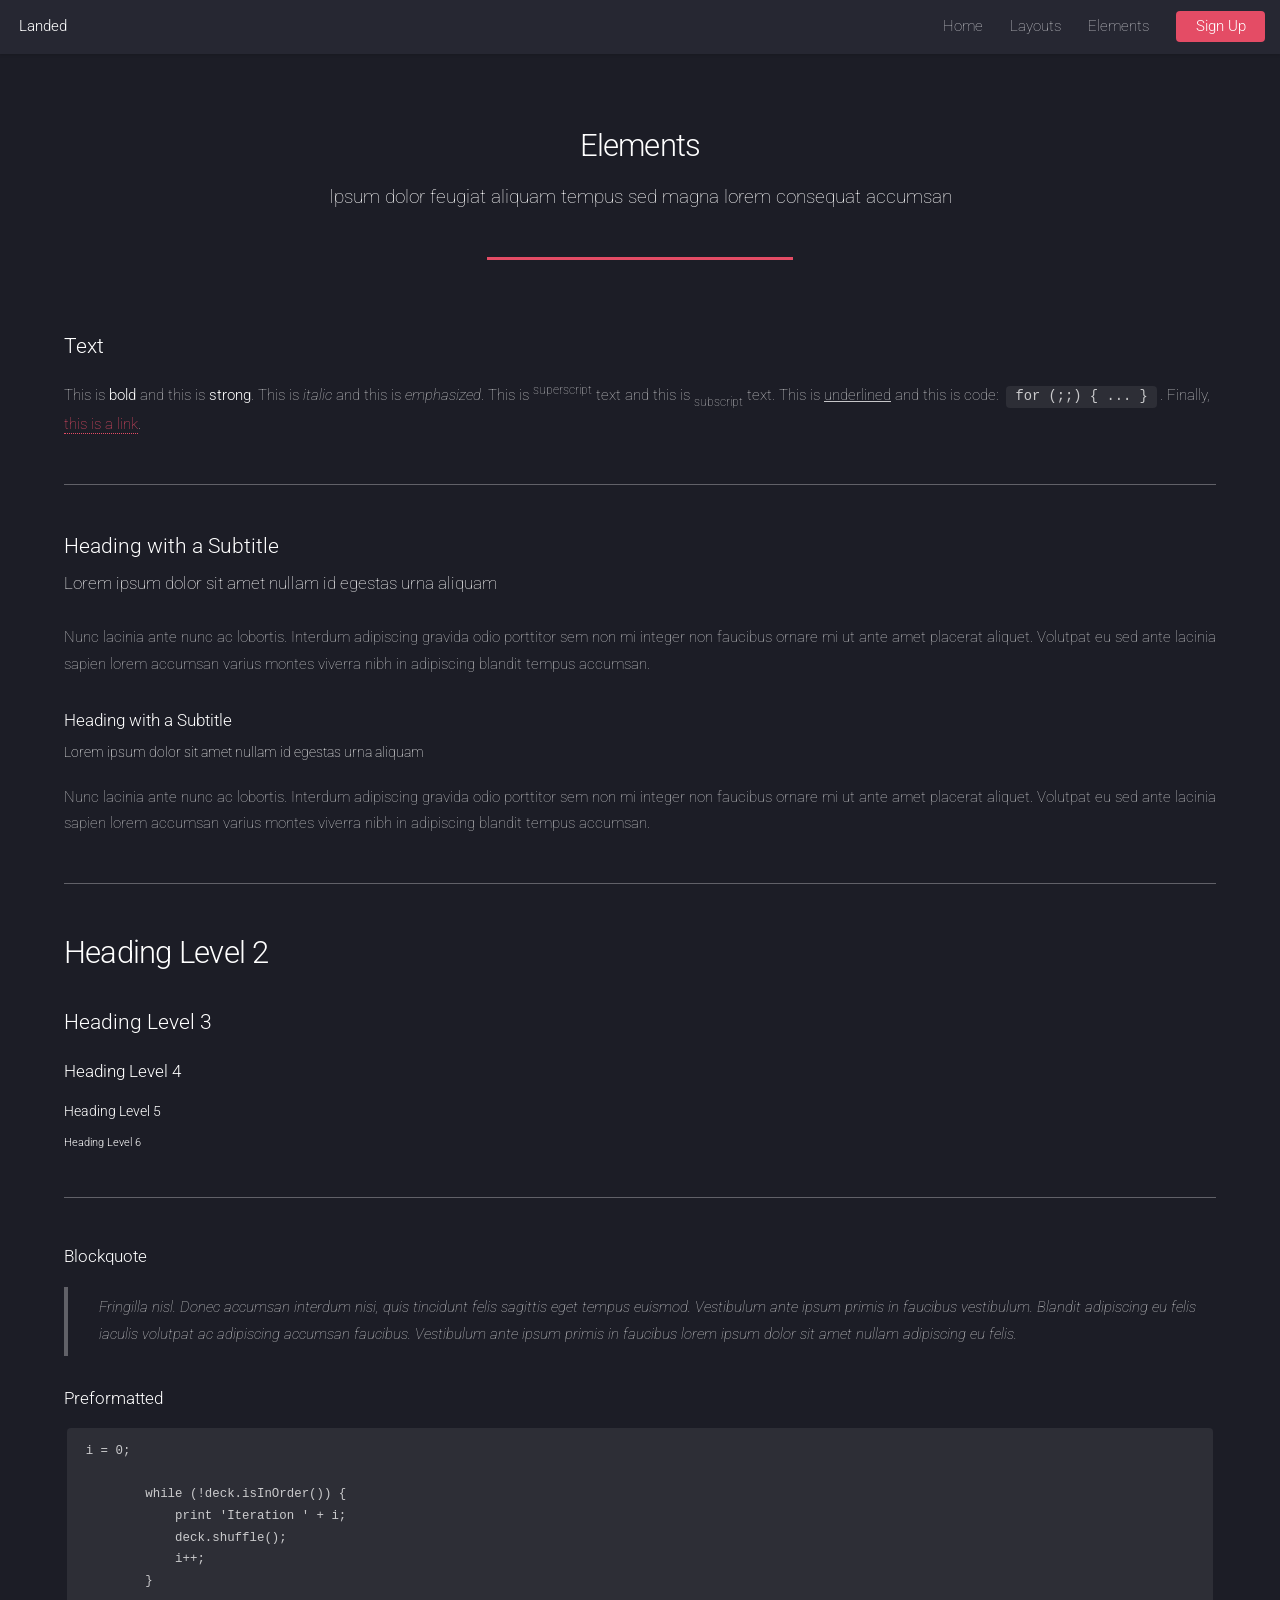
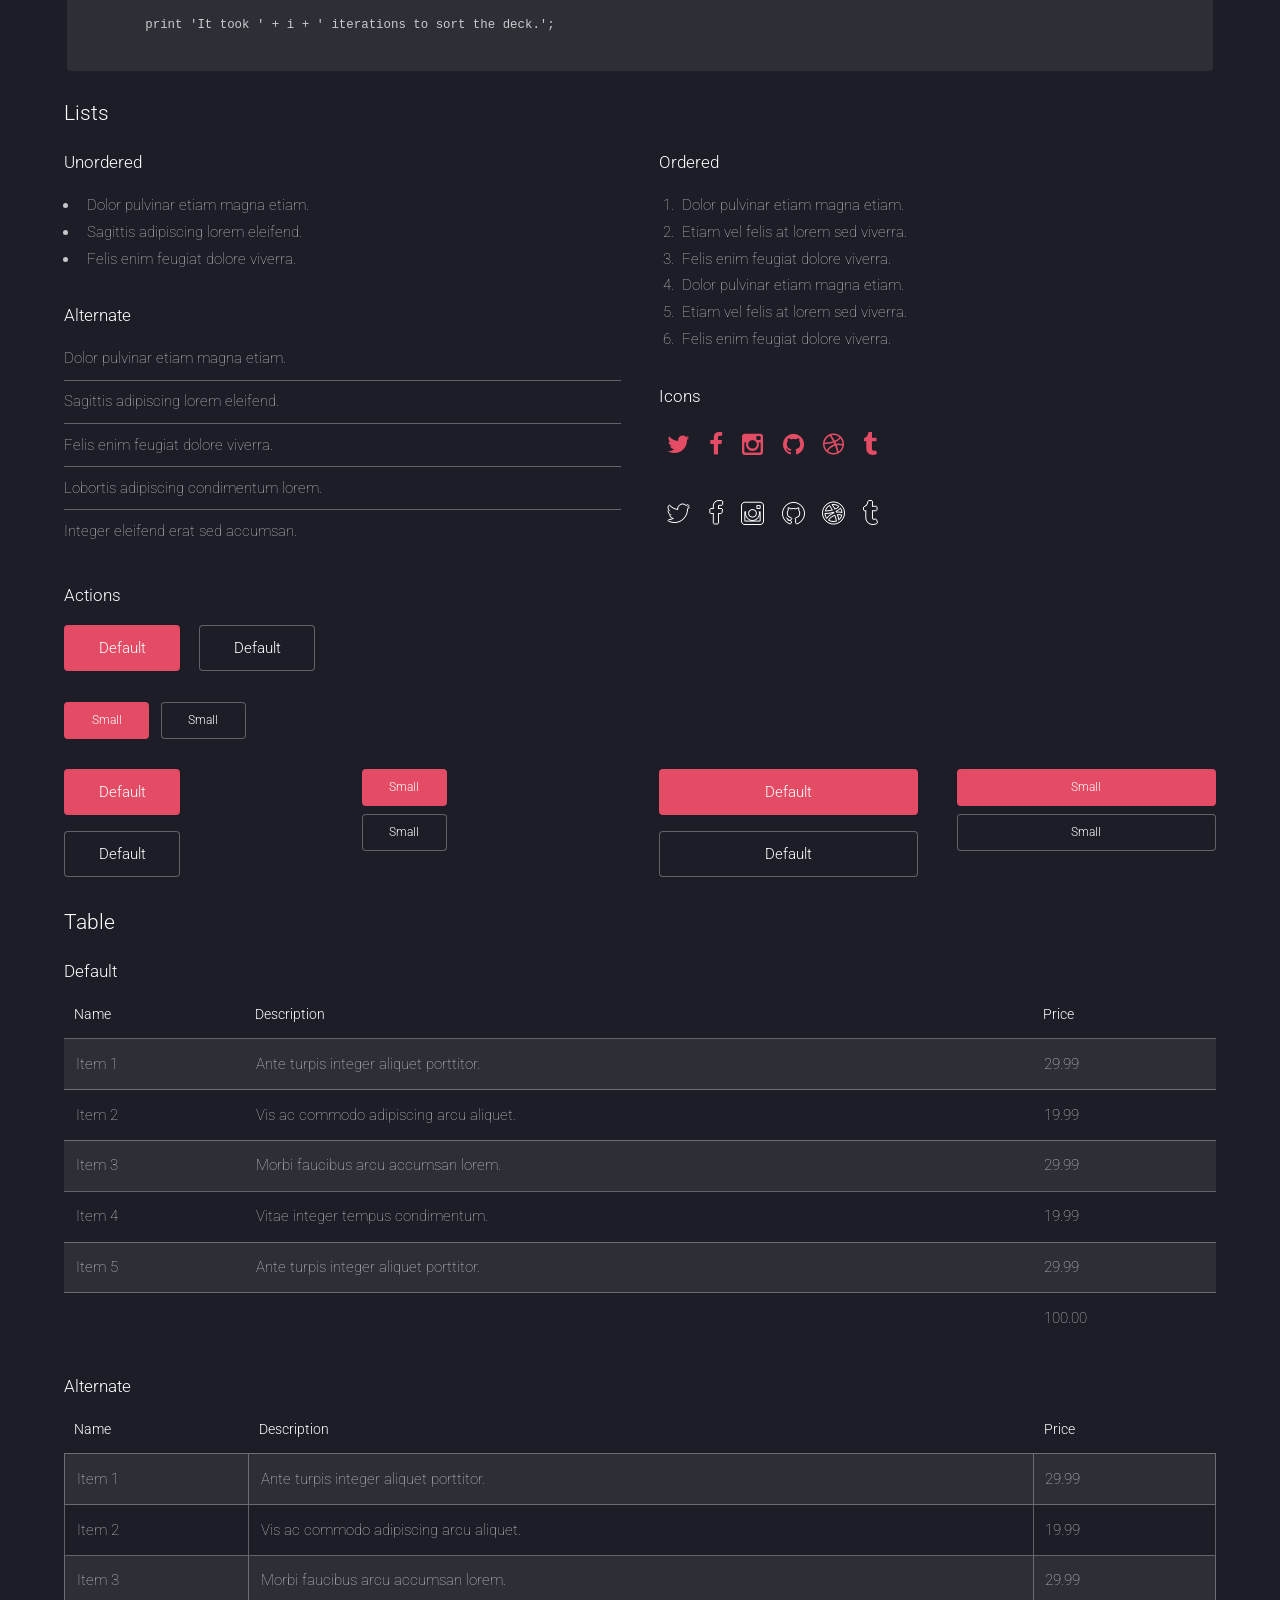
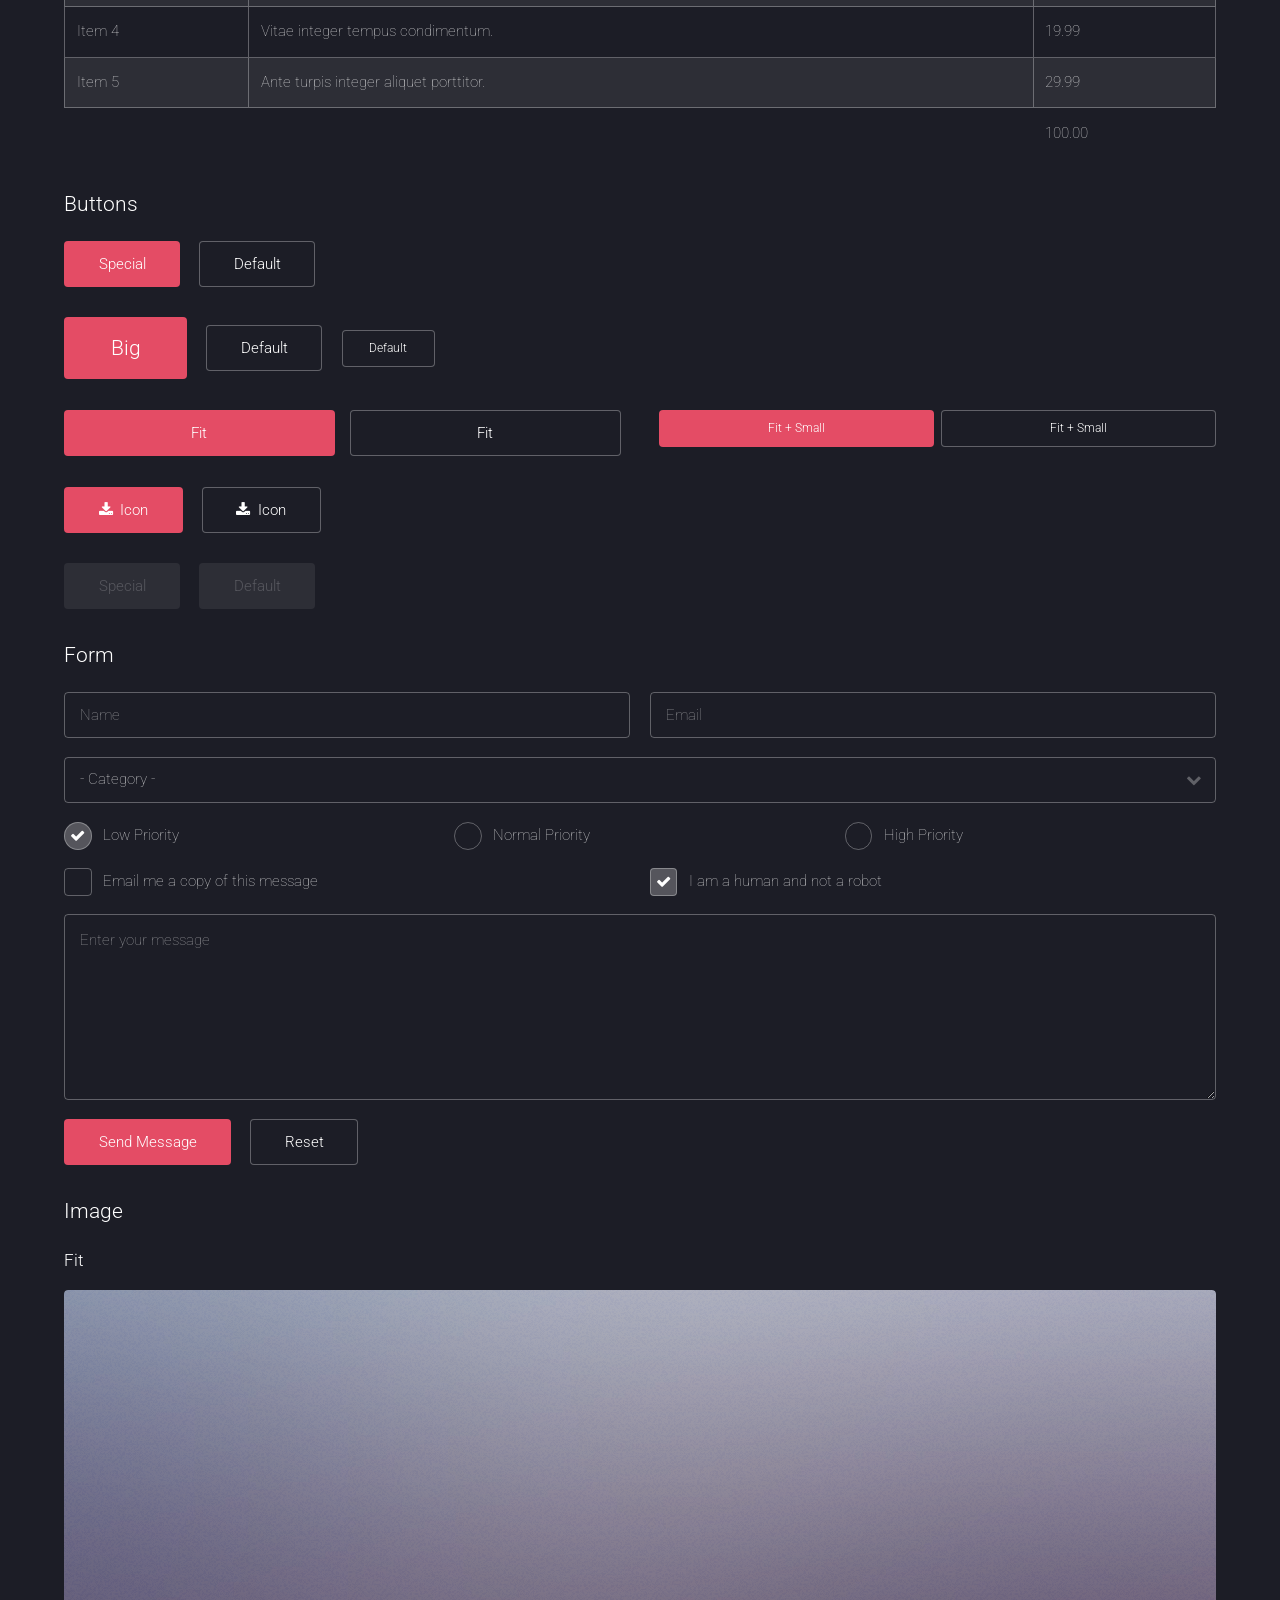
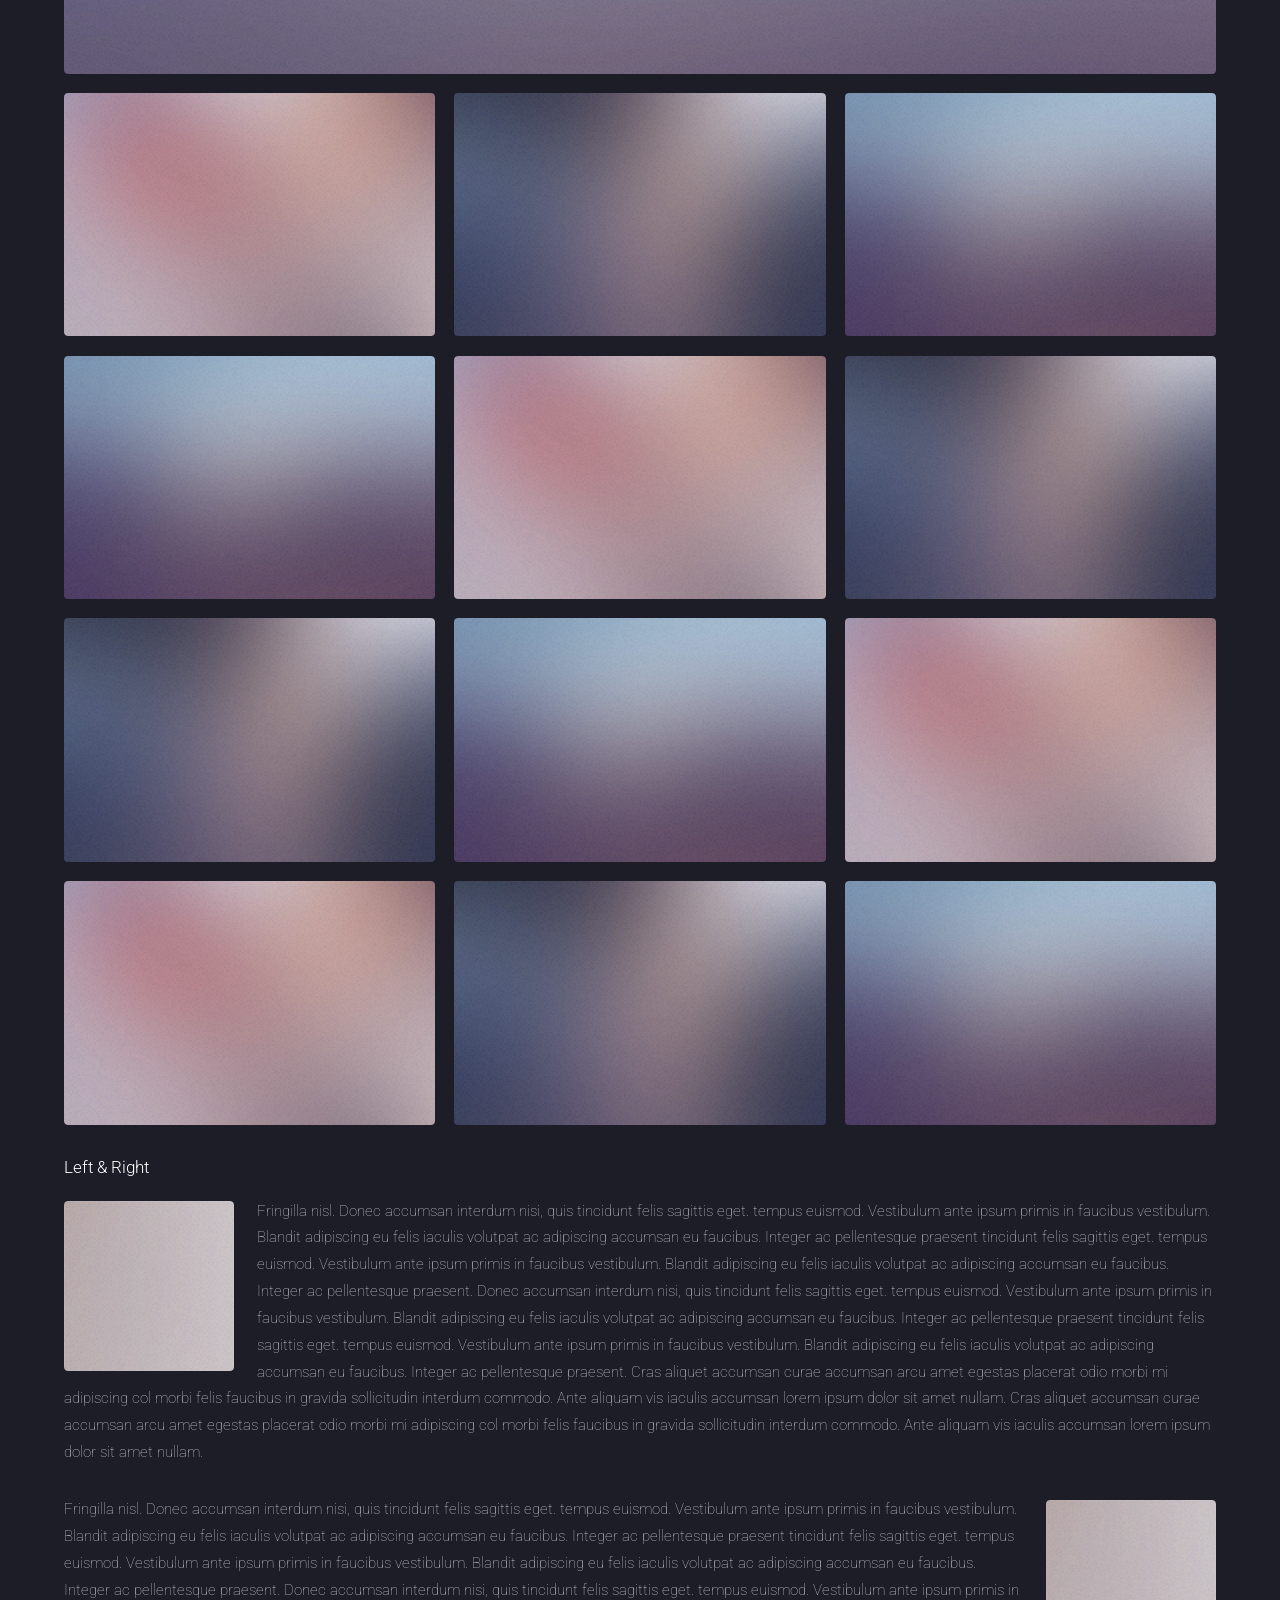
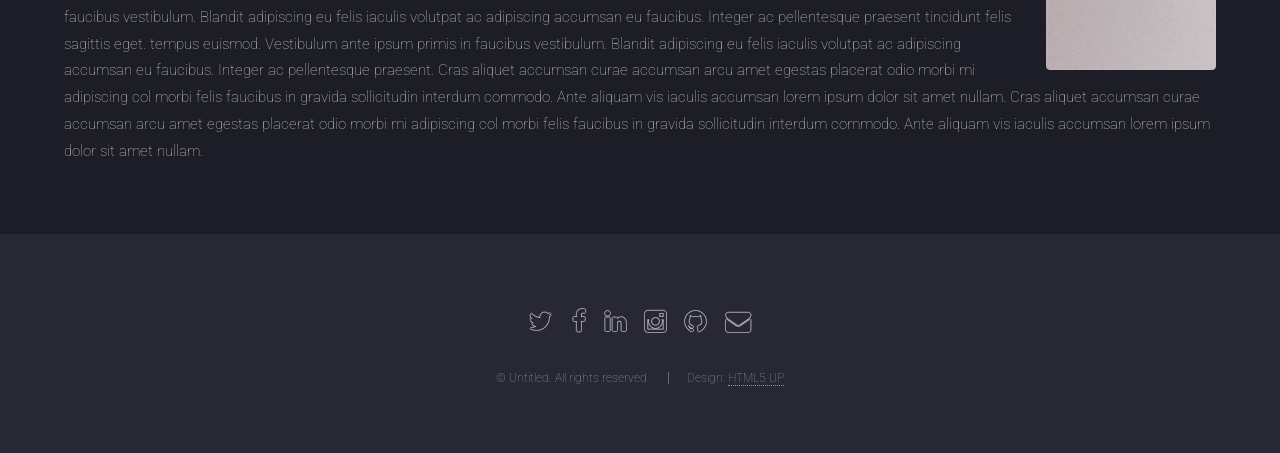
==== elements.html @ f6056b8a "html 5 Avi app" ====
<!DOCTYPE HTML>
<!--
	Landed by HTML5 UP
	html5up.net | @n33co
	Free for personal and commercial use under the CCA 3.0 license (html5up.net/license)
-->
<html>
	<head>
		<title>Elements - Landed by HTML5 UP</title>
		<meta charset="utf-8" />
		<meta name="viewport" content="width=device-width, initial-scale=1" />
		<!--[if lte IE 8]><script src="assets/js/ie/html5shiv.js"></script><![endif]-->
		<link rel="stylesheet" href="assets/css/main.css" />
		<!--[if lte IE 9]><link rel="stylesheet" href="assets/css/ie9.css" /><![endif]-->
		<!--[if lte IE 8]><link rel="stylesheet" href="assets/css/ie8.css" /><![endif]-->
	</head>
	<body>
		<div id="page-wrapper">

			<!-- Header -->
				<header id="header">
					<h1 id="logo"><a href="index.html">Landed</a></h1>
					<nav id="nav">
						<ul>
							<li><a href="index.html">Home</a></li>
							<li>
								<a href="#">Layouts</a>
								<ul>
									<li><a href="left-sidebar.html">Left Sidebar</a></li>
									<li><a href="right-sidebar.html">Right Sidebar</a></li>
									<li><a href="no-sidebar.html">No Sidebar</a></li>
									<li>
										<a href="#">Submenu</a>
										<ul>
											<li><a href="#">Option 1</a></li>
											<li><a href="#">Option 2</a></li>
											<li><a href="#">Option 3</a></li>
											<li><a href="#">Option 4</a></li>
										</ul>
									</li>
								</ul>
							</li>
							<li><a href="elements.html">Elements</a></li>
							<li><a href="#" class="button special">Sign Up</a></li>
						</ul>
					</nav>
				</header>

			<!-- Main -->
				<div id="main" class="wrapper style1">
					<div class="container">
						<header class="major">
							<h2>Elements</h2>
							<p>Ipsum dolor feugiat aliquam tempus sed magna lorem consequat accumsan</p>
						</header>

						<!-- Text -->
							<section>
								<h3>Text</h3>
								<p>This is <b>bold</b> and this is <strong>strong</strong>. This is <i>italic</i> and this is <em>emphasized</em>.
								This is <sup>superscript</sup> text and this is <sub>subscript</sub> text.
								This is <u>underlined</u> and this is code: <code>for (;;) { ... }</code>. Finally, <a href="#">this is a link</a>.</p>

								<hr />

								<header>
									<h3>Heading with a Subtitle</h3>
									<p>Lorem ipsum dolor sit amet nullam id egestas urna aliquam</p>
								</header>
								<p>Nunc lacinia ante nunc ac lobortis. Interdum adipiscing gravida odio porttitor sem non mi integer non faucibus ornare mi ut ante amet placerat aliquet. Volutpat eu sed ante lacinia sapien lorem accumsan varius montes viverra nibh in adipiscing blandit tempus accumsan.</p>
								<header>
									<h4>Heading with a Subtitle</h4>
									<p>Lorem ipsum dolor sit amet nullam id egestas urna aliquam</p>
								</header>
								<p>Nunc lacinia ante nunc ac lobortis. Interdum adipiscing gravida odio porttitor sem non mi integer non faucibus ornare mi ut ante amet placerat aliquet. Volutpat eu sed ante lacinia sapien lorem accumsan varius montes viverra nibh in adipiscing blandit tempus accumsan.</p>

								<hr />

								<h2>Heading Level 2</h2>
								<h3>Heading Level 3</h3>
								<h4>Heading Level 4</h4>
								<h5>Heading Level 5</h5>
								<h6>Heading Level 6</h6>

								<hr />

								<h4>Blockquote</h4>
								<blockquote>Fringilla nisl. Donec accumsan interdum nisi, quis tincidunt felis sagittis eget tempus euismod. Vestibulum ante ipsum primis in faucibus vestibulum. Blandit adipiscing eu felis iaculis volutpat ac adipiscing accumsan faucibus. Vestibulum ante ipsum primis in faucibus lorem ipsum dolor sit amet nullam adipiscing eu felis.</blockquote>

								<h4>Preformatted</h4>
								<pre><code>i = 0;

	while (!deck.isInOrder()) {
	    print 'Iteration ' + i;
	    deck.shuffle();
	    i++;
	}

	print 'It took ' + i + ' iterations to sort the deck.';
	</code></pre>
							</section>

						<!-- Lists -->
							<section>
								<h3>Lists</h3>
								<div class="row">
									<div class="6u 12u(xsmall)">

										<h4>Unordered</h4>
										<ul>
											<li>Dolor pulvinar etiam magna etiam.</li>
											<li>Sagittis adipiscing lorem eleifend.</li>
											<li>Felis enim feugiat dolore viverra.</li>
										</ul>

										<h4>Alternate</h4>
										<ul class="alt">
											<li>Dolor pulvinar etiam magna etiam.</li>
											<li>Sagittis adipiscing lorem eleifend.</li>
											<li>Felis enim feugiat dolore viverra.</li>
											<li>Lobortis adipiscing condimentum lorem.</li>
											<li>Integer eleifend erat sed accumsan.</li>
										</ul>

									</div>
									<div class="6u 12u(xsmall)">

										<h4>Ordered</h4>
										<ol>
											<li>Dolor pulvinar etiam magna etiam.</li>
											<li>Etiam vel felis at lorem sed viverra.</li>
											<li>Felis enim feugiat dolore viverra.</li>
											<li>Dolor pulvinar etiam magna etiam.</li>
											<li>Etiam vel felis at lorem sed viverra.</li>
											<li>Felis enim feugiat dolore viverra.</li>
										</ol>

										<h4>Icons</h4>
										<ul class="icons">
											<li><a href="#" class="icon fa-twitter"><span class="label">Twitter</span></a></li>
											<li><a href="#" class="icon fa-facebook"><span class="label">Facebook</span></a></li>
											<li><a href="#" class="icon fa-instagram"><span class="label">Instagram</span></a></li>
											<li><a href="#" class="icon fa-github"><span class="label">Github</span></a></li>
											<li><a href="#" class="icon fa-dribbble"><span class="label">Dribbble</span></a></li>
											<li><a href="#" class="icon fa-tumblr"><span class="label">Tumblr</span></a></li>
										</ul>
										<ul class="icons">
											<li><a href="#" class="icon alt fa-twitter"><span class="label">Twitter</span></a></li>
											<li><a href="#" class="icon alt fa-facebook"><span class="label">Facebook</span></a></li>
											<li><a href="#" class="icon alt fa-instagram"><span class="label">Instagram</span></a></li>
											<li><a href="#" class="icon alt fa-github"><span class="label">Github</span></a></li>
											<li><a href="#" class="icon alt fa-dribbble"><span class="label">Dribbble</span></a></li>
											<li><a href="#" class="icon alt fa-tumblr"><span class="label">Tumblr</span></a></li>
										</ul>

									</div>
								</div>

								<h4>Actions</h4>
								<ul class="actions">
									<li><a href="#" class="button special">Default</a></li>
									<li><a href="#" class="button">Default</a></li>
								</ul>
								<ul class="actions small">
									<li><a href="#" class="button special small">Small</a></li>
									<li><a href="#" class="button small">Small</a></li>
								</ul>
								<div class="row">
									<div class="3u 6u(medium) 12u$(xsmall)">
										<ul class="actions vertical">
											<li><a href="#" class="button special">Default</a></li>
											<li><a href="#" class="button">Default</a></li>
										</ul>
									</div>
									<div class="3u 6u$(medium) 12u$(xsmall)">
										<ul class="actions vertical small">
											<li><a href="#" class="button special small">Small</a></li>
											<li><a href="#" class="button small">Small</a></li>
										</ul>
									</div>
									<div class="3u 6u(medium) 12u$(xsmall)">
										<ul class="actions vertical">
											<li><a href="#" class="button special fit">Default</a></li>
											<li><a href="#" class="button fit">Default</a></li>
										</ul>
									</div>
									<div class="3u$ 6u$(medium) 12u$(xsmall)">
										<ul class="actions vertical small">
											<li><a href="#" class="button special small fit">Small</a></li>
											<li><a href="#" class="button small fit">Small</a></li>
										</ul>
									</div>
								</div>
							</section>

						<!-- Table -->
							<section>
								<h3>Table</h3>
								<h4>Default</h4>
								<div class="table-wrapper">
									<table>
										<thead>
											<tr>
												<th>Name</th>
												<th>Description</th>
												<th>Price</th>
											</tr>
										</thead>
										<tbody>
											<tr>
												<td>Item 1</td>
												<td>Ante turpis integer aliquet porttitor.</td>
												<td>29.99</td>
											</tr>
											<tr>
												<td>Item 2</td>
												<td>Vis ac commodo adipiscing arcu aliquet.</td>
												<td>19.99</td>
											</tr>
											<tr>
												<td>Item 3</td>
												<td> Morbi faucibus arcu accumsan lorem.</td>
												<td>29.99</td>
											</tr>
											<tr>
												<td>Item 4</td>
												<td>Vitae integer tempus condimentum.</td>
												<td>19.99</td>
											</tr>
											<tr>
												<td>Item 5</td>
												<td>Ante turpis integer aliquet porttitor.</td>
												<td>29.99</td>
											</tr>
										</tbody>
										<tfoot>
											<tr>
												<td colspan="2"></td>
												<td>100.00</td>
											</tr>
										</tfoot>
									</table>
								</div>
								<h4>Alternate</h4>
								<div class="table-wrapper">
									<table class="alt">
										<thead>
											<tr>
												<th>Name</th>
												<th>Description</th>
												<th>Price</th>
											</tr>
										</thead>
										<tbody>
											<tr>
												<td>Item 1</td>
												<td>Ante turpis integer aliquet porttitor.</td>
												<td>29.99</td>
											</tr>
											<tr>
												<td>Item 2</td>
												<td>Vis ac commodo adipiscing arcu aliquet.</td>
												<td>19.99</td>
											</tr>
											<tr>
												<td>Item 3</td>
												<td> Morbi faucibus arcu accumsan lorem.</td>
												<td>29.99</td>
											</tr>
											<tr>
												<td>Item 4</td>
												<td>Vitae integer tempus condimentum.</td>
												<td>19.99</td>
											</tr>
											<tr>
												<td>Item 5</td>
												<td>Ante turpis integer aliquet porttitor.</td>
												<td>29.99</td>
											</tr>
										</tbody>
										<tfoot>
											<tr>
												<td colspan="2"></td>
												<td>100.00</td>
											</tr>
										</tfoot>
									</table>
								</div>
							</section>

						<!-- Buttons -->
							<section>
								<h3>Buttons</h3>
								<ul class="actions">
									<li><a href="#" class="button special">Special</a></li>
									<li><a href="#" class="button">Default</a></li>
								</ul>
								<ul class="actions">
									<li><a href="#" class="button special big">Big</a></li>
									<li><a href="#" class="button">Default</a></li>
									<li><a href="#" class="button small">Default</a></li>
								</ul>
								<div class="row">
									<div class="6u 12u$(xsmall)">
										<ul class="actions fit">
											<li><a href="#" class="button special fit">Fit</a></li>
											<li><a href="#" class="button fit">Fit</a></li>
										</ul>
									</div>
									<div class="6u$ 12u$(xsmall)">
										<ul class="actions fit small">
											<li><a href="#" class="button special fit small">Fit + Small</a></li>
											<li><a href="#" class="button fit small">Fit + Small</a></li>
										</ul>
									</div>
								</div>
								<ul class="actions">
									<li><a href="#" class="button special icon fa-download">Icon</a></li>
									<li><a href="#" class="button icon fa-download">Icon</a></li>
								</ul>
								<ul class="actions">
									<li><span class="button special disabled">Special</span></li>
									<li><span class="button disabled">Default</span></li>
								</ul>
							</section>

						<!-- Form -->
							<section>
								<h3>Form</h3>
								<form method="post" action="#">
									<div class="row uniform 50%">
										<div class="6u 12u$(xsmall)">
											<input type="text" name="name" id="name" value="" placeholder="Name" />
										</div>
										<div class="6u$ 12u$(xsmall)">
											<input type="email" name="email" id="email" value="" placeholder="Email" />
										</div>
										<div class="12u$">
											<div class="select-wrapper">
												<select name="category" id="category">
													<option value="">- Category -</option>
													<option value="1">Manufacturing</option>
													<option value="1">Shipping</option>
													<option value="1">Administration</option>
													<option value="1">Human Resources</option>
												</select>
											</div>
										</div>
										<div class="4u 12u$(medium)">
											<input type="radio" id="priority-low" name="priority" checked>
											<label for="priority-low">Low Priority</label>
										</div>
										<div class="4u 12u$(medium)">
											<input type="radio" id="priority-normal" name="priority">
											<label for="priority-normal">Normal Priority</label>
										</div>
										<div class="4u$ 12u$(medium)">
											<input type="radio" id="priority-high" name="priority">
											<label for="priority-high">High Priority</label>
										</div>
										<div class="6u 12u$(medium)">
											<input type="checkbox" id="copy" name="copy">
											<label for="copy">Email me a copy of this message</label>
										</div>
										<div class="6u$ 12u$(medium)">
											<input type="checkbox" id="human" name="human" checked>
											<label for="human">I am a human and not a robot</label>
										</div>
										<div class="12u$">
											<textarea name="message" id="message" placeholder="Enter your message" rows="6"></textarea>
										</div>
										<div class="12u$">
											<ul class="actions">
												<li><input type="submit" value="Send Message" class="special" /></li>
												<li><input type="reset" value="Reset" /></li>
											</ul>
										</div>
									</div>
								</form>
							</section>

						<!-- Image -->
							<section>
								<h3>Image</h3>
								<h4>Fit</h4>
								<div class="box alt">
									<div class="row 50% uniform">
										<div class="12u$"><span class="image fit"><img src="images/pic07.jpg" alt="" /></span></div>
										<div class="4u  6u(xsmall)"><span class="image fit"><img src="images/pic02.jpg" alt="" /></span></div>
										<div class="4u  6u$(xsmall)"><span class="image fit"><img src="images/pic03.jpg" alt="" /></span></div>
										<div class="4u$ 6u(xsmall)"><span class="image fit"><img src="images/pic04.jpg" alt="" /></span></div>
										<div class="4u  6u$(xsmall)"><span class="image fit"><img src="images/pic04.jpg" alt="" /></span></div>
										<div class="4u  6u(xsmall)"><span class="image fit"><img src="images/pic02.jpg" alt="" /></span></div>
										<div class="4u$ 6u$(xsmall)"><span class="image fit"><img src="images/pic03.jpg" alt="" /></span></div>
										<div class="4u  6u(xsmall)"><span class="image fit"><img src="images/pic03.jpg" alt="" /></span></div>
										<div class="4u  6u$(xsmall)"><span class="image fit"><img src="images/pic04.jpg" alt="" /></span></div>
										<div class="4u$ 6u(xsmall)"><span class="image fit"><img src="images/pic02.jpg" alt="" /></span></div>
										<div class="4u  6u$(xsmall)"><span class="image fit"><img src="images/pic02.jpg" alt="" /></span></div>
										<div class="4u  6u(xsmall)"><span class="image fit"><img src="images/pic03.jpg" alt="" /></span></div>
										<div class="4u$ 6u$(xsmall)"><span class="image fit"><img src="images/pic04.jpg" alt="" /></span></div>
									</div>
								</div>

								<h4>Left &amp; Right</h4>
								<p><span class="image left"><img src="images/pic08.jpg" alt="" /></span>Fringilla nisl. Donec accumsan interdum nisi, quis tincidunt felis sagittis eget. tempus euismod. Vestibulum ante ipsum primis in faucibus vestibulum. Blandit adipiscing eu felis iaculis volutpat ac adipiscing accumsan eu faucibus. Integer ac pellentesque praesent tincidunt felis sagittis eget. tempus euismod. Vestibulum ante ipsum primis in faucibus vestibulum. Blandit adipiscing eu felis iaculis volutpat ac adipiscing accumsan eu faucibus. Integer ac pellentesque praesent. Donec accumsan interdum nisi, quis tincidunt felis sagittis eget. tempus euismod. Vestibulum ante ipsum primis in faucibus vestibulum. Blandit adipiscing eu felis iaculis volutpat ac adipiscing accumsan eu faucibus. Integer ac pellentesque praesent tincidunt felis sagittis eget. tempus euismod. Vestibulum ante ipsum primis in faucibus vestibulum. Blandit adipiscing eu felis iaculis volutpat ac adipiscing accumsan eu faucibus. Integer ac pellentesque praesent. Cras aliquet accumsan curae accumsan arcu amet egestas placerat odio morbi mi adipiscing col morbi felis faucibus in gravida sollicitudin interdum commodo. Ante aliquam vis iaculis accumsan lorem ipsum dolor sit amet nullam. Cras aliquet accumsan curae accumsan arcu amet egestas placerat odio morbi mi adipiscing col morbi felis faucibus in gravida sollicitudin interdum commodo. Ante aliquam vis iaculis accumsan lorem ipsum dolor sit amet nullam.</p>
								<p><span class="image right"><img src="images/pic08.jpg" alt="" /></span>Fringilla nisl. Donec accumsan interdum nisi, quis tincidunt felis sagittis eget. tempus euismod. Vestibulum ante ipsum primis in faucibus vestibulum. Blandit adipiscing eu felis iaculis volutpat ac adipiscing accumsan eu faucibus. Integer ac pellentesque praesent tincidunt felis sagittis eget. tempus euismod. Vestibulum ante ipsum primis in faucibus vestibulum. Blandit adipiscing eu felis iaculis volutpat ac adipiscing accumsan eu faucibus. Integer ac pellentesque praesent. Donec accumsan interdum nisi, quis tincidunt felis sagittis eget. tempus euismod. Vestibulum ante ipsum primis in faucibus vestibulum. Blandit adipiscing eu felis iaculis volutpat ac adipiscing accumsan eu faucibus. Integer ac pellentesque praesent tincidunt felis sagittis eget. tempus euismod. Vestibulum ante ipsum primis in faucibus vestibulum. Blandit adipiscing eu felis iaculis volutpat ac adipiscing accumsan eu faucibus. Integer ac pellentesque praesent. Cras aliquet accumsan curae accumsan arcu amet egestas placerat odio morbi mi adipiscing col morbi felis faucibus in gravida sollicitudin interdum commodo. Ante aliquam vis iaculis accumsan lorem ipsum dolor sit amet nullam. Cras aliquet accumsan curae accumsan arcu amet egestas placerat odio morbi mi adipiscing col morbi felis faucibus in gravida sollicitudin interdum commodo. Ante aliquam vis iaculis accumsan lorem ipsum dolor sit amet nullam.</p>
							</section>

					</div>
				</div>

			<!-- Footer -->
				<footer id="footer">
					<ul class="icons">
						<li><a href="#" class="icon alt fa-twitter"><span class="label">Twitter</span></a></li>
						<li><a href="#" class="icon alt fa-facebook"><span class="label">Facebook</span></a></li>
						<li><a href="#" class="icon alt fa-linkedin"><span class="label">LinkedIn</span></a></li>
						<li><a href="#" class="icon alt fa-instagram"><span class="label">Instagram</span></a></li>
						<li><a href="#" class="icon alt fa-github"><span class="label">GitHub</span></a></li>
						<li><a href="#" class="icon alt fa-envelope"><span class="label">Email</span></a></li>
					</ul>
					<ul class="copyright">
						<li>&copy; Untitled. All rights reserved.</li><li>Design: <a href="http://html5up.net">HTML5 UP</a></li>
					</ul>
				</footer>

		</div>

		<!-- Scripts -->
			<script src="assets/js/jquery.min.js"></script>
			<script src="assets/js/jquery.scrolly.min.js"></script>
			<script src="assets/js/jquery.dropotron.min.js"></script>
			<script src="assets/js/jquery.scrollex.min.js"></script>
			<script src="assets/js/skel.min.js"></script>
			<script src="assets/js/util.js"></script>
			<!--[if lte IE 8]><script src="assets/js/ie/respond.min.js"></script><![endif]-->
			<script src="assets/js/main.js"></script>

	</body>
</html>
---- assets/css/main.css ----
@import url("font-awesome.min.css");
@import url("http://fonts.googleapis.com/css?family=Roboto:100,300,100italic,300italic");

/*
	Landed by HTML5 UP
	html5up.net | @n33co
	Free for personal and commercial use under the CCA 3.0 license (html5up.net/license)
*/

/* Reset */

	html, body, div, span, applet, object, iframe, h1, h2, h3, h4, h5, h6, p, blockquote, pre, a, abbr, acronym, address, big, cite, code, del, dfn, em, img, ins, kbd, q, s, samp, small, strike, strong, sub, sup, tt, var, b, u, i, center, dl, dt, dd, ol, ul, li, fieldset, form, label, legend, table, caption, tbody, tfoot, thead, tr, th, td, article, aside, canvas, details, embed, figure, figcaption, footer, header, hgroup, menu, nav, output, ruby, section, summary, time, mark, audio, video {
		margin: 0;
		padding: 0;
		border: 0;
		font-size: 100%;
		font: inherit;
		vertical-align: baseline;
	}

	article, aside, details, figcaption, figure, footer, header, hgroup, menu, nav, section {
		display: block;
	}

	body {
		line-height: 1;
	}

	ol, ul {
		list-style: none;
	}

	blockquote, q {
		quotes: none;
	}

	blockquote:before, blockquote:after, q:before, q:after {
		content: '';
		content: none;
	}

	table {
		border-collapse: collapse;
		border-spacing: 0;
	}

	body {
		-webkit-text-size-adjust: none;
	}

/* Box Model */

	*, *:before, *:after {
		-moz-box-sizing: border-box;
		-webkit-box-sizing: border-box;
		box-sizing: border-box;
	}

/* Containers */

	.container {
		margin-left: auto;
		margin-right: auto;
	}

	.container.\31 25\25 {
		width: 100%;
		max-width: 87.5em;
		min-width: 70em;
	}

	.container.\37 5\25 {
		width: 52.5em;
	}

	.container.\35 0\25 {
		width: 35em;
	}

	.container.\32 5\25 {
		width: 17.5em;
	}

	.container {
		width: 70em;
	}

	@media screen and (max-width: 1680px) {

		.container.\31 25\25 {
			width: 100%;
			max-width: 87.5em;
			min-width: 70em;
		}

		.container.\37 5\25 {
			width: 52.5em;
		}

		.container.\35 0\25 {
			width: 35em;
		}

		.container.\32 5\25 {
			width: 17.5em;
		}

		.container {
			width: 70em;
		}

	}

	@media screen and (max-width: 1280px) {

		.container.\31 25\25 {
			width: 100%;
			max-width: 112.5%;
			min-width: 90%;
		}

		.container.\37 5\25 {
			width: 67.5%;
		}

		.container.\35 0\25 {
			width: 45%;
		}

		.container.\32 5\25 {
			width: 22.5%;
		}

		.container {
			width: 90%;
		}

	}

	@media screen and (max-width: 980px) {

		.container.\31 25\25 {
			width: 100%;
			max-width: 125%;
			min-width: 100%;
		}

		.container.\37 5\25 {
			width: 75%;
		}

		.container.\35 0\25 {
			width: 50%;
		}

		.container.\32 5\25 {
			width: 25%;
		}

		.container {
			width: 100% !important;
		}

	}

	@media screen and (max-width: 736px) {

		.container.\31 25\25 {
			width: 100%;
			max-width: 125%;
			min-width: 100%;
		}

		.container.\37 5\25 {
			width: 75%;
		}

		.container.\35 0\25 {
			width: 50%;
		}

		.container.\32 5\25 {
			width: 25%;
		}

		.container {
			width: 100% !important;
		}

	}

	@media screen and (max-width: 480px) {

		.container.\31 25\25 {
			width: 100%;
			max-width: 125%;
			min-width: 100%;
		}

		.container.\37 5\25 {
			width: 75%;
		}

		.container.\35 0\25 {
			width: 50%;
		}

		.container.\32 5\25 {
			width: 25%;
		}

		.container {
			width: 100% !important;
		}

	}

/* Grid */

	.row {
		border-bottom: solid 1px transparent;
		-moz-box-sizing: border-box;
		-webkit-box-sizing: border-box;
		box-sizing: border-box;
	}

	.row > * {
		float: left;
		-moz-box-sizing: border-box;
		-webkit-box-sizing: border-box;
		box-sizing: border-box;
	}

	.row:after, .row:before {
		content: '';
		display: block;
		clear: both;
		height: 0;
	}

	.row.uniform > * > :first-child {
		margin-top: 0;
	}

	.row.uniform > * > :last-child {
		margin-bottom: 0;
	}

	.row.\30 \25 > * {
		padding: 0 0 0 0em;
	}

	.row.\30 \25 {
		margin: 0 0 -1px 0em;
	}

	.row.uniform.\30 \25 > * {
		padding: 0em 0 0 0em;
	}

	.row.uniform.\30 \25 {
		margin: 0em 0 -1px 0em;
	}

	.row > * {
		padding: 0 0 0 2.5em;
	}

	.row {
		margin: 0 0 -1px -2.5em;
	}

	.row.uniform > * {
		padding: 2.5em 0 0 2.5em;
	}

	.row.uniform {
		margin: -2.5em 0 -1px -2.5em;
	}

	.row.\32 00\25 > * {
		padding: 0 0 0 5em;
	}

	.row.\32 00\25 {
		margin: 0 0 -1px -5em;
	}

	.row.uniform.\32 00\25 > * {
		padding: 5em 0 0 5em;
	}

	.row.uniform.\32 00\25 {
		margin: -5em 0 -1px -5em;
	}

	.row.\31 50\25 > * {
		padding: 0 0 0 3.75em;
	}

	.row.\31 50\25 {
		margin: 0 0 -1px -3.75em;
	}

	.row.uniform.\31 50\25 > * {
		padding: 3.75em 0 0 3.75em;
	}

	.row.uniform.\31 50\25 {
		margin: -3.75em 0 -1px -3.75em;
	}

	.row.\35 0\25 > * {
		padding: 0 0 0 1.25em;
	}

	.row.\35 0\25 {
		margin: 0 0 -1px -1.25em;
	}

	.row.uniform.\35 0\25 > * {
		padding: 1.25em 0 0 1.25em;
	}

	.row.uniform.\35 0\25 {
		margin: -1.25em 0 -1px -1.25em;
	}

	.row.\32 5\25 > * {
		padding: 0 0 0 0.625em;
	}

	.row.\32 5\25 {
		margin: 0 0 -1px -0.625em;
	}

	.row.uniform.\32 5\25 > * {
		padding: 0.625em 0 0 0.625em;
	}

	.row.uniform.\32 5\25 {
		margin: -0.625em 0 -1px -0.625em;
	}

	.\31 2u, .\31 2u\24 {
		width: 100%;
		clear: none;
		margin-left: 0;
	}

	.\31 1u, .\31 1u\24 {
		width: 91.6666666667%;
		clear: none;
		margin-left: 0;
	}

	.\31 0u, .\31 0u\24 {
		width: 83.3333333333%;
		clear: none;
		margin-left: 0;
	}

	.\39 u, .\39 u\24 {
		width: 75%;
		clear: none;
		margin-left: 0;
	}

	.\38 u, .\38 u\24 {
		width: 66.6666666667%;
		clear: none;
		margin-left: 0;
	}

	.\37 u, .\37 u\24 {
		width: 58.3333333333%;
		clear: none;
		margin-left: 0;
	}

	.\36 u, .\36 u\24 {
		width: 50%;
		clear: none;
		margin-left: 0;
	}

	.\35 u, .\35 u\24 {
		width: 41.6666666667%;
		clear: none;
		margin-left: 0;
	}

	.\34 u, .\34 u\24 {
		width: 33.3333333333%;
		clear: none;
		margin-left: 0;
	}

	.\33 u, .\33 u\24 {
		width: 25%;
		clear: none;
		margin-left: 0;
	}

	.\32 u, .\32 u\24 {
		width: 16.6666666667%;
		clear: none;
		margin-left: 0;
	}

	.\31 u, .\31 u\24 {
		width: 8.3333333333%;
		clear: none;
		margin-left: 0;
	}

	.\31 2u\24 + *,
	.\31 1u\24 + *,
	.\31 0u\24 + *,
	.\39 u\24 + *,
	.\38 u\24 + *,
	.\37 u\24 + *,
	.\36 u\24 + *,
	.\35 u\24 + *,
	.\34 u\24 + *,
	.\33 u\24 + *,
	.\32 u\24 + *,
	.\31 u\24 + * {
		clear: left;
	}

	.\-11u {
		margin-left: 91.66667%;
	}

	.\-10u {
		margin-left: 83.33333%;
	}

	.\-9u {
		margin-left: 75%;
	}

	.\-8u {
		margin-left: 66.66667%;
	}

	.\-7u {
		margin-left: 58.33333%;
	}

	.\-6u {
		margin-left: 50%;
	}

	.\-5u {
		margin-left: 41.66667%;
	}

	.\-4u {
		margin-left: 33.33333%;
	}

	.\-3u {
		margin-left: 25%;
	}

	.\-2u {
		margin-left: 16.66667%;
	}

	.\-1u {
		margin-left: 8.33333%;
	}

	@media screen and (max-width: 1680px) {

		.row > * {
			padding: 0 0 0 2.5em;
		}

		.row {
			margin: 0 0 -1px -2.5em;
		}

		.row.uniform > * {
			padding: 2.5em 0 0 2.5em;
		}

		.row.uniform {
			margin: -2.5em 0 -1px -2.5em;
		}

		.row.\32 00\25 > * {
			padding: 0 0 0 5em;
		}

		.row.\32 00\25 {
			margin: 0 0 -1px -5em;
		}

		.row.uniform.\32 00\25 > * {
			padding: 5em 0 0 5em;
		}

		.row.uniform.\32 00\25 {
			margin: -5em 0 -1px -5em;
		}

		.row.\31 50\25 > * {
			padding: 0 0 0 3.75em;
		}

		.row.\31 50\25 {
			margin: 0 0 -1px -3.75em;
		}

		.row.uniform.\31 50\25 > * {
			padding: 3.75em 0 0 3.75em;
		}

		.row.uniform.\31 50\25 {
			margin: -3.75em 0 -1px -3.75em;
		}

		.row.\35 0\25 > * {
			padding: 0 0 0 1.25em;
		}

		.row.\35 0\25 {
			margin: 0 0 -1px -1.25em;
		}

		.row.uniform.\35 0\25 > * {
			padding: 1.25em 0 0 1.25em;
		}

		.row.uniform.\35 0\25 {
			margin: -1.25em 0 -1px -1.25em;
		}

		.row.\32 5\25 > * {
			padding: 0 0 0 0.625em;
		}

		.row.\32 5\25 {
			margin: 0 0 -1px -0.625em;
		}

		.row.uniform.\32 5\25 > * {
			padding: 0.625em 0 0 0.625em;
		}

		.row.uniform.\32 5\25 {
			margin: -0.625em 0 -1px -0.625em;
		}

		.\31 2u\28xlarge\29, .\31 2u\24\28xlarge\29 {
			width: 100%;
			clear: none;
			margin-left: 0;
		}

		.\31 1u\28xlarge\29, .\31 1u\24\28xlarge\29 {
			width: 91.6666666667%;
			clear: none;
			margin-left: 0;
		}

		.\31 0u\28xlarge\29, .\31 0u\24\28xlarge\29 {
			width: 83.3333333333%;
			clear: none;
			margin-left: 0;
		}

		.\39 u\28xlarge\29, .\39 u\24\28xlarge\29 {
			width: 75%;
			clear: none;
			margin-left: 0;
		}

		.\38 u\28xlarge\29, .\38 u\24\28xlarge\29 {
			width: 66.6666666667%;
			clear: none;
			margin-left: 0;
		}

		.\37 u\28xlarge\29, .\37 u\24\28xlarge\29 {
			width: 58.3333333333%;
			clear: none;
			margin-left: 0;
		}

		.\36 u\28xlarge\29, .\36 u\24\28xlarge\29 {
			width: 50%;
			clear: none;
			margin-left: 0;
		}

		.\35 u\28xlarge\29, .\35 u\24\28xlarge\29 {
			width: 41.6666666667%;
			clear: none;
			margin-left: 0;
		}

		.\34 u\28xlarge\29, .\34 u\24\28xlarge\29 {
			width: 33.3333333333%;
			clear: none;
			margin-left: 0;
		}

		.\33 u\28xlarge\29, .\33 u\24\28xlarge\29 {
			width: 25%;
			clear: none;
			margin-left: 0;
		}

		.\32 u\28xlarge\29, .\32 u\24\28xlarge\29 {
			width: 16.6666666667%;
			clear: none;
			margin-left: 0;
		}

		.\31 u\28xlarge\29, .\31 u\24\28xlarge\29 {
			width: 8.3333333333%;
			clear: none;
			margin-left: 0;
		}

		.\31 2u\24\28xlarge\29 + *,
		.\31 1u\24\28xlarge\29 + *,
		.\31 0u\24\28xlarge\29 + *,
		.\39 u\24\28xlarge\29 + *,
		.\38 u\24\28xlarge\29 + *,
		.\37 u\24\28xlarge\29 + *,
		.\36 u\24\28xlarge\29 + *,
		.\35 u\24\28xlarge\29 + *,
		.\34 u\24\28xlarge\29 + *,
		.\33 u\24\28xlarge\29 + *,
		.\32 u\24\28xlarge\29 + *,
		.\31 u\24\28xlarge\29 + * {
			clear: left;
		}

		.\-11u\28xlarge\29 {
			margin-left: 91.66667%;
		}

		.\-10u\28xlarge\29 {
			margin-left: 83.33333%;
		}

		.\-9u\28xlarge\29 {
			margin-left: 75%;
		}

		.\-8u\28xlarge\29 {
			margin-left: 66.66667%;
		}

		.\-7u\28xlarge\29 {
			margin-left: 58.33333%;
		}

		.\-6u\28xlarge\29 {
			margin-left: 50%;
		}

		.\-5u\28xlarge\29 {
			margin-left: 41.66667%;
		}

		.\-4u\28xlarge\29 {
			margin-left: 33.33333%;
		}

		.\-3u\28xlarge\29 {
			margin-left: 25%;
		}

		.\-2u\28xlarge\29 {
			margin-left: 16.66667%;
		}

		.\-1u\28xlarge\29 {
			margin-left: 8.33333%;
		}

	}

	@media screen and (max-width: 1280px) {

		.row > * {
			padding: 0 0 0 2.5em;
		}

		.row {
			margin: 0 0 -1px -2.5em;
		}

		.row.uniform > * {
			padding: 2.5em 0 0 2.5em;
		}

		.row.uniform {
			margin: -2.5em 0 -1px -2.5em;
		}

		.row.\32 00\25 > * {
			padding: 0 0 0 5em;
		}

		.row.\32 00\25 {
			margin: 0 0 -1px -5em;
		}

		.row.uniform.\32 00\25 > * {
			padding: 5em 0 0 5em;
		}

		.row.uniform.\32 00\25 {
			margin: -5em 0 -1px -5em;
		}

		.row.\31 50\25 > * {
			padding: 0 0 0 3.75em;
		}

		.row.\31 50\25 {
			margin: 0 0 -1px -3.75em;
		}

		.row.uniform.\31 50\25 > * {
			padding: 3.75em 0 0 3.75em;
		}

		.row.uniform.\31 50\25 {
			margin: -3.75em 0 -1px -3.75em;
		}

		.row.\35 0\25 > * {
			padding: 0 0 0 1.25em;
		}

		.row.\35 0\25 {
			margin: 0 0 -1px -1.25em;
		}

		.row.uniform.\35 0\25 > * {
			padding: 1.25em 0 0 1.25em;
		}

		.row.uniform.\35 0\25 {
			margin: -1.25em 0 -1px -1.25em;
		}

		.row.\32 5\25 > * {
			padding: 0 0 0 0.625em;
		}

		.row.\32 5\25 {
			margin: 0 0 -1px -0.625em;
		}

		.row.uniform.\32 5\25 > * {
			padding: 0.625em 0 0 0.625em;
		}

		.row.uniform.\32 5\25 {
			margin: -0.625em 0 -1px -0.625em;
		}

		.\31 2u\28large\29, .\31 2u\24\28large\29 {
			width: 100%;
			clear: none;
			margin-left: 0;
		}

		.\31 1u\28large\29, .\31 1u\24\28large\29 {
			width: 91.6666666667%;
			clear: none;
			margin-left: 0;
		}

		.\31 0u\28large\29, .\31 0u\24\28large\29 {
			width: 83.3333333333%;
			clear: none;
			margin-left: 0;
		}

		.\39 u\28large\29, .\39 u\24\28large\29 {
			width: 75%;
			clear: none;
			margin-left: 0;
		}

		.\38 u\28large\29, .\38 u\24\28large\29 {
			width: 66.6666666667%;
			clear: none;
			margin-left: 0;
		}

		.\37 u\28large\29, .\37 u\24\28large\29 {
			width: 58.3333333333%;
			clear: none;
			margin-left: 0;
		}

		.\36 u\28large\29, .\36 u\24\28large\29 {
			width: 50%;
			clear: none;
			margin-left: 0;
		}

		.\35 u\28large\29, .\35 u\24\28large\29 {
			width: 41.6666666667%;
			clear: none;
			margin-left: 0;
		}

		.\34 u\28large\29, .\34 u\24\28large\29 {
			width: 33.3333333333%;
			clear: none;
			margin-left: 0;
		}

		.\33 u\28large\29, .\33 u\24\28large\29 {
			width: 25%;
			clear: none;
			margin-left: 0;
		}

		.\32 u\28large\29, .\32 u\24\28large\29 {
			width: 16.6666666667%;
			clear: none;
			margin-left: 0;
		}

		.\31 u\28large\29, .\31 u\24\28large\29 {
			width: 8.3333333333%;
			clear: none;
			margin-left: 0;
		}

		.\31 2u\24\28large\29 + *,
		.\31 1u\24\28large\29 + *,
		.\31 0u\24\28large\29 + *,
		.\39 u\24\28large\29 + *,
		.\38 u\24\28large\29 + *,
		.\37 u\24\28large\29 + *,
		.\36 u\24\28large\29 + *,
		.\35 u\24\28large\29 + *,
		.\34 u\24\28large\29 + *,
		.\33 u\24\28large\29 + *,
		.\32 u\24\28large\29 + *,
		.\31 u\24\28large\29 + * {
			clear: left;
		}

		.\-11u\28large\29 {
			margin-left: 91.66667%;
		}

		.\-10u\28large\29 {
			margin-left: 83.33333%;
		}

		.\-9u\28large\29 {
			margin-left: 75%;
		}

		.\-8u\28large\29 {
			margin-left: 66.66667%;
		}

		.\-7u\28large\29 {
			margin-left: 58.33333%;
		}

		.\-6u\28large\29 {
			margin-left: 50%;
		}

		.\-5u\28large\29 {
			margin-left: 41.66667%;
		}

		.\-4u\28large\29 {
			margin-left: 33.33333%;
		}

		.\-3u\28large\29 {
			margin-left: 25%;
		}

		.\-2u\28large\29 {
			margin-left: 16.66667%;
		}

		.\-1u\28large\29 {
			margin-left: 8.33333%;
		}

	}

	@media screen and (max-width: 980px) {

		.row > * {
			padding: 0 0 0 2.5em;
		}

		.row {
			margin: 0 0 -1px -2.5em;
		}

		.row.uniform > * {
			padding: 2.5em 0 0 2.5em;
		}

		.row.uniform {
			margin: -2.5em 0 -1px -2.5em;
		}

		.row.\32 00\25 > * {
			padding: 0 0 0 5em;
		}

		.row.\32 00\25 {
			margin: 0 0 -1px -5em;
		}

		.row.uniform.\32 00\25 > * {
			padding: 5em 0 0 5em;
		}

		.row.uniform.\32 00\25 {
			margin: -5em 0 -1px -5em;
		}

		.row.\31 50\25 > * {
			padding: 0 0 0 3.75em;
		}

		.row.\31 50\25 {
			margin: 0 0 -1px -3.75em;
		}

		.row.uniform.\31 50\25 > * {
			padding: 3.75em 0 0 3.75em;
		}

		.row.uniform.\31 50\25 {
			margin: -3.75em 0 -1px -3.75em;
		}

		.row.\35 0\25 > * {
			padding: 0 0 0 1.25em;
		}

		.row.\35 0\25 {
			margin: 0 0 -1px -1.25em;
		}

		.row.uniform.\35 0\25 > * {
			padding: 1.25em 0 0 1.25em;
		}

		.row.uniform.\35 0\25 {
			margin: -1.25em 0 -1px -1.25em;
		}

		.row.\32 5\25 > * {
			padding: 0 0 0 0.625em;
		}

		.row.\32 5\25 {
			margin: 0 0 -1px -0.625em;
		}

		.row.uniform.\32 5\25 > * {
			padding: 0.625em 0 0 0.625em;
		}

		.row.uniform.\32 5\25 {
			margin: -0.625em 0 -1px -0.625em;
		}

		.\31 2u\28medium\29, .\31 2u\24\28medium\29 {
			width: 100%;
			clear: none;
			margin-left: 0;
		}

		.\31 1u\28medium\29, .\31 1u\24\28medium\29 {
			width: 91.6666666667%;
			clear: none;
			margin-left: 0;
		}

		.\31 0u\28medium\29, .\31 0u\24\28medium\29 {
			width: 83.3333333333%;
			clear: none;
			margin-left: 0;
		}

		.\39 u\28medium\29, .\39 u\24\28medium\29 {
			width: 75%;
			clear: none;
			margin-left: 0;
		}

		.\38 u\28medium\29, .\38 u\24\28medium\29 {
			width: 66.6666666667%;
			clear: none;
			margin-left: 0;
		}

		.\37 u\28medium\29, .\37 u\24\28medium\29 {
			width: 58.3333333333%;
			clear: none;
			margin-left: 0;
		}

		.\36 u\28medium\29, .\36 u\24\28medium\29 {
			width: 50%;
			clear: none;
			margin-left: 0;
		}

		.\35 u\28medium\29, .\35 u\24\28medium\29 {
			width: 41.6666666667%;
			clear: none;
			margin-left: 0;
		}

		.\34 u\28medium\29, .\34 u\24\28medium\29 {
			width: 33.3333333333%;
			clear: none;
			margin-left: 0;
		}

		.\33 u\28medium\29, .\33 u\24\28medium\29 {
			width: 25%;
			clear: none;
			margin-left: 0;
		}

		.\32 u\28medium\29, .\32 u\24\28medium\29 {
			width: 16.6666666667%;
			clear: none;
			margin-left: 0;
		}

		.\31 u\28medium\29, .\31 u\24\28medium\29 {
			width: 8.3333333333%;
			clear: none;
			margin-left: 0;
		}

		.\31 2u\24\28medium\29 + *,
		.\31 1u\24\28medium\29 + *,
		.\31 0u\24\28medium\29 + *,
		.\39 u\24\28medium\29 + *,
		.\38 u\24\28medium\29 + *,
		.\37 u\24\28medium\29 + *,
		.\36 u\24\28medium\29 + *,
		.\35 u\24\28medium\29 + *,
		.\34 u\24\28medium\29 + *,
		.\33 u\24\28medium\29 + *,
		.\32 u\24\28medium\29 + *,
		.\31 u\24\28medium\29 + * {
			clear: left;
		}

		.\-11u\28medium\29 {
			margin-left: 91.66667%;
		}

		.\-10u\28medium\29 {
			margin-left: 83.33333%;
		}

		.\-9u\28medium\29 {
			margin-left: 75%;
		}

		.\-8u\28medium\29 {
			margin-left: 66.66667%;
		}

		.\-7u\28medium\29 {
			margin-left: 58.33333%;
		}

		.\-6u\28medium\29 {
			margin-left: 50%;
		}

		.\-5u\28medium\29 {
			margin-left: 41.66667%;
		}

		.\-4u\28medium\29 {
			margin-left: 33.33333%;
		}

		.\-3u\28medium\29 {
			margin-left: 25%;
		}

		.\-2u\28medium\29 {
			margin-left: 16.66667%;
		}

		.\-1u\28medium\29 {
			margin-left: 8.33333%;
		}

	}

	@media screen and (max-width: 736px) {

		.row > * {
			padding: 0 0 0 2.5em;
		}

		.row {
			margin: 0 0 -1px -2.5em;
		}

		.row.uniform > * {
			padding: 2.5em 0 0 2.5em;
		}

		.row.uniform {
			margin: -2.5em 0 -1px -2.5em;
		}

		.row.\32 00\25 > * {
			padding: 0 0 0 5em;
		}

		.row.\32 00\25 {
			margin: 0 0 -1px -5em;
		}

		.row.uniform.\32 00\25 > * {
			padding: 5em 0 0 5em;
		}

		.row.uniform.\32 00\25 {
			margin: -5em 0 -1px -5em;
		}

		.row.\31 50\25 > * {
			padding: 0 0 0 3.75em;
		}

		.row.\31 50\25 {
			margin: 0 0 -1px -3.75em;
		}

		.row.uniform.\31 50\25 > * {
			padding: 3.75em 0 0 3.75em;
		}

		.row.uniform.\31 50\25 {
			margin: -3.75em 0 -1px -3.75em;
		}

		.row.\35 0\25 > * {
			padding: 0 0 0 1.25em;
		}

		.row.\35 0\25 {
			margin: 0 0 -1px -1.25em;
		}

		.row.uniform.\35 0\25 > * {
			padding: 1.25em 0 0 1.25em;
		}

		.row.uniform.\35 0\25 {
			margin: -1.25em 0 -1px -1.25em;
		}

		.row.\32 5\25 > * {
			padding: 0 0 0 0.625em;
		}

		.row.\32 5\25 {
			margin: 0 0 -1px -0.625em;
		}

		.row.uniform.\32 5\25 > * {
			padding: 0.625em 0 0 0.625em;
		}

		.row.uniform.\32 5\25 {
			margin: -0.625em 0 -1px -0.625em;
		}

		.\31 2u\28small\29, .\31 2u\24\28small\29 {
			width: 100%;
			clear: none;
			margin-left: 0;
		}

		.\31 1u\28small\29, .\31 1u\24\28small\29 {
			width: 91.6666666667%;
			clear: none;
			margin-left: 0;
		}

		.\31 0u\28small\29, .\31 0u\24\28small\29 {
			width: 83.3333333333%;
			clear: none;
			margin-left: 0;
		}

		.\39 u\28small\29, .\39 u\24\28small\29 {
			width: 75%;
			clear: none;
			margin-left: 0;
		}

		.\38 u\28small\29, .\38 u\24\28small\29 {
			width: 66.6666666667%;
			clear: none;
			margin-left: 0;
		}

		.\37 u\28small\29, .\37 u\24\28small\29 {
			width: 58.3333333333%;
			clear: none;
			margin-left: 0;
		}

		.\36 u\28small\29, .\36 u\24\28small\29 {
			width: 50%;
			clear: none;
			margin-left: 0;
		}

		.\35 u\28small\29, .\35 u\24\28small\29 {
			width: 41.6666666667%;
			clear: none;
			margin-left: 0;
		}

		.\34 u\28small\29, .\34 u\24\28small\29 {
			width: 33.3333333333%;
			clear: none;
			margin-left: 0;
		}

		.\33 u\28small\29, .\33 u\24\28small\29 {
			width: 25%;
			clear: none;
			margin-left: 0;
		}

		.\32 u\28small\29, .\32 u\24\28small\29 {
			width: 16.6666666667%;
			clear: none;
			margin-left: 0;
		}

		.\31 u\28small\29, .\31 u\24\28small\29 {
			width: 8.3333333333%;
			clear: none;
			margin-left: 0;
		}

		.\31 2u\24\28small\29 + *,
		.\31 1u\24\28small\29 + *,
		.\31 0u\24\28small\29 + *,
		.\39 u\24\28small\29 + *,
		.\38 u\24\28small\29 + *,
		.\37 u\24\28small\29 + *,
		.\36 u\24\28small\29 + *,
		.\35 u\24\28small\29 + *,
		.\34 u\24\28small\29 + *,
		.\33 u\24\28small\29 + *,
		.\32 u\24\28small\29 + *,
		.\31 u\24\28small\29 + * {
			clear: left;
		}

		.\-11u\28small\29 {
			margin-left: 91.66667%;
		}

		.\-10u\28small\29 {
			margin-left: 83.33333%;
		}

		.\-9u\28small\29 {
			margin-left: 75%;
		}

		.\-8u\28small\29 {
			margin-left: 66.66667%;
		}

		.\-7u\28small\29 {
			margin-left: 58.33333%;
		}

		.\-6u\28small\29 {
			margin-left: 50%;
		}

		.\-5u\28small\29 {
			margin-left: 41.66667%;
		}

		.\-4u\28small\29 {
			margin-left: 33.33333%;
		}

		.\-3u\28small\29 {
			margin-left: 25%;
		}

		.\-2u\28small\29 {
			margin-left: 16.66667%;
		}

		.\-1u\28small\29 {
			margin-left: 8.33333%;
		}

	}

	@media screen and (max-width: 480px) {

		.row > * {
			padding: 0 0 0 2.5em;
		}

		.row {
			margin: 0 0 -1px -2.5em;
		}

		.row.uniform > * {
			padding: 2.5em 0 0 2.5em;
		}

		.row.uniform {
			margin: -2.5em 0 -1px -2.5em;
		}

		.row.\32 00\25 > * {
			padding: 0 0 0 5em;
		}

		.row.\32 00\25 {
			margin: 0 0 -1px -5em;
		}

		.row.uniform.\32 00\25 > * {
			padding: 5em 0 0 5em;
		}

		.row.uniform.\32 00\25 {
			margin: -5em 0 -1px -5em;
		}

		.row.\31 50\25 > * {
			padding: 0 0 0 3.75em;
		}

		.row.\31 50\25 {
			margin: 0 0 -1px -3.75em;
		}

		.row.uniform.\31 50\25 > * {
			padding: 3.75em 0 0 3.75em;
		}

		.row.uniform.\31 50\25 {
			margin: -3.75em 0 -1px -3.75em;
		}

		.row.\35 0\25 > * {
			padding: 0 0 0 1.25em;
		}

		.row.\35 0\25 {
			margin: 0 0 -1px -1.25em;
		}

		.row.uniform.\35 0\25 > * {
			padding: 1.25em 0 0 1.25em;
		}

		.row.uniform.\35 0\25 {
			margin: -1.25em 0 -1px -1.25em;
		}

		.row.\32 5\25 > * {
			padding: 0 0 0 0.625em;
		}

		.row.\32 5\25 {
			margin: 0 0 -1px -0.625em;
		}

		.row.uniform.\32 5\25 > * {
			padding: 0.625em 0 0 0.625em;
		}

		.row.uniform.\32 5\25 {
			margin: -0.625em 0 -1px -0.625em;
		}

		.\31 2u\28xsmall\29, .\31 2u\24\28xsmall\29 {
			width: 100%;
			clear: none;
			margin-left: 0;
		}

		.\31 1u\28xsmall\29, .\31 1u\24\28xsmall\29 {
			width: 91.6666666667%;
			clear: none;
			margin-left: 0;
		}

		.\31 0u\28xsmall\29, .\31 0u\24\28xsmall\29 {
			width: 83.3333333333%;
			clear: none;
			margin-left: 0;
		}

		.\39 u\28xsmall\29, .\39 u\24\28xsmall\29 {
			width: 75%;
			clear: none;
			margin-left: 0;
		}

		.\38 u\28xsmall\29, .\38 u\24\28xsmall\29 {
			width: 66.6666666667%;
			clear: none;
			margin-left: 0;
		}

		.\37 u\28xsmall\29, .\37 u\24\28xsmall\29 {
			width: 58.3333333333%;
			clear: none;
			margin-left: 0;
		}

		.\36 u\28xsmall\29, .\36 u\24\28xsmall\29 {
			width: 50%;
			clear: none;
			margin-left: 0;
		}

		.\35 u\28xsmall\29, .\35 u\24\28xsmall\29 {
			width: 41.6666666667%;
			clear: none;
			margin-left: 0;
		}

		.\34 u\28xsmall\29, .\34 u\24\28xsmall\29 {
			width: 33.3333333333%;
			clear: none;
			margin-left: 0;
		}

		.\33 u\28xsmall\29, .\33 u\24\28xsmall\29 {
			width: 25%;
			clear: none;
			margin-left: 0;
		}

		.\32 u\28xsmall\29, .\32 u\24\28xsmall\29 {
			width: 16.6666666667%;
			clear: none;
			margin-left: 0;
		}

		.\31 u\28xsmall\29, .\31 u\24\28xsmall\29 {
			width: 8.3333333333%;
			clear: none;
			margin-left: 0;
		}

		.\31 2u\24\28xsmall\29 + *,
		.\31 1u\24\28xsmall\29 + *,
		.\31 0u\24\28xsmall\29 + *,
		.\39 u\24\28xsmall\29 + *,
		.\38 u\24\28xsmall\29 + *,
		.\37 u\24\28xsmall\29 + *,
		.\36 u\24\28xsmall\29 + *,
		.\35 u\24\28xsmall\29 + *,
		.\34 u\24\28xsmall\29 + *,
		.\33 u\24\28xsmall\29 + *,
		.\32 u\24\28xsmall\29 + *,
		.\31 u\24\28xsmall\29 + * {
			clear: left;
		}

		.\-11u\28xsmall\29 {
			margin-left: 91.66667%;
		}

		.\-10u\28xsmall\29 {
			margin-left: 83.33333%;
		}

		.\-9u\28xsmall\29 {
			margin-left: 75%;
		}

		.\-8u\28xsmall\29 {
			margin-left: 66.66667%;
		}

		.\-7u\28xsmall\29 {
			margin-left: 58.33333%;
		}

		.\-6u\28xsmall\29 {
			margin-left: 50%;
		}

		.\-5u\28xsmall\29 {
			margin-left: 41.66667%;
		}

		.\-4u\28xsmall\29 {
			margin-left: 33.33333%;
		}

		.\-3u\28xsmall\29 {
			margin-left: 25%;
		}

		.\-2u\28xsmall\29 {
			margin-left: 16.66667%;
		}

		.\-1u\28xsmall\29 {
			margin-left: 8.33333%;
		}

	}

/* Basic */

	html, body {
		background: #1c1d26;
	}

	body.is-loading *, body.is-loading *:before, body.is-loading *:after {
		-moz-animation: none !important;
		-webkit-animation: none !important;
		-ms-animation: none !important;
		animation: none !important;
		-moz-transition: none !important;
		-webkit-transition: none !important;
		-ms-transition: none !important;
		transition: none !important;
	}

	body, input, select, textarea {
		color: rgba(255, 255, 255, 0.75);
		font-family: "Roboto", Helvetica, sans-serif;
		font-size: 15pt;
		font-weight: 100;
		line-height: 1.75em;
	}

	a {
		-moz-transition: border-color 0.2s ease-in-out, color 0.2s ease-in-out;
		-webkit-transition: border-color 0.2s ease-in-out, color 0.2s ease-in-out;
		-ms-transition: border-color 0.2s ease-in-out, color 0.2s ease-in-out;
		transition: border-color 0.2s ease-in-out, color 0.2s ease-in-out;
		border-bottom: dotted 1px;
		color: #e44c65;
		text-decoration: none;
	}

		a:hover {
			color: #e44c65 !important;
			border-bottom-color: transparent;
		}

	strong, b {
		color: #ffffff;
		font-weight: 300;
	}

	em, i {
		font-style: italic;
	}

	p {
		margin: 0 0 2em 0;
	}

	h1, h2, h3, h4, h5, h6 {
		color: #ffffff;
		font-weight: 300;
		line-height: 1em;
		margin: 0 0 1em 0;
	}

		h1 a, h2 a, h3 a, h4 a, h5 a, h6 a {
			color: inherit;
			border: 0;
		}

	h2 {
		font-size: 2em;
		line-height: 1.5em;
		letter-spacing: -0.025em;
	}

	h3 {
		font-size: 1.35em;
		line-height: 1.5em;
	}

	h4 {
		font-size: 1.1em;
		line-height: 1.5em;
	}

	h5 {
		font-size: 0.9em;
		line-height: 1.5em;
	}

	h6 {
		font-size: 0.7em;
		line-height: 1.5em;
	}

	sub {
		font-size: 0.8em;
		position: relative;
		top: 0.5em;
	}

	sup {
		font-size: 0.8em;
		position: relative;
		top: -0.5em;
	}

	hr {
		border: 0;
		border-bottom: solid 1px rgba(255, 255, 255, 0.3);
		margin: 3em 0;
	}

		hr.major {
			margin: 4em 0;
		}

	blockquote {
		border-left: solid 4px rgba(255, 255, 255, 0.3);
		font-style: italic;
		margin: 0 0 2em 0;
		padding: 0.5em 0 0.5em 2em;
	}

	code {
		background: rgba(255, 255, 255, 0.075);
		border-radius: 4px;
		font-family: "Courier New", monospace;
		font-size: 0.9em;
		margin: 0 0.25em;
		padding: 0.25em 0.65em;
	}

	pre {
		-webkit-overflow-scrolling: touch;
		font-family: "Courier New", monospace;
		font-size: 0.9em;
		margin: 0 0 2em 0;
	}

		pre code {
			display: block;
			line-height: 1.75em;
			padding: 1em 1.5em;
			overflow-x: auto;
		}

	.align-left {
		text-align: left;
	}

	.align-center {
		text-align: center;
	}

	.align-right {
		text-align: right;
	}

/* Loader */

	@-moz-keyframes spinner-show {
		0% {
			opacity: 0;
		}

		100% {
			opacity: 1;
		}
	}

	@-webkit-keyframes spinner-show {
		0% {
			opacity: 0;
		}

		100% {
			opacity: 1;
		}
	}

	@-ms-keyframes spinner-show {
		0% {
			opacity: 0;
		}

		100% {
			opacity: 1;
		}
	}

	@keyframes spinner-show {
		0% {
			opacity: 0;
		}

		100% {
			opacity: 1;
		}
	}

	@-moz-keyframes spinner-hide {
		0% {
			color: rgba(255, 255, 255, 0.15);
			z-index: 100001;
			-moz-transform: scale(1) rotate(0deg);
			-webkit-transform: scale(1) rotate(0deg);
			-ms-transform: scale(1) rotate(0deg);
			transform: scale(1) rotate(0deg);
		}

		99% {
			color: #1c1d26;
			z-index: 100001;
			-moz-transform: scale(0.5) rotate(360deg);
			-webkit-transform: scale(0.5) rotate(360deg);
			-ms-transform: scale(0.5) rotate(360deg);
			transform: scale(0.5) rotate(360deg);
		}

		100% {
			color: #1c1d26;
			z-index: -1;
			-moz-transform: scale(0.5) rotate(360deg);
			-webkit-transform: scale(0.5) rotate(360deg);
			-ms-transform: scale(0.5) rotate(360deg);
			transform: scale(0.5) rotate(360deg);
		}
	}

	@-webkit-keyframes spinner-hide {
		0% {
			color: rgba(255, 255, 255, 0.15);
			z-index: 100001;
			-moz-transform: scale(1) rotate(0deg);
			-webkit-transform: scale(1) rotate(0deg);
			-ms-transform: scale(1) rotate(0deg);
			transform: scale(1) rotate(0deg);
		}

		99% {
			color: #1c1d26;
			z-index: 100001;
			-moz-transform: scale(0.5) rotate(360deg);
			-webkit-transform: scale(0.5) rotate(360deg);
			-ms-transform: scale(0.5) rotate(360deg);
			transform: scale(0.5) rotate(360deg);
		}

		100% {
			color: #1c1d26;
			z-index: -1;
			-moz-transform: scale(0.5) rotate(360deg);
			-webkit-transform: scale(0.5) rotate(360deg);
			-ms-transform: scale(0.5) rotate(360deg);
			transform: scale(0.5) rotate(360deg);
		}
	}

	@-ms-keyframes spinner-hide {
		0% {
			color: rgba(255, 255, 255, 0.15);
			z-index: 100001;
			-moz-transform: scale(1) rotate(0deg);
			-webkit-transform: scale(1) rotate(0deg);
			-ms-transform: scale(1) rotate(0deg);
			transform: scale(1) rotate(0deg);
		}

		99% {
			color: #1c1d26;
			z-index: 100001;
			-moz-transform: scale(0.5) rotate(360deg);
			-webkit-transform: scale(0.5) rotate(360deg);
			-ms-transform: scale(0.5) rotate(360deg);
			transform: scale(0.5) rotate(360deg);
		}

		100% {
			color: #1c1d26;
			z-index: -1;
			-moz-transform: scale(0.5) rotate(360deg);
			-webkit-transform: scale(0.5) rotate(360deg);
			-ms-transform: scale(0.5) rotate(360deg);
			transform: scale(0.5) rotate(360deg);
		}
	}

	@keyframes spinner-hide {
		0% {
			color: rgba(255, 255, 255, 0.15);
			z-index: 100001;
			-moz-transform: scale(1) rotate(0deg);
			-webkit-transform: scale(1) rotate(0deg);
			-ms-transform: scale(1) rotate(0deg);
			transform: scale(1) rotate(0deg);
		}

		99% {
			color: #1c1d26;
			z-index: 100001;
			-moz-transform: scale(0.5) rotate(360deg);
			-webkit-transform: scale(0.5) rotate(360deg);
			-ms-transform: scale(0.5) rotate(360deg);
			transform: scale(0.5) rotate(360deg);
		}

		100% {
			color: #1c1d26;
			z-index: -1;
			-moz-transform: scale(0.5) rotate(360deg);
			-webkit-transform: scale(0.5) rotate(360deg);
			-ms-transform: scale(0.5) rotate(360deg);
			transform: scale(0.5) rotate(360deg);
		}
	}

	@-moz-keyframes spinner-rotate {
		0% {
			-moz-transform: scale(1) rotate(0deg);
			-webkit-transform: scale(1) rotate(0deg);
			-ms-transform: scale(1) rotate(0deg);
			transform: scale(1) rotate(0deg);
		}

		100% {
			-moz-transform: scale(1) rotate(360deg);
			-webkit-transform: scale(1) rotate(360deg);
			-ms-transform: scale(1) rotate(360deg);
			transform: scale(1) rotate(360deg);
		}
	}

	@-webkit-keyframes spinner-rotate {
		0% {
			-moz-transform: scale(1) rotate(0deg);
			-webkit-transform: scale(1) rotate(0deg);
			-ms-transform: scale(1) rotate(0deg);
			transform: scale(1) rotate(0deg);
		}

		100% {
			-moz-transform: scale(1) rotate(360deg);
			-webkit-transform: scale(1) rotate(360deg);
			-ms-transform: scale(1) rotate(360deg);
			transform: scale(1) rotate(360deg);
		}
	}

	@-ms-keyframes spinner-rotate {
		0% {
			-moz-transform: scale(1) rotate(0deg);
			-webkit-transform: scale(1) rotate(0deg);
			-ms-transform: scale(1) rotate(0deg);
			transform: scale(1) rotate(0deg);
		}

		100% {
			-moz-transform: scale(1) rotate(360deg);
			-webkit-transform: scale(1) rotate(360deg);
			-ms-transform: scale(1) rotate(360deg);
			transform: scale(1) rotate(360deg);
		}
	}

	@keyframes spinner-rotate {
		0% {
			-moz-transform: scale(1) rotate(0deg);
			-webkit-transform: scale(1) rotate(0deg);
			-ms-transform: scale(1) rotate(0deg);
			transform: scale(1) rotate(0deg);
		}

		100% {
			-moz-transform: scale(1) rotate(360deg);
			-webkit-transform: scale(1) rotate(360deg);
			-ms-transform: scale(1) rotate(360deg);
			transform: scale(1) rotate(360deg);
		}
	}

	@-moz-keyframes overlay-hide {
		0% {
			opacity: 1;
			z-index: 100000;
		}

		15% {
			opacity: 1;
			z-index: 100000;
		}

		99% {
			opacity: 0;
			z-index: 100000;
		}

		100% {
			opacity: 0;
			z-index: -1;
		}
	}

	@-webkit-keyframes overlay-hide {
		0% {
			opacity: 1;
			z-index: 100000;
		}

		15% {
			opacity: 1;
			z-index: 100000;
		}

		99% {
			opacity: 0;
			z-index: 100000;
		}

		100% {
			opacity: 0;
			z-index: -1;
		}
	}

	@-ms-keyframes overlay-hide {
		0% {
			opacity: 1;
			z-index: 100000;
		}

		15% {
			opacity: 1;
			z-index: 100000;
		}

		99% {
			opacity: 0;
			z-index: 100000;
		}

		100% {
			opacity: 0;
			z-index: -1;
		}
	}

	@keyframes overlay-hide {
		0% {
			opacity: 1;
			z-index: 100000;
		}

		15% {
			opacity: 1;
			z-index: 100000;
		}

		99% {
			opacity: 0;
			z-index: 100000;
		}

		100% {
			opacity: 0;
			z-index: -1;
		}
	}

	body.landing {
		text-decoration: none;
	}

		body.landing:before {
			-moz-osx-font-smoothing: grayscale;
			-webkit-font-smoothing: antialiased;
			font-family: FontAwesome;
			font-style: normal;
			font-weight: normal;
			text-transform: none !important;
		}

		body.landing:before {
			-moz-animation: spinner-show 1.5s 1 0.25s ease forwards, spinner-hide 0.25s ease-in-out forwards !important;
			-webkit-animation: spinner-show 1.5s 1 0.25s ease forwards, spinner-hide 0.25s ease-in-out forwards !important;
			-ms-animation: spinner-show 1.5s 1 0.25s ease forwards, spinner-hide 0.25s ease-in-out forwards !important;
			animation: spinner-show 1.5s 1 0.25s ease forwards, spinner-hide 0.25s ease-in-out forwards !important;
			-moz-transform-origin: 50% 50%;
			-webkit-transform-origin: 50% 50%;
			-ms-transform-origin: 50% 50%;
			transform-origin: 50% 50%;
			color: rgba(255, 255, 255, 0.15);
			content: '\f1ce';
			cursor: default;
			display: block;
			font-size: 2em;
			height: 2em;
			left: 50%;
			line-height: 2em;
			margin: -1em 0 0 -1em;
			opacity: 0;
			position: fixed;
			text-align: center;
			top: 50%;
			width: 2em;
			z-index: -1;
		}

		body.landing:after {
			-moz-animation: overlay-hide 1.5s ease-in forwards !important;
			-webkit-animation: overlay-hide 1.5s ease-in forwards !important;
			-ms-animation: overlay-hide 1.5s ease-in forwards !important;
			animation: overlay-hide 1.5s ease-in forwards !important;
			background: #1c1d26;
			content: '';
			display: block;
			height: 100%;
			left: 0;
			opacity: 0;
			position: fixed;
			top: 0;
			width: 100%;
			z-index: -1;
		}

		body.landing.is-loading:before {
			-moz-animation: spinner-show 1.5s 1 0.25s ease forwards, spinner-rotate 0.75s infinite linear !important;
			-webkit-animation: spinner-show 1.5s 1 0.25s ease forwards, spinner-rotate 0.75s infinite linear !important;
			-ms-animation: spinner-show 1.5s 1 0.25s ease forwards, spinner-rotate 0.75s infinite linear !important;
			animation: spinner-show 1.5s 1 0.25s ease forwards, spinner-rotate 0.75s infinite linear !important;
			z-index: 100001;
		}

		body.landing.is-loading:after {
			-moz-animation: none !important;
			-webkit-animation: none !important;
			-ms-animation: none !important;
			animation: none !important;
			opacity: 1;
			z-index: 100000;
		}

	@media (-webkit-min-device-pixel-ratio: 2) {

		body.landing:before {
			line-height: 2.025em;
		}

	}

/* Section/Article */

	section.special, article.special {
		text-align: center;
	}

	header p {
		color: #ffffff;
		position: relative;
		margin: 0 0 1.5em 0;
	}

	header h2 + p {
		font-size: 1.25em;
		margin-top: -1em;
		line-height: 1.75em;
	}

	header h3 + p {
		font-size: 1.1em;
		margin-top: -0.8em;
		line-height: 1.75em;
	}

	header h4 + p,
	header h5 + p,
	header h6 + p {
		font-size: 0.9em;
		margin-top: -0.6em;
		line-height: 1.5em;
	}

	header.major {
		margin: 0 0 4em 0;
		position: relative;
		text-align: center;
	}

		header.major:after {
			background: #e44c65;
			content: '';
			display: inline-block;
			height: 0.2em;
			max-width: 20em;
			width: 75%;
		}

	footer.major {
		margin: 4em 0 0 0;
	}

/* Form */

	form {
		margin: 0 0 2em 0;
	}

	label {
		color: #ffffff;
		display: block;
		font-size: 0.9em;
		font-weight: 300;
		margin: 0 0 1em 0;
	}

	input[type="text"],
	input[type="password"],
	input[type="email"],
	select,
	textarea {
		-moz-appearance: none;
		-webkit-appearance: none;
		-ms-appearance: none;
		appearance: none;
		-moz-transition: border-color 0.2s ease-in-out;
		-webkit-transition: border-color 0.2s ease-in-out;
		-ms-transition: border-color 0.2s ease-in-out;
		transition: border-color 0.2s ease-in-out;
		background: transparent;
		border-radius: 4px;
		border: solid 1px rgba(255, 255, 255, 0.3);
		color: inherit;
		display: block;
		outline: 0;
		padding: 0 1em;
		text-decoration: none;
		width: 100%;
	}

		input[type="text"]:invalid,
		input[type="password"]:invalid,
		input[type="email"]:invalid,
		select:invalid,
		textarea:invalid {
			box-shadow: none;
		}

		input[type="text"]:focus,
		input[type="password"]:focus,
		input[type="email"]:focus,
		select:focus,
		textarea:focus {
			border-color: #e44c65;
		}

	.select-wrapper {
		text-decoration: none;
		display: block;
		position: relative;
	}

		.select-wrapper:before {
			-moz-osx-font-smoothing: grayscale;
			-webkit-font-smoothing: antialiased;
			font-family: FontAwesome;
			font-style: normal;
			font-weight: normal;
			text-transform: none !important;
		}

		.select-wrapper:before {
			color: rgba(255, 255, 255, 0.3);
			content: '\f078';
			display: block;
			height: 3em;
			line-height: 3em;
			pointer-events: none;
			position: absolute;
			right: 0;
			text-align: center;
			top: 0;
			width: 3em;
		}

		.select-wrapper select::-ms-expand {
			display: none;
		}

	input[type="text"],
	input[type="password"],
	input[type="email"],
	select {
		height: 3em;
	}

	textarea {
		padding: 0.75em 1em;
	}

	select option {
		background-color: #1c1d26;
		color: #ffffff;
	}

	select:focus::-ms-value {
		background: transparent;
	}

	input[type="checkbox"],
	input[type="radio"] {
		-moz-appearance: none;
		-webkit-appearance: none;
		-ms-appearance: none;
		appearance: none;
		display: block;
		float: left;
		margin-right: -2em;
		opacity: 0;
		width: 1em;
		z-index: -1;
	}

		input[type="checkbox"] + label,
		input[type="radio"] + label {
			text-decoration: none;
			color: rgba(255, 255, 255, 0.75);
			cursor: pointer;
			display: inline-block;
			font-size: 1em;
			font-weight: 100;
			padding-left: 2.55em;
			padding-right: 0.75em;
			position: relative;
		}

			input[type="checkbox"] + label:before,
			input[type="radio"] + label:before {
				-moz-osx-font-smoothing: grayscale;
				-webkit-font-smoothing: antialiased;
				font-family: FontAwesome;
				font-style: normal;
				font-weight: normal;
				text-transform: none !important;
			}

			input[type="checkbox"] + label:before,
			input[type="radio"] + label:before {
				border-radius: 4px;
				border: solid 1px rgba(255, 255, 255, 0.3);
				content: '';
				display: inline-block;
				height: 1.8em;
				left: 0;
				line-height: 1.725em;
				position: absolute;
				text-align: center;
				top: 0;
				width: 1.8em;
			}

		input[type="checkbox"]:checked + label:before,
		input[type="radio"]:checked + label:before {
			background: rgba(255, 255, 255, 0.25);
			color: #ffffff;
			content: '\f00c';
		}

		input[type="checkbox"]:focus + label:before,
		input[type="radio"]:focus + label:before {
			border-color: #e44c65;
		}

	input[type="checkbox"] + label:before {
		border-radius: 4px;
	}

	input[type="radio"] + label:before {
		border-radius: 100%;
	}

	::-webkit-input-placeholder {
		color: rgba(255, 255, 255, 0.5) !important;
		opacity: 1.0;
	}

	:-moz-placeholder {
		color: rgba(255, 255, 255, 0.5) !important;
		opacity: 1.0;
	}

	::-moz-placeholder {
		color: rgba(255, 255, 255, 0.5) !important;
		opacity: 1.0;
	}

	:-ms-input-placeholder {
		color: rgba(255, 255, 255, 0.5) !important;
		opacity: 1.0;
	}

	.formerize-placeholder {
		color: rgba(255, 255, 255, 0.5) !important;
		opacity: 1.0;
	}

/* Box */

	.box {
		border-radius: 4px;
		border: solid 1px rgba(255, 255, 255, 0.3);
		margin-bottom: 2em;
		padding: 1.5em;
	}

		.box > :last-child,
		.box > :last-child > :last-child,
		.box > :last-child > :last-child > :last-child {
			margin-bottom: 0;
		}

		.box.alt {
			border: 0;
			border-radius: 0;
			padding: 0;
		}

/* Icon */

	.icon {
		text-decoration: none;
		border-bottom: none;
		position: relative;
	}

		.icon:before {
			-moz-osx-font-smoothing: grayscale;
			-webkit-font-smoothing: antialiased;
			font-family: FontAwesome;
			font-style: normal;
			font-weight: normal;
			text-transform: none !important;
		}

		.icon > .label {
			display: none;
		}

		.icon.alt {
			text-decoration: none;
		}

			.icon.alt:before {
				-moz-osx-font-smoothing: grayscale;
				-webkit-font-smoothing: antialiased;
				font-family: FontAwesome;
				font-style: normal;
				font-weight: normal;
				text-transform: none !important;
			}

			.icon.alt:before {
				color: #1c1d26 !important;
				text-shadow: 1px 0 0 #ffffff, -1px 0 0 #ffffff, 0 1px 0 #ffffff, 0 -1px 0 #ffffff;
			}

		.icon.major {
			background: #272833;
			border-radius: 100%;
			cursor: default;
			display: inline-block;
			height: 6em;
			line-height: 6em;
			margin: 0 0 2em 0;
			text-align: center;
			width: 6em;
		}

			.icon.major:before {
				font-size: 2.25em;
			}

			.icon.major.alt {
				text-decoration: none;
			}

				.icon.major.alt:before {
					-moz-osx-font-smoothing: grayscale;
					-webkit-font-smoothing: antialiased;
					font-family: FontAwesome;
					font-style: normal;
					font-weight: normal;
					text-transform: none !important;
				}

				.icon.major.alt:before {
					color: #272833 !important;
					text-shadow: 1px 0 0 #ffffff, -1px 0 0 #ffffff, 0 1px 0 #ffffff, 0 -1px 0 #ffffff;
				}

/* Image */

	.image {
		border-radius: 4px;
		border: 0;
		display: inline-block;
		position: relative;
		overflow: hidden;
	}

		.image:before {
			content: '';
			display: block;
			position: absolute;
			left: 0;
			top: 0;
			background-image: url("images/overlay.png");
			width: 100%;
			height: 100%;
			z-index: 1;
		}

		.image img {
			border-radius: 4px;
			display: block;
		}

		.image.left {
			float: left;
			margin: 0 1.5em 1em 0;
			top: 0.25em;
		}

		.image.right {
			float: right;
			margin: 0 0 1em 1.5em;
			top: 0.25em;
		}

		.image.left, .image.right {
			max-width: 40%;
		}

			.image.left img, .image.right img {
				width: 100%;
			}

		.image.fit {
			display: block;
			margin: 0 0 2em 0;
			width: 100%;
		}

			.image.fit img {
				width: 100%;
			}

/* List */

	ol {
		list-style: decimal;
		margin: 0 0 2em 0;
		padding-left: 1.25em;
	}

		ol li {
			padding-left: 0.25em;
		}

	ul {
		list-style: disc;
		margin: 0 0 2em 0;
		padding-left: 1em;
	}

		ul li {
			padding-left: 0.5em;
		}

		ul.alt {
			list-style: none;
			padding-left: 0;
		}

			ul.alt li {
				border-top: solid 1px rgba(255, 255, 255, 0.3);
				padding: 0.5em 0;
			}

				ul.alt li:first-child {
					border-top: 0;
					padding-top: 0;
				}

		ul.icons {
			cursor: default;
			list-style: none;
			padding-left: 0;
		}

			ul.icons li {
				display: inline-block;
				height: 2.5em;
				line-height: 2.5em;
				padding: 0 0.5em;
			}

				ul.icons li .icon {
					font-size: 0.8em;
				}

					ul.icons li .icon:before {
						font-size: 2em;
					}

		ul.actions {
			cursor: default;
			list-style: none;
			padding-left: 0;
		}

			ul.actions li {
				display: inline-block;
				padding: 0 1em 0 0;
				vertical-align: middle;
			}

				ul.actions li:last-child {
					padding-right: 0;
				}

			ul.actions.small li {
				padding: 0 0.5em 0 0;
			}

			ul.actions.vertical li {
				display: block;
				padding: 1em 0 0 0;
			}

				ul.actions.vertical li:first-child {
					padding-top: 0;
				}

				ul.actions.vertical li > * {
					margin-bottom: 0;
				}

			ul.actions.vertical.small li {
				padding: 0.5em 0 0 0;
			}

				ul.actions.vertical.small li:first-child {
					padding-top: 0;
				}

			ul.actions.fit {
				display: table;
				margin-left: -1em;
				padding: 0;
				table-layout: fixed;
				width: calc(100% + 1em);
			}

				ul.actions.fit li {
					display: table-cell;
					padding: 0 0 0 1em;
				}

					ul.actions.fit li > * {
						margin-bottom: 0;
					}

				ul.actions.fit.small {
					margin-left: -0.5em;
					width: calc(100% + 0.5em);
				}

					ul.actions.fit.small li {
						padding: 0 0 0 0.5em;
					}

	dl {
		margin: 0 0 2em 0;
	}

/* Table */

	.table-wrapper {
		-webkit-overflow-scrolling: touch;
		overflow-x: auto;
	}

	table {
		margin: 0 0 2em 0;
		width: 100%;
	}

		table tbody tr {
			border: solid 1px rgba(255, 255, 255, 0.3);
			border-left: 0;
			border-right: 0;
		}

			table tbody tr:nth-child(2n + 1) {
				background-color: rgba(255, 255, 255, 0.075);
			}

		table td {
			padding: 0.75em 0.75em;
		}

		table th {
			color: #ffffff;
			font-size: 0.9em;
			font-weight: 300;
			padding: 0 0.75em 0.75em 0.75em;
			text-align: left;
		}

		table thead {
			border-bottom: solid 1px rgba(255, 255, 255, 0.3);
		}

		table tfoot {
			border-top: solid 1px rgba(255, 255, 255, 0.3);
		}

		table.alt {
			border-collapse: separate;
		}

			table.alt tbody tr td {
				border: solid 1px rgba(255, 255, 255, 0.3);
				border-left-width: 0;
				border-top-width: 0;
			}

				table.alt tbody tr td:first-child {
					border-left-width: 1px;
				}

			table.alt tbody tr:first-child td {
				border-top-width: 1px;
			}

			table.alt thead {
				border-bottom: 0;
			}

			table.alt tfoot {
				border-top: 0;
			}

/* Button */

	input[type="submit"],
	input[type="reset"],
	input[type="button"],
	.button {
		-moz-appearance: none;
		-webkit-appearance: none;
		-ms-appearance: none;
		appearance: none;
		-moz-transition: background-color 0.2s ease-in-out, color 0.2s ease-in-out, box-shadow 0.2s ease-in-out;
		-webkit-transition: background-color 0.2s ease-in-out, color 0.2s ease-in-out, box-shadow 0.2s ease-in-out;
		-ms-transition: background-color 0.2s ease-in-out, color 0.2s ease-in-out, box-shadow 0.2s ease-in-out;
		transition: background-color 0.2s ease-in-out, color 0.2s ease-in-out, box-shadow 0.2s ease-in-out;
		background-color: transparent;
		border-radius: 4px;
		border: 0;
		box-shadow: inset 0 0 0 1px rgba(255, 255, 255, 0.3);
		color: #ffffff !important;
		cursor: pointer;
		display: inline-block;
		font-weight: 300;
		height: 3em;
		line-height: 3em;
		padding: 0 2.25em;
		text-align: center;
		text-decoration: none;
		white-space: nowrap;
	}

		input[type="submit"]:hover, input[type="submit"]:active,
		input[type="reset"]:hover,
		input[type="reset"]:active,
		input[type="button"]:hover,
		input[type="button"]:active,
		.button:hover,
		.button:active {
			box-shadow: inset 0 0 0 1px #e44c65;
			color: #e44c65 !important;
		}

		input[type="submit"]:active,
		input[type="reset"]:active,
		input[type="button"]:active,
		.button:active {
			background-color: rgba(228, 76, 101, 0.15);
		}

		input[type="submit"].icon:before,
		input[type="reset"].icon:before,
		input[type="button"].icon:before,
		.button.icon:before {
			margin-right: 0.5em;
		}

		input[type="submit"].fit,
		input[type="reset"].fit,
		input[type="button"].fit,
		.button.fit {
			display: block;
			margin: 0 0 1em 0;
			width: 100%;
		}

		input[type="submit"].small,
		input[type="reset"].small,
		input[type="button"].small,
		.button.small {
			font-size: 0.8em;
		}

		input[type="submit"].big,
		input[type="reset"].big,
		input[type="button"].big,
		.button.big {
			font-size: 1.35em;
		}

		input[type="submit"].special,
		input[type="reset"].special,
		input[type="button"].special,
		.button.special {
			background-color: #e44c65;
			box-shadow: none;
			color: #ffffff !important;
		}

			input[type="submit"].special:hover,
			input[type="reset"].special:hover,
			input[type="button"].special:hover,
			.button.special:hover {
				background-color: #e76278;
			}

			input[type="submit"].special:active,
			input[type="reset"].special:active,
			input[type="button"].special:active,
			.button.special:active {
				background-color: #e13652;
			}

		input[type="submit"].disabled, input[type="submit"]:disabled,
		input[type="reset"].disabled,
		input[type="reset"]:disabled,
		input[type="button"].disabled,
		input[type="button"]:disabled,
		.button.disabled,
		.button:disabled {
			background-color: rgba(255, 255, 255, 0.3) !important;
			box-shadow: none !important;
			color: #ffffff !important;
			cursor: default;
			opacity: 0.25;
		}

/* Goto Next */

	.goto-next {
		border: 0;
		bottom: 0;
		display: block;
		height: 5em;
		left: 50%;
		margin: 0 0 0 -5em;
		overflow: hidden;
		position: absolute;
		text-indent: 10em;
		white-space: nowrap;
		width: 10em;
		z-index: 1;
	}

		.goto-next:before {
			background-image: url("images/arrow.svg");
			background-position: center center;
			background-repeat: no-repeat;
			background-size: contain;
			content: '';
			display: block;
			height: 1.5em;
			left: 50%;
			margin: -0.75em 0 0 -1em;
			position: absolute;
			top: 50%;
			width: 2em;
			z-index: 1;
		}

/* Spotlight */

	.spotlight {
		background-attachment: fixed;
		background-position: center center;
		background-size: cover;
		box-shadow: 0 0.25em 0.5em 0 rgba(0, 0, 0, 0.25);
		height: 100vh;
		overflow: hidden;
		position: relative;
	}

		.spotlight:nth-last-of-type(1) {
			z-index: 1;
		}

		.spotlight:nth-last-of-type(2) {
			z-index: 2;
		}

		.spotlight:nth-last-of-type(3) {
			z-index: 3;
		}

		.spotlight:nth-last-of-type(4) {
			z-index: 4;
		}

		.spotlight:nth-last-of-type(5) {
			z-index: 5;
		}

		.spotlight:nth-last-of-type(6) {
			z-index: 6;
		}

		.spotlight:nth-last-of-type(7) {
			z-index: 7;
		}

		.spotlight:nth-last-of-type(8) {
			z-index: 8;
		}

		.spotlight:nth-last-of-type(9) {
			z-index: 9;
		}

		.spotlight:nth-last-of-type(10) {
			z-index: 10;
		}

		.spotlight:nth-last-of-type(11) {
			z-index: 11;
		}

		.spotlight:nth-last-of-type(12) {
			z-index: 12;
		}

		.spotlight:nth-last-of-type(13) {
			z-index: 13;
		}

		.spotlight:nth-last-of-type(14) {
			z-index: 14;
		}

		.spotlight:nth-last-of-type(15) {
			z-index: 15;
		}

		.spotlight:nth-last-of-type(16) {
			z-index: 16;
		}

		.spotlight:nth-last-of-type(17) {
			z-index: 17;
		}

		.spotlight:nth-last-of-type(18) {
			z-index: 18;
		}

		.spotlight:nth-last-of-type(19) {
			z-index: 19;
		}

		.spotlight:nth-last-of-type(20) {
			z-index: 20;
		}

		.spotlight:before {
			background-image: url("images/overlay.png");
			content: '';
			display: block;
			height: 100%;
			left: 0;
			top: 0;
			width: 100%;
		}

		.spotlight .image.main {
			display: none;
		}

			.spotlight .image.main img {
				position: relative;
			}

		.spotlight .content {
			-moz-transform: translate(0,0);
			-webkit-transform: translate(0,0);
			-ms-transform: translate(0,0);
			transform: translate(0,0);
			-moz-transition: -moz-transform 1s ease, opacity 1s ease;
			-webkit-transition: -webkit-transform 1s ease, opacity 1s ease;
			-ms-transition: -ms-transform 1s ease, opacity 1s ease;
			transition: transform 1s ease, opacity 1s ease;
			background: rgba(23, 24, 32, 0.95);
			border-style: solid;
			opacity: 1;
			position: absolute;
		}

		.spotlight .goto-next {
			-moz-transform: translate(0,0);
			-webkit-transform: translate(0,0);
			-ms-transform: translate(0,0);
			transform: translate(0,0);
			-moz-transition: -moz-transform 0.75s ease, opacity 1s ease-in;
			-webkit-transition: -webkit-transform 0.75s ease, opacity 1s ease-in;
			-ms-transition: -ms-transform 0.75s ease, opacity 1s ease-in;
			transition: transform 0.75s ease, opacity 1s ease-in;
			-moz-transition-delay: 0.5s;
			-webkit-transition-delay: 0.5s;
			-ms-transition-delay: 0.5s;
			transition-delay: 0.5s;
			opacity: 1;
		}

		.spotlight.top .content, .spotlight.bottom .content {
			left: 0;
			padding: 5.1em 0 3.1em 0;
			width: 100%;
		}

		.spotlight.top .content {
			border-bottom-width: 0.35em;
			top: 0;
		}

		.spotlight.bottom .content {
			border-top-width: 0.35em;
			bottom: 0;
		}

		.spotlight.left .content, .spotlight.right .content {
			height: 101%;
			padding: 6em 3em;
			top: 0;
			width: 28em;
		}

		.spotlight.left .content {
			border-right-width: 0.35em;
			left: 0;
		}

		.spotlight.right .content {
			border-left-width: 0.35em;
			right: 0;
		}

		.spotlight.style1 .content {
			border-color: #e44c65;
		}

		.spotlight.style2 .content {
			border-color: #5480f1;
		}

		.spotlight.style3 .content {
			border-color: #39c088;
		}

		.spotlight.inactive .content {
			opacity: 0;
		}

		.spotlight.inactive .goto-next {
			-moz-transform: translate(0,1.5em);
			-webkit-transform: translate(0,1.5em);
			-ms-transform: translate(0,1.5em);
			transform: translate(0,1.5em);
			opacity: 0;
		}

		.spotlight.inactive.top .content {
			-moz-transform: translate(0,-5em);
			-webkit-transform: translate(0,-5em);
			-ms-transform: translate(0,-5em);
			transform: translate(0,-5em);
		}

		.spotlight.inactive.bottom .content {
			-moz-transform: translate(0,5em);
			-webkit-transform: translate(0,5em);
			-ms-transform: translate(0,5em);
			transform: translate(0,5em);
		}

		.spotlight.inactive.left .content {
			-moz-transform: translate(-5em,0);
			-webkit-transform: translate(-5em,0);
			-ms-transform: translate(-5em,0);
			transform: translate(-5em,0);
		}

		.spotlight.inactive.right .content {
			-moz-transform: translate(5em,0);
			-webkit-transform: translate(5em,0);
			-ms-transform: translate(5em,0);
			transform: translate(5em,0);
		}

	body.is-touch .spotlight {
		background-attachment: scroll;
	}

/* Wrapper */

	.wrapper {
		padding: 6em 0 4em 0;
	}

		.wrapper.style2 {
			background: #e44c65;
		}

			.wrapper.style2 input[type="text"]:focus,
			.wrapper.style2 input[type="password"]:focus,
			.wrapper.style2 input[type="email"]:focus,
			.wrapper.style2 select:focus,
			.wrapper.style2 textarea:focus {
				border-color: rgba(255, 255, 255, 0.5);
			}

			.wrapper.style2 input[type="submit"]:hover, .wrapper.style2 input[type="submit"]:active,
			.wrapper.style2 input[type="reset"]:hover,
			.wrapper.style2 input[type="reset"]:active,
			.wrapper.style2 input[type="button"]:hover,
			.wrapper.style2 input[type="button"]:active,
			.wrapper.style2 .button:hover,
			.wrapper.style2 .button:active {
				background-color: rgba(255, 255, 255, 0.075) !important;
				box-shadow: inset 0 0 0 1px rgba(255, 255, 255, 0.5) !important;
				color: #ffffff !important;
			}

			.wrapper.style2 input[type="submit"]:active,
			.wrapper.style2 input[type="reset"]:active,
			.wrapper.style2 input[type="button"]:active,
			.wrapper.style2 .button:active {
				background-color: rgba(255, 255, 255, 0.25) !important;
			}

			.wrapper.style2 input[type="submit"].special,
			.wrapper.style2 input[type="reset"].special,
			.wrapper.style2 input[type="button"].special,
			.wrapper.style2 .button.special {
				background-color: #ffffff;
				color: #e44c65 !important;
			}

				.wrapper.style2 input[type="submit"].special:hover, .wrapper.style2 input[type="submit"].special:active,
				.wrapper.style2 input[type="reset"].special:hover,
				.wrapper.style2 input[type="reset"].special:active,
				.wrapper.style2 input[type="button"].special:hover,
				.wrapper.style2 input[type="button"].special:active,
				.wrapper.style2 .button.special:hover,
				.wrapper.style2 .button.special:active {
					background-color: rgba(255, 255, 255, 0.075) !important;
					box-shadow: inset 0 0 0 1px rgba(255, 255, 255, 0.5) !important;
					color: #ffffff !important;
				}

				.wrapper.style2 input[type="submit"].special:active,
				.wrapper.style2 input[type="reset"].special:active,
				.wrapper.style2 input[type="button"].special:active,
				.wrapper.style2 .button.special:active {
					background-color: rgba(255, 255, 255, 0.25) !important;
				}

		.wrapper.fade-down > .container {
			-moz-transform: translate(0,0);
			-webkit-transform: translate(0,0);
			-ms-transform: translate(0,0);
			transform: translate(0,0);
			-moz-transition: -moz-transform 1s ease, opacity 1s ease;
			-webkit-transition: -webkit-transform 1s ease, opacity 1s ease;
			-ms-transition: -ms-transform 1s ease, opacity 1s ease;
			transition: transform 1s ease, opacity 1s ease;
			opacity: 1;
		}

		.wrapper.fade-down.inactive > .container {
			-moz-transform: translate(0,-1em);
			-webkit-transform: translate(0,-1em);
			-ms-transform: translate(0,-1em);
			transform: translate(0,-1em);
			opacity: 0;
		}

		.wrapper.fade-up > .container {
			-moz-transform: translate(0,0);
			-webkit-transform: translate(0,0);
			-ms-transform: translate(0,0);
			transform: translate(0,0);
			-moz-transition: -moz-transform 1s ease, opacity 1s ease;
			-webkit-transition: -webkit-transform 1s ease, opacity 1s ease;
			-ms-transition: -ms-transform 1s ease, opacity 1s ease;
			transition: transform 1s ease, opacity 1s ease;
			opacity: 1;
		}

		.wrapper.fade-up.inactive > .container {
			-moz-transform: translate(0,1em);
			-webkit-transform: translate(0,1em);
			-ms-transform: translate(0,1em);
			transform: translate(0,1em);
			opacity: 0;
		}

		.wrapper.fade > .container {
			-moz-transition: opacity 1s ease;
			-webkit-transition: opacity 1s ease;
			-ms-transition: opacity 1s ease;
			transition: opacity 1s ease;
			opacity: 1;
		}

		.wrapper.fade.inactive > .container {
			opacity: 0;
		}

/* Dropotron */

	.dropotron {
		background: rgba(39, 40, 51, 0.965);
		border-radius: 4px;
		box-shadow: 0 0.075em 0.35em 0 rgba(0, 0, 0, 0.125);
		list-style: none;
		margin-top: calc(-0.25em + 1px);
		min-width: 12em;
		padding: 0.25em 0;
	}

		.dropotron > li {
			border-top: solid 1px rgba(255, 255, 255, 0.035);
			padding: 0;
		}

			.dropotron > li a, .dropotron > li span {
				border: 0;
				color: rgba(255, 255, 255, 0.75);
				display: block;
				padding: 0.1em 1em;
				text-decoration: none;
			}

			.dropotron > li:first-child {
				border-top: 0;
			}

			.dropotron > li.active > a, .dropotron > li.active > span {
				color: #e44c65;
			}

		.dropotron.level-0 {
			font-size: 0.8em;
			margin-top: 1em;
		}

			.dropotron.level-0:before {
				-moz-transform: rotate(45deg);
				-webkit-transform: rotate(45deg);
				-ms-transform: rotate(45deg);
				transform: rotate(45deg);
				background: #272833;
				content: '';
				display: block;
				height: 1em;
				position: absolute;
				right: 1.5em;
				top: -0.5em;
				width: 1em;
			}

	body.landing .dropotron.level-0 {
		margin-top: 0;
	}

/* Header */

	#page-wrapper {
		padding-top: 3.5em;
	}

	#header {
		background: rgba(39, 40, 51, 0.965);
		box-shadow: 0 0 0.25em 0 rgba(0, 0, 0, 0.25);
		cursor: default;
		height: 3.5em;
		left: 0;
		line-height: 3.5em;
		position: fixed;
		top: 0;
		width: 100%;
		z-index: 100;
	}

		#header h1 {
			height: inherit;
			left: 1.25em;
			line-height: inherit;
			margin: 0;
			position: absolute;
			top: 0;
		}

		#header nav {
			position: absolute;
			right: 1em;
			top: 0;
		}

			#header nav ul {
				margin: 0;
			}

				#header nav ul li {
					display: inline-block;
					margin-left: 1em;
				}

					#header nav ul li a, #header nav ul li span {
						border: 0;
						color: inherit;
						display: inline-block;
						height: inherit;
						line-height: inherit;
						outline: 0;
					}

						#header nav ul li a.button, #header nav ul li span.button {
							height: 2em;
							line-height: 2em;
							padding: 0 1.25em;
						}

						#header nav ul li a:not(.button):before, #header nav ul li span:not(.button):before {
							margin-right: 0.5em;
						}

					#header nav ul li.active > a, #header nav ul li.active > span {
						color: #e44c65;
					}

					#header nav ul li > ul {
						display: none;
					}

	body.landing #page-wrapper {
		padding-top: 0;
	}

	body.landing #header {
		background: transparent;
		box-shadow: none;
		position: absolute;
	}

/* Banner */

	#banner {
		background-attachment: fixed;
		background-color: #272833;
		background-image: url("../../images/banner.jpg");
		background-position: center center;
		background-size: cover;
		box-shadow: 0 0.25em 0.5em 0 rgba(0, 0, 0, 0.25);
		min-height: 100vh;
		position: relative;
		text-align: center;
		z-index: 21;
	}

		#banner:before {
			content: '';
			display: inline-block;
			height: 100vh;
			vertical-align: middle;
			width: 1%;
		}

		#banner:after {
			background-image: -moz-linear-gradient(top, rgba(23, 24, 32, 0.95), rgba(23, 24, 32, 0.95)), url("images/overlay.png");;
			background-image: -webkit-linear-gradient(top, rgba(23, 24, 32, 0.95), rgba(23, 24, 32, 0.95)), url("images/overlay.png");;
			background-image: -ms-linear-gradient(top, rgba(23, 24, 32, 0.95), rgba(23, 24, 32, 0.95)), url("images/overlay.png");;
			background-image: linear-gradient(top, rgba(23, 24, 32, 0.95), rgba(23, 24, 32, 0.95)), url("images/overlay.png");;
			content: '';
			display: block;
			height: 100%;
			left: 0;
			position: absolute;
			top: 0;
			width: 100%;
		}

		#banner .content {
			display: inline-block;
			margin-right: 1%;
			max-width: 95%;
			padding: 6em;
			position: relative;
			text-align: right;
			vertical-align: middle;
			z-index: 1;
		}

			#banner .content header {
				display: inline-block;
				vertical-align: middle;
			}

				#banner .content header h2 {
					font-size: 2.5em;
					margin: 0;
				}

				#banner .content header p {
					margin: 0.5em 0 0 0;
					top: 0;
				}

			#banner .content .image {
				border-radius: 100%;
				display: inline-block;
				height: 18em;
				margin-left: 3em;
				vertical-align: middle;
				width: 18em;
			}

				#banner .content .image img {
					border-radius: 100%;
					display: block;
					width: 100%;
				}

	body.is-touch #banner {
		background-attachment: scroll;
	}

/* Footer */

	#footer {
		background: #272833;
		padding: 6em 0;
		text-align: center;
	}

		#footer .icons .icon.alt {
			text-decoration: none;
		}

			#footer .icons .icon.alt:before {
				-moz-osx-font-smoothing: grayscale;
				-webkit-font-smoothing: antialiased;
				font-family: FontAwesome;
				font-style: normal;
				font-weight: normal;
				text-transform: none !important;
			}

			#footer .icons .icon.alt:before {
				color: #272833 !important;
				text-shadow: 1px 0 0 rgba(255, 255, 255, 0.5), -1px 0 0 rgba(255, 255, 255, 0.5), 0 1px 0 rgba(255, 255, 255, 0.5), 0 -1px 0 rgba(255, 255, 255, 0.5);
			}

		#footer .copyright {
			color: rgba(255, 255, 255, 0.5);
			font-size: 0.8em;
			line-height: 1em;
			margin: 2em 0 0 0;
			padding: 0;
			text-align: center;
		}

			#footer .copyright li {
				border-left: solid 1px rgba(255, 255, 255, 0.3);
				display: inline-block;
				list-style: none;
				margin-left: 1.5em;
				padding-left: 1.5em;
			}

				#footer .copyright li:first-child {
					border-left: 0;
					margin-left: 0;
					padding-left: 0;
				}

				#footer .copyright li a {
					color: inherit;
				}

/* XLarge */

	@media screen and (max-width: 1680px) {

		/* Basic */

			body, input, select, textarea {
				font-size: 13pt;
			}

	}

/* Large */

	@media screen and (max-width: 1280px) {

		/* Basic */

			body, input, select, textarea {
				font-size: 11.5pt;
			}

		/* Spotlight */

			.spotlight.top .content {
				padding: 3.825em 0 1.825em 0;
			}

			.spotlight.bottom .content {
				padding: 3.825em 0 2.95em 0;
			}

			.spotlight.left .content, .spotlight.right .content {
				padding: 4.5em 2.5em;
				width: 25em;
			}

		/* Wrapper */

			.wrapper {
				padding: 4.5em 0 2.5em 0;
			}

		/* Dropotron */

			.dropotron.level-0 {
				font-size: 1em;
			}

		/* Banner */

			#banner .content {
				padding: 4.5em;
			}

		/* Footer */

			#footer {
				padding: 4.5em 0;
			}

	}

/* Medium */

	@media screen and (max-width: 980px) {

		/* Basic */

			body, input, select, textarea {
				font-size: 12pt;
			}

		/* Spotlight */

			.spotlight {
				background-attachment: scroll;
				height: auto;
			}

				.spotlight .image.main {
					display: block;
					margin: 0;
					max-height: 40vh;
					overflow: hidden;
				}

				.spotlight .content {
					background-color: #1c1d26;
					border-width: 0 !important;
					border-top-width: 0.35em !important;
					bottom: auto !important;
					left: auto !important;
					padding: 4.5em 2.5em 2.5em 2.5em !important;
					position: relative;
					right: auto !important;
					text-align: center;
					top: auto !important;
					width: 100% !important;
				}

				.spotlight .goto-next {
					display: none;
				}

		/* Wrapper */

			.wrapper {
				padding: 4.5em 2.5em 2.5em 2.5em;
			}

		/* Banner */

			#banner {
				background-attachment: scroll;
			}

				#banner .goto-next {
					height: 7em;
				}

				#banner .content {
					padding: 9em 0;
					text-align: center;
				}

					#banner .content header {
						display: block;
						margin: 0 0 2em 0;
						text-align: center;
					}

					#banner .content .image {
						margin: 0;
					}

		/* Footer */

			#footer {
				padding: 4.5em 0;
			}

	}

/* Small */

	#navPanel, #titleBar {
		display: none;
	}

	@media screen and (max-width: 736px) {

		/* Basic */

			html, body {
				overflow-x: hidden;
			}

			body, input, select, textarea {
				font-size: 12pt;
			}

			h2 {
				font-size: 1.5em;
			}

			h3 {
				font-size: 1.2em;
			}

			h4 {
				font-size: 1em;
			}

		/* Section/Article */

			header p br {
				display: none;
			}

			header h2 + p {
				font-size: 1em;
			}

			header h3 + p {
				font-size: 1em;
			}

			header h4 + p,
			header h5 + p,
			header h6 + p {
				font-size: 0.9em;
			}

			header.major {
				margin: 0 0 2em 0;
			}

		/* Goto Next */

			.goto-next:before {
				height: 0.8em;
				margin: -0.4em 0 0 -0.6em;
				width: 1.2em;
			}

		/* Spotlight */

			.spotlight {
				box-shadow: 0 0.125em 0.5em 0 rgba(0, 0, 0, 0.25);
			}

				.spotlight .image.main {
					max-height: 60vh;
				}

				.spotlight .content {
					border-top-width: 0.2em !important;
					padding: 3.25em 1.5em 1.25em 1.5em !important;
				}

		/* Wrapper */

			.wrapper {
				padding: 3.25em 1.5em 1.25em 1.5em;
			}

		/* Header */

			#header {
				display: none;
			}

		/* Banner */

			#banner {
				box-shadow: 0 0.125em 0.5em 0 rgba(0, 0, 0, 0.25);
				min-height: calc(100vh - 44px);
			}

				#banner:before {
					height: calc(100vh - 44px);
				}

				#banner .content {
					padding: 4.0625em 1.5em 4.875em 1.5em;
				}

					#banner .content header h2 {
						font-size: 1.5em;
					}

					#banner .content .image {
						height: 9em;
						width: 9em;
					}

		/* Off-Canvas Navigation */

			#page-wrapper {
				-moz-backface-visibility: hidden;
				-webkit-backface-visibility: hidden;
				-ms-backface-visibility: hidden;
				backface-visibility: hidden;
				-moz-transition: -moz-transform 0.5s ease;
				-webkit-transition: -webkit-transform 0.5s ease;
				-ms-transition: -ms-transform 0.5s ease;
				transition: transform 0.5s ease;
				padding-bottom: 1px;
				padding-top: 44px !important;
			}

			#titleBar {
				-moz-backface-visibility: hidden;
				-webkit-backface-visibility: hidden;
				-ms-backface-visibility: hidden;
				backface-visibility: hidden;
				-moz-transition: -moz-transform 0.5s ease;
				-webkit-transition: -webkit-transform 0.5s ease;
				-ms-transition: -ms-transform 0.5s ease;
				transition: transform 0.5s ease;
				display: block;
				height: 44px;
				left: 0;
				position: fixed;
				top: 0;
				width: 100%;
				z-index: 10001;
				background: #272833;
				box-shadow: 0 0.125em 0.125em 0 rgba(0, 0, 0, 0.125);
			}

				#titleBar .title {
					color: #ffffff;
					display: block;
					font-weight: 300;
					height: 44px;
					line-height: 44px;
					text-align: center;
				}

					#titleBar .title a {
						color: inherit;
						border: 0;
					}

				#titleBar .toggle {
					text-decoration: none;
					height: 60px;
					left: 0;
					position: absolute;
					top: 0;
					width: 90px;
					outline: 0;
					border: 0;
				}

					#titleBar .toggle:before {
						-moz-osx-font-smoothing: grayscale;
						-webkit-font-smoothing: antialiased;
						font-family: FontAwesome;
						font-style: normal;
						font-weight: normal;
						text-transform: none !important;
					}

					#titleBar .toggle:before {
						background: #e44c65;
						color: rgba(255, 255, 255, 0.5);
						content: '\f0c9';
						display: block;
						font-size: 18px;
						height: 44px;
						left: 0;
						line-height: 44px;
						position: absolute;
						text-align: center;
						top: 0;
						width: 54px;
					}

			#navPanel {
				-moz-backface-visibility: hidden;
				-webkit-backface-visibility: hidden;
				-ms-backface-visibility: hidden;
				backface-visibility: hidden;
				-moz-transform: translateX(-275px);
				-webkit-transform: translateX(-275px);
				-ms-transform: translateX(-275px);
				transform: translateX(-275px);
				-moz-transition: -moz-transform 0.5s ease;
				-webkit-transition: -webkit-transform 0.5s ease;
				-ms-transition: -ms-transform 0.5s ease;
				transition: transform 0.5s ease;
				display: block;
				height: 100%;
				left: 0;
				overflow-y: auto;
				position: fixed;
				top: 0;
				width: 275px;
				z-index: 10002;
				background: #181920;
				padding: 0.75em 1.25em;
			}

				#navPanel .link {
					border: 0;
					border-top: solid 1px rgba(255, 255, 255, 0.05);
					color: rgba(255, 255, 255, 0.75);
					display: block;
					height: 3em;
					line-height: 3em;
					text-decoration: none;
				}

					#navPanel .link:hover {
						color: inherit !important;
					}

					#navPanel .link:first-child {
						border-top: 0;
					}

					#navPanel .link.depth-0 {
						color: #ffffff;
						font-weight: 300;
					}

					#navPanel .link .indent-1 {
						display: inline-block;
						width: 1.25em;
					}

					#navPanel .link .indent-2 {
						display: inline-block;
						width: 2.5em;
					}

					#navPanel .link .indent-3 {
						display: inline-block;
						width: 3.75em;
					}

					#navPanel .link .indent-4 {
						display: inline-block;
						width: 5em;
					}

					#navPanel .link .indent-5 {
						display: inline-block;
						width: 6.25em;
					}

			body.navPanel-visible #page-wrapper {
				-moz-transform: translateX(275px);
				-webkit-transform: translateX(275px);
				-ms-transform: translateX(275px);
				transform: translateX(275px);
			}

			body.navPanel-visible #titleBar {
				-moz-transform: translateX(275px);
				-webkit-transform: translateX(275px);
				-ms-transform: translateX(275px);
				transform: translateX(275px);
			}

			body.navPanel-visible #navPanel {
				-moz-transform: translateX(0);
				-webkit-transform: translateX(0);
				-ms-transform: translateX(0);
				transform: translateX(0);
			}

		/* Footer */

			#footer {
				padding: 3.25em 1.5em;
			}

	}

/* XSmall */

	@media screen and (max-width: 480px) {

		/* Basic */

			html, body {
				min-width: 320px;
			}

			body, input, select, textarea {
				font-size: 12pt;
			}

		/* List */

			ul.actions {
				margin: 0 0 2em 0;
			}

				ul.actions li {
					display: block;
					padding: 1em 0 0 0;
					text-align: center;
					width: 100%;
				}

					ul.actions li:first-child {
						padding-top: 0;
					}

					ul.actions li > * {
						margin: 0 !important;
						width: 100%;
					}

				ul.actions.small li {
					padding: 0.5em 0 0 0;
				}

					ul.actions.small li:first-child {
						padding-top: 0;
					}

		/* Button */

			input[type="submit"],
			input[type="reset"],
			input[type="button"],
			.button {
				padding: 0;
			}

		/* Spotlight */

			.spotlight .image.main {
				max-height: 50vh;
			}

			.spotlight .content {
				padding: 3em 1.25em 1em 1.25em !important;
			}

		/* Wrapper */

			.wrapper {
				padding: 3em 1.25em 1em 1.25em;
			}

		/* Banner */

			#banner .content {
				padding: 3em 1.5625em 5.25em 1.5625em;
			}

		/* Footer */

			#footer {
				padding: 3em 1.25em;
			}

				#footer .copyright {
					line-height: inherit;
				}

					#footer .copyright li {
						border-left: 0;
						display: block;
						margin: 0;
						padding: 0;
					}

	}
---- assets/css/ie9.css ----
/*
	Landed by HTML5 UP
	html5up.net | @n33co
	Free for personal and commercial use under the CCA 3.0 license (html5up.net/license)
*/

/* Loader */

	body.landing:before, body.landing:after {
		display: none !important;
	}

/* Icon */

	.icon.alt {
		color: inherit !important;
	}

	.icon.major.alt:before {
		color: #ffffff !important;
	}

/* Banner */

	#banner:after {
		background-color: rgba(23, 24, 32, 0.95);
	}

/* Footer */

	#footer .icons .icon.alt:before {
		color: #ffffff !important;
	}
---- assets/css/ie8.css ----
/*
	Landed by HTML5 UP
	html5up.net | @n33co
	Free for personal and commercial use under the CCA 3.0 license (html5up.net/license)
*/

/* Basic */

	body {
		color: #ffffff;
	}

	body, html, #page-wrapper {
		height: 100%;
	}

	blockquote {
		border-left: solid 4px #606067;
	}

	code {
		background: #32333b;
	}

	hr {
		border-bottom: solid 1px #606067;
	}

/* Icon */

	.icon.major {
		-ms-behavior: url("assets/js/ie/PIE.htc");
	}

/* Image */

	.image {
		position: relative;
		-ms-behavior: url("assets/js/ie/PIE.htc");
	}

		.image:before {
			display: none;
		}

		.image img {
			position: relative;
			-ms-behavior: url("assets/js/ie/PIE.htc");
		}

/* Form */

	input[type="text"],
	input[type="password"],
	input[type="email"],
	select,
	textarea {
		position: relative;
		-ms-behavior: url("assets/js/ie/PIE.htc");
	}

		input[type="text"]:focus,
		input[type="password"]:focus,
		input[type="email"]:focus,
		select:focus,
		textarea:focus {
			-ms-behavior: url("assets/js/ie/PIE.htc");
		}

	input[type="text"],
	input[type="password"],
	input[type="email"] {
		line-height: 3em;
	}

	input[type="checkbox"],
	input[type="radio"] {
		font-size: 3em;
	}

		input[type="checkbox"] + label:before,
		input[type="radio"] + label:before {
			display: none;
		}

/* Table */

	table tbody tr {
		border: solid 1px #606067;
	}

	table thead {
		border-bottom: solid 1px #606067;
	}

	table tfoot {
		border-top: solid 1px #606067;
	}

	table.alt tbody tr td {
		border: solid 1px #606067;
	}

/* Button */

	input[type="submit"],
	input[type="reset"],
	input[type="button"],
	.button {
		border: solid 1px #ffffff !important;
	}

		input[type="submit"].special,
		input[type="reset"].special,
		input[type="button"].special,
		.button.special {
			border: 0 !important;
		}

/* Goto Next */

	.goto-next {
		display: none;
	}

/* Spotlight */

	.spotlight {
		height: 100%;
	}

		.spotlight .content {
			background: #272833;
		}

/* Wrapper */

	.wrapper.style2 input[type="text"]:focus,
	.wrapper.style2 input[type="password"]:focus,
	.wrapper.style2 input[type="email"]:focus,
	.wrapper.style2 select:focus,
	.wrapper.style2 textarea:focus {
		border-color: #ffffff;
	}

	.wrapper.style2 input[type="submit"].special:hover, .wrapper.style2 input[type="submit"].special:active,
	.wrapper.style2 input[type="reset"].special:hover,
	.wrapper.style2 input[type="reset"].special:active,
	.wrapper.style2 input[type="button"].special:hover,
	.wrapper.style2 input[type="button"].special:active,
	.wrapper.style2 .button.special:hover,
	.wrapper.style2 .button.special:active {
		color: #e44c65 !important;
	}

/* Dropotron */

	.dropotron {
		background: #272833;
		box-shadow: none !important;
		-ms-behavior: url("assets/js/ie/PIE.htc");
	}

		.dropotron > li a, .dropotron > li span {
			color: #ffffff !important;
		}

		.dropotron.level-0 {
			margin-top: 0;
		}

			.dropotron.level-0:before {
				display: none;
			}

/* Header */

	#header {
		background: #272833;
	}

/* Banner */

	#banner {
		height: 100%;
	}

		#banner:before {
			height: 100%;
		}

		#banner:after {
			background-image: url("images/ie/banner-overlay.png");
		}
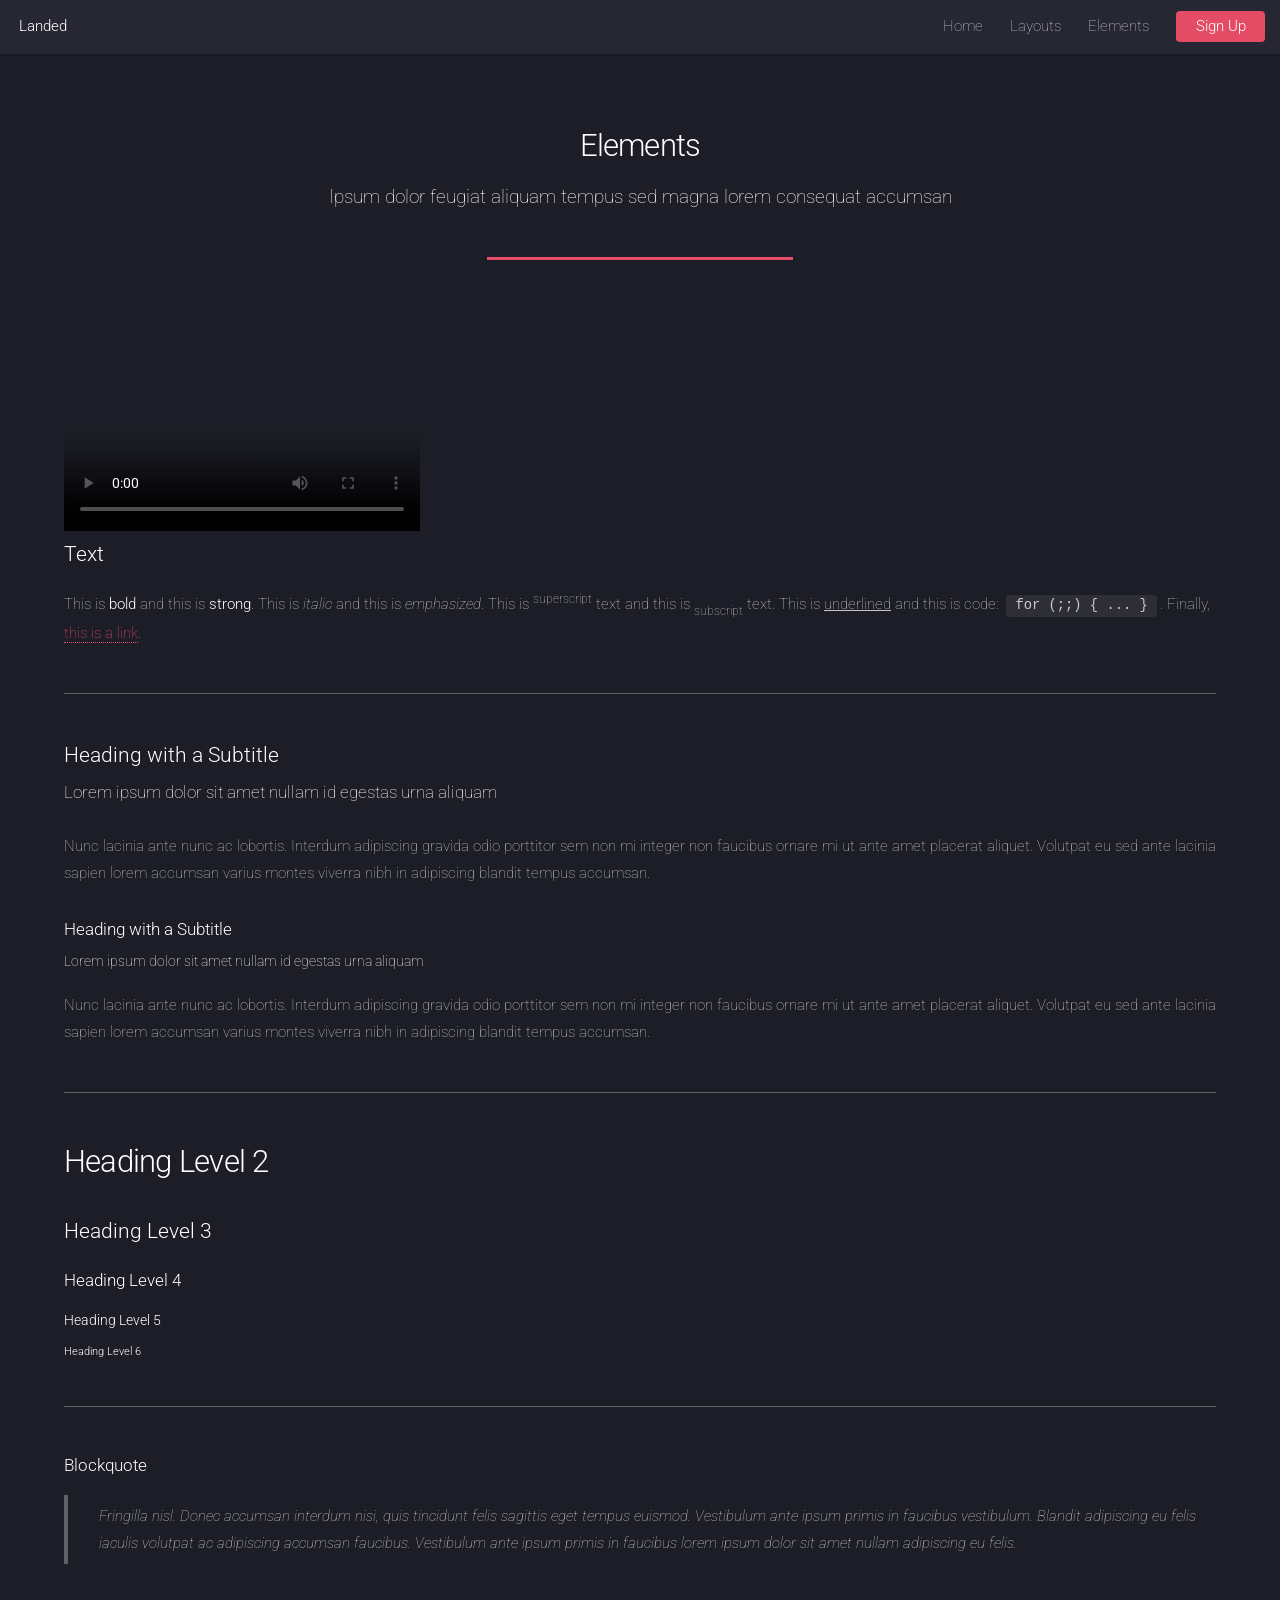
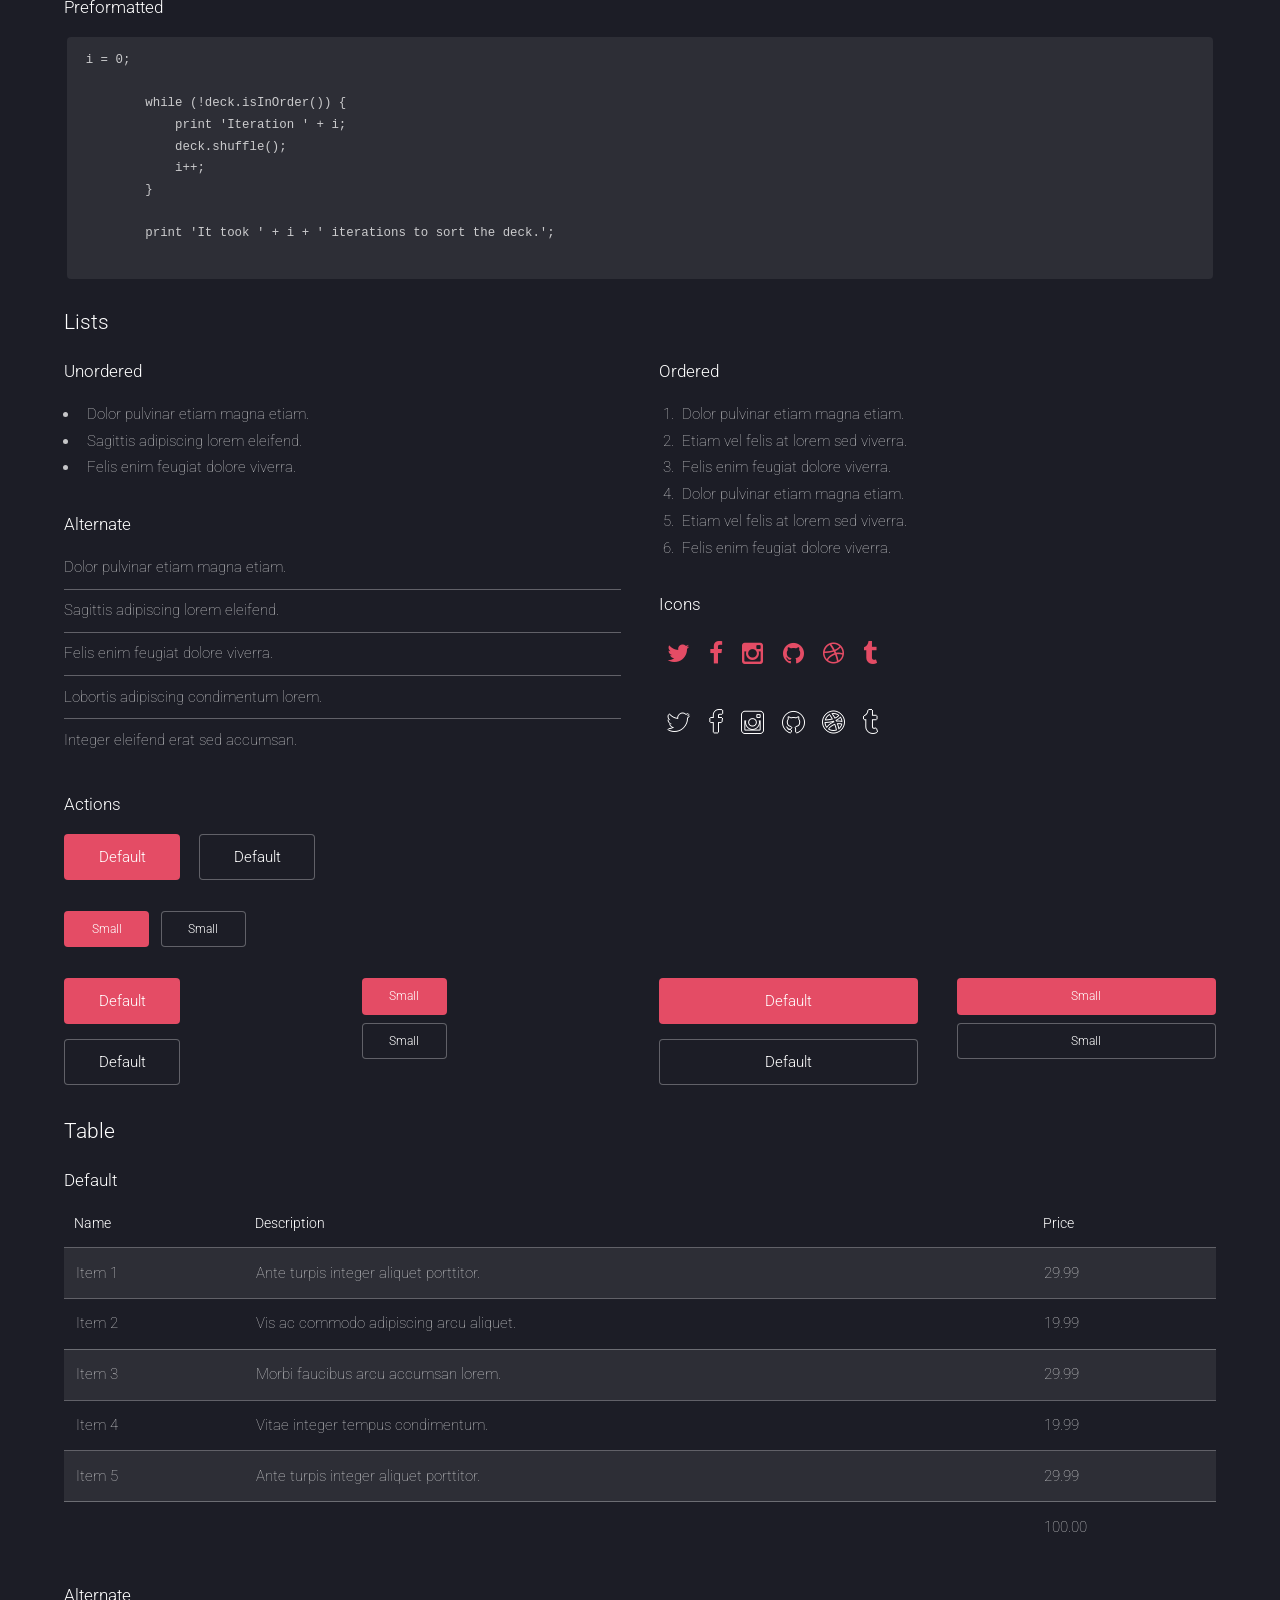
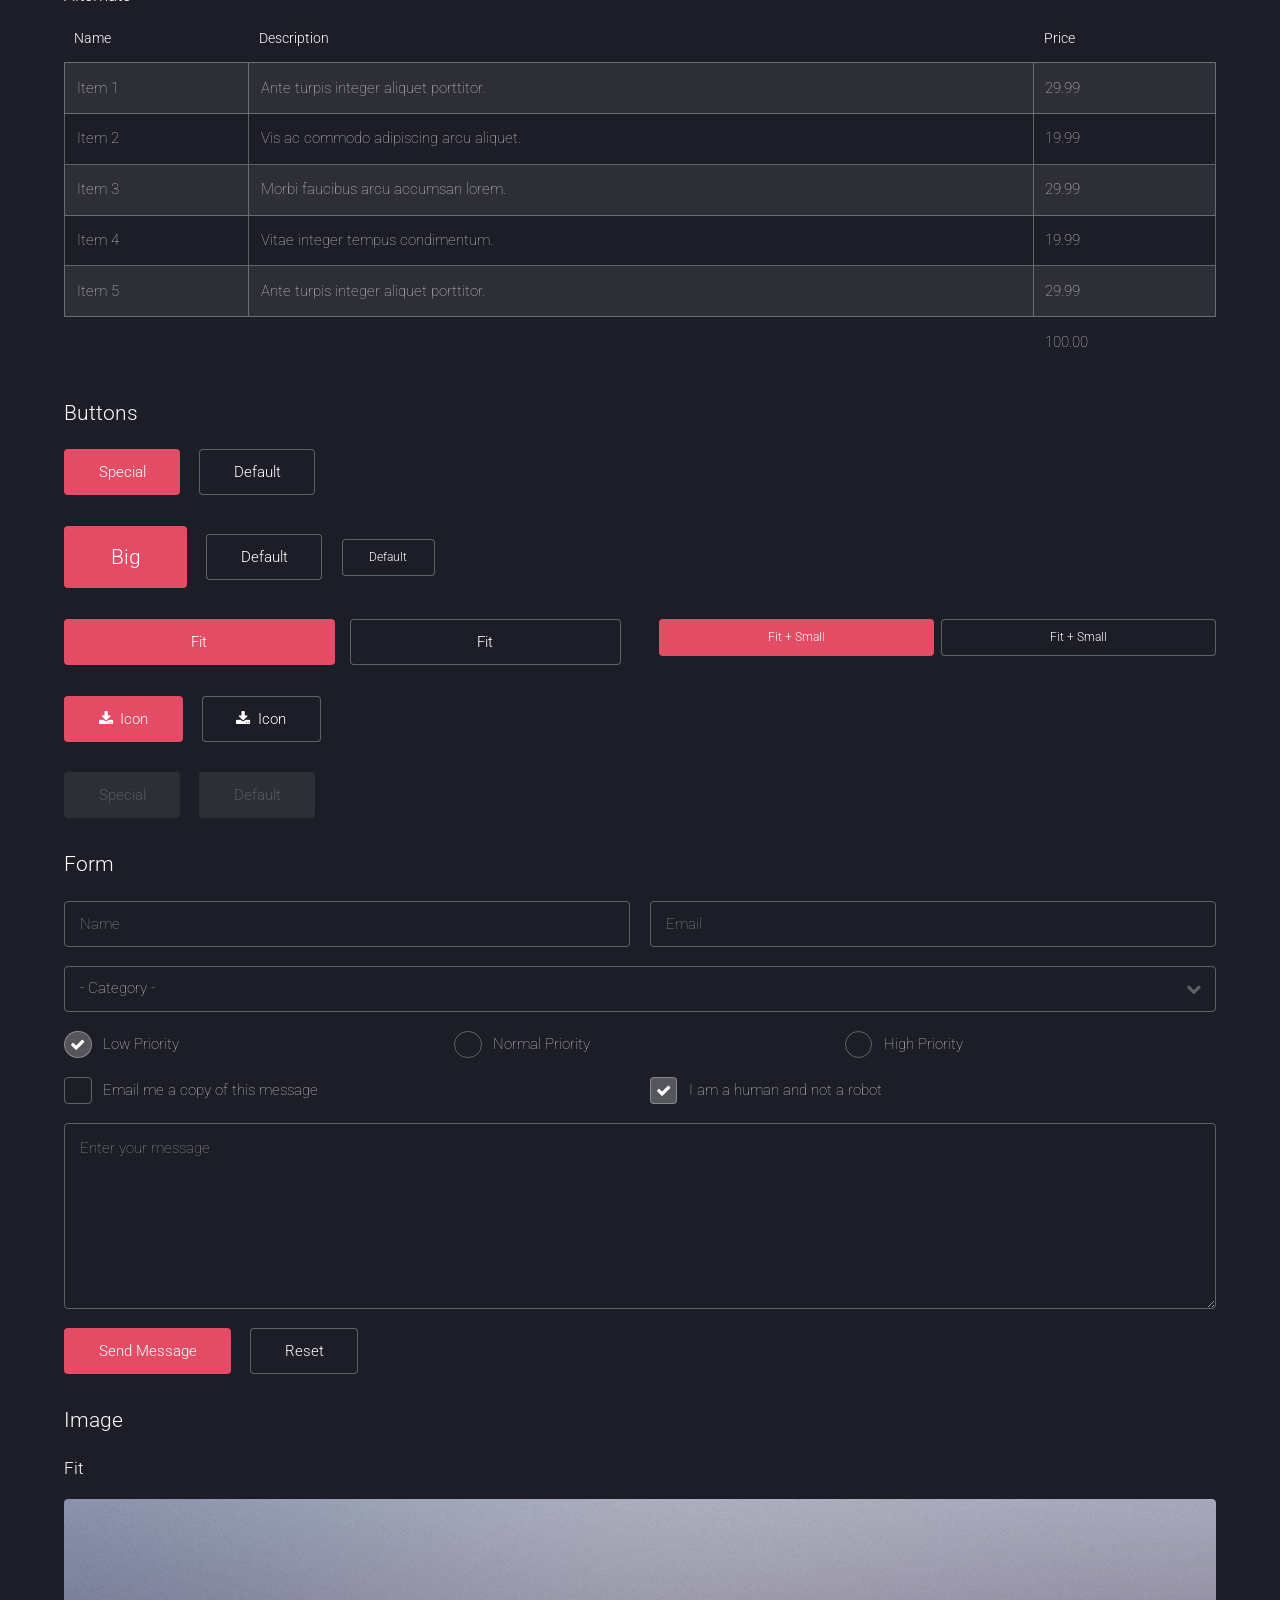
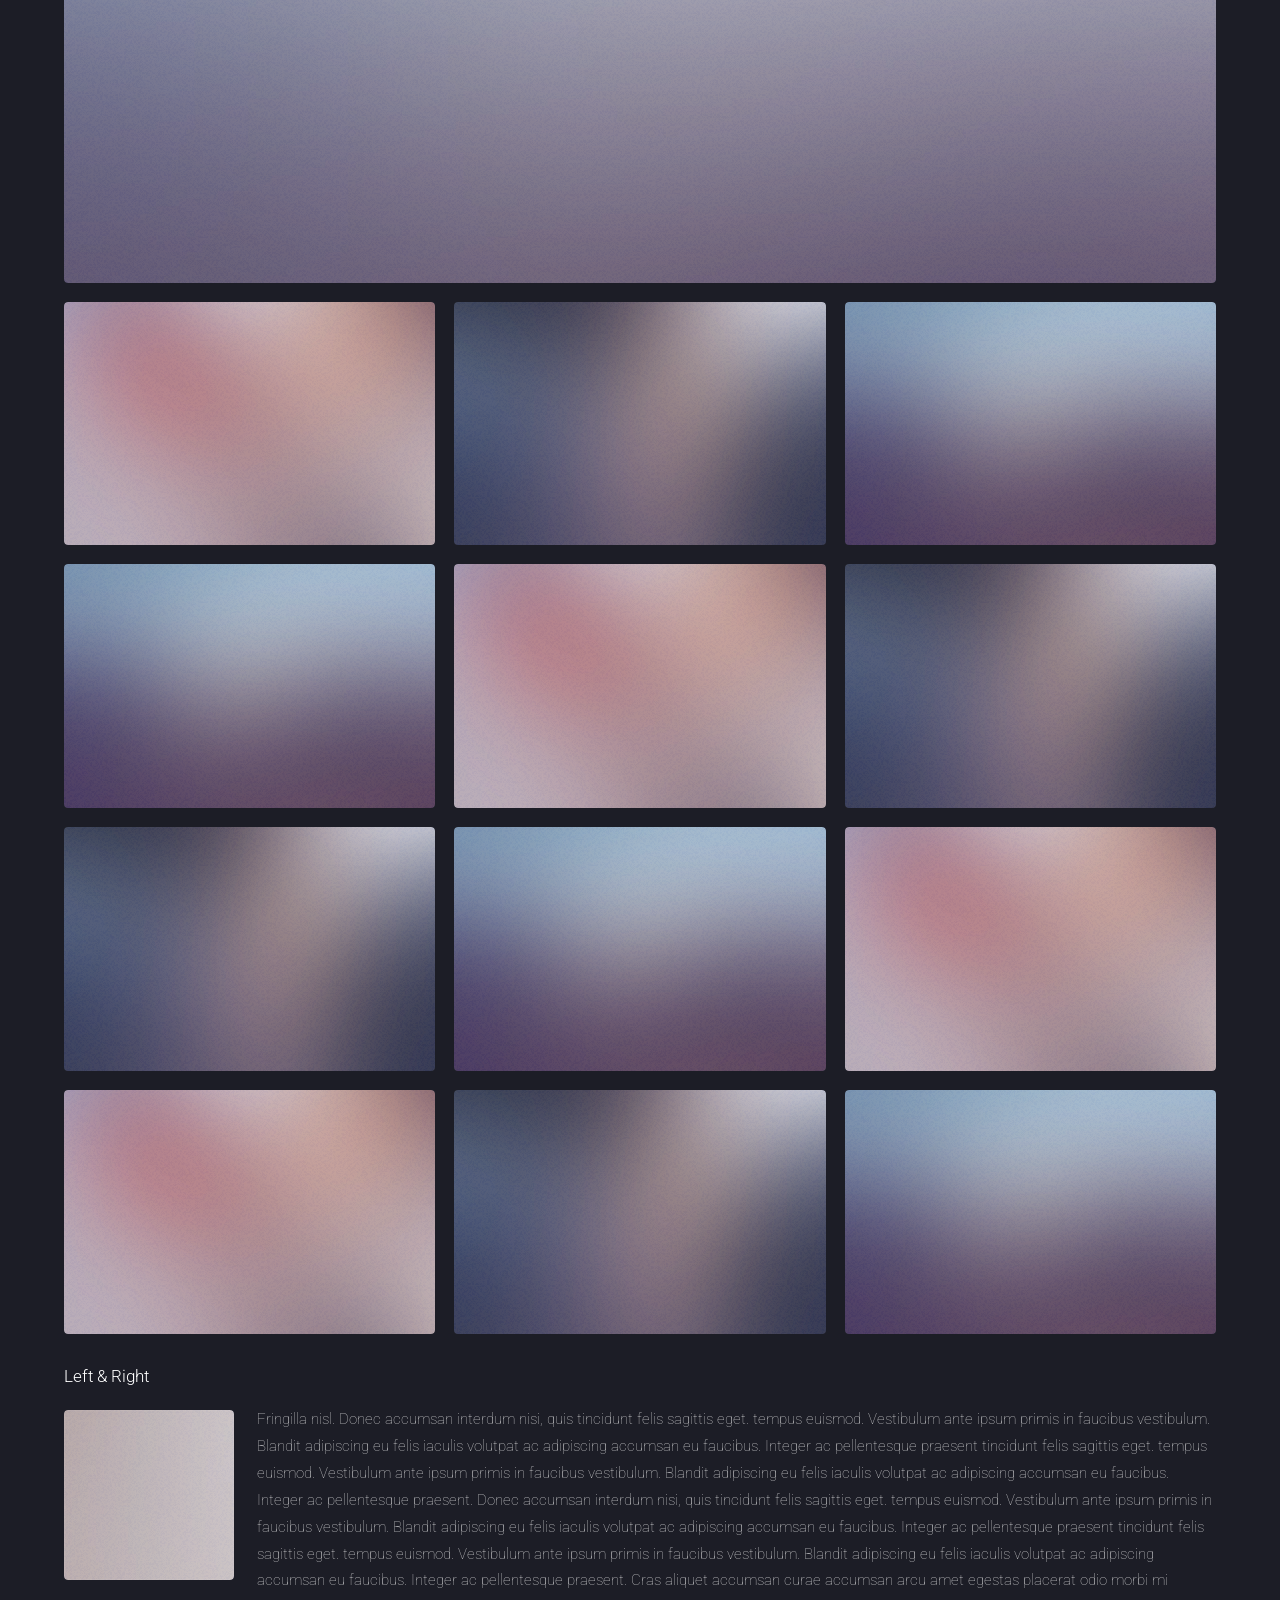
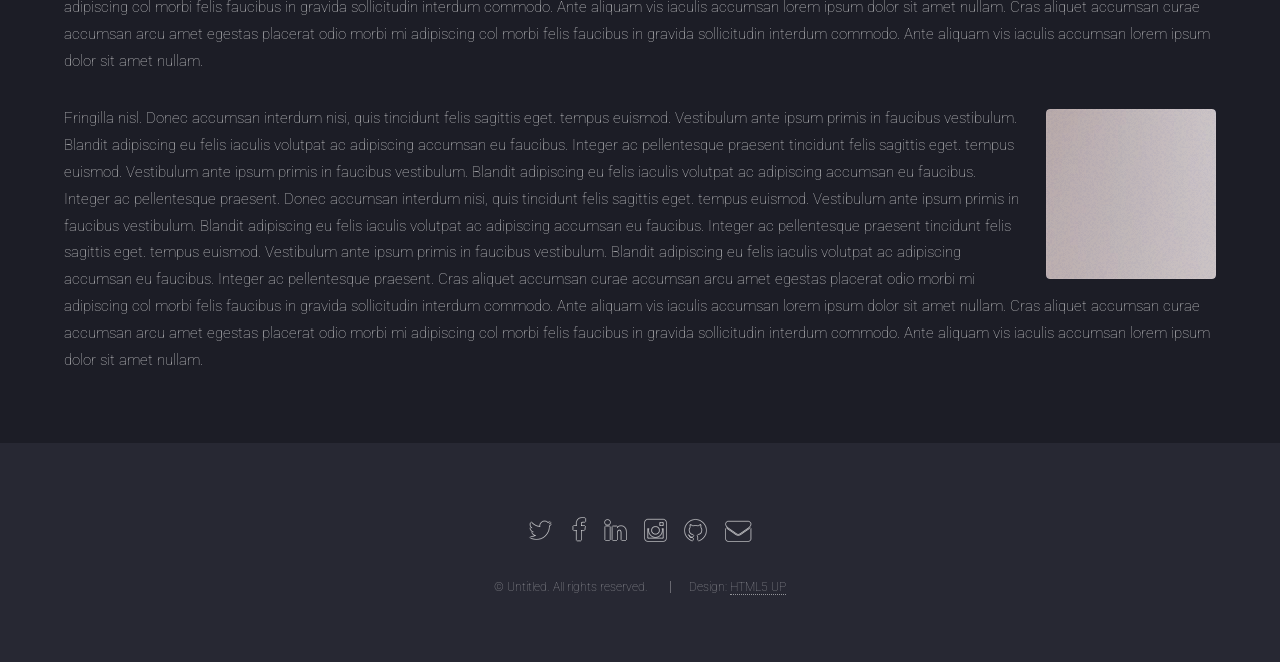
==== commit 08999936: "v11" ====
--- a/elements.html
+++ b/elements.html
@@ -5,90 +5,104 @@
 	Free for personal and commercial use under the CCA 3.0 license (html5up.net/license)
 -->
 <html>
-	<head>
-		<title>Elements - Landed by HTML5 UP</title>
-		<meta charset="utf-8" />
-		<meta name="viewport" content="width=device-width, initial-scale=1" />
-		<!--[if lte IE 8]><script src="assets/js/ie/html5shiv.js"></script><![endif]-->
-		<link rel="stylesheet" href="assets/css/main.css" />
-		<!--[if lte IE 9]><link rel="stylesheet" href="assets/css/ie9.css" /><![endif]-->
-		<!--[if lte IE 8]><link rel="stylesheet" href="assets/css/ie8.css" /><![endif]-->
-	</head>
-	<body>
-		<div id="page-wrapper">
-
-			<!-- Header -->
-				<header id="header">
-					<h1 id="logo"><a href="index.html">Landed</a></h1>
-					<nav id="nav">
-						<ul>
-							<li><a href="index.html">Home</a></li>
-							<li>
-								<a href="#">Layouts</a>
-								<ul>
-									<li><a href="left-sidebar.html">Left Sidebar</a></li>
-									<li><a href="right-sidebar.html">Right Sidebar</a></li>
-									<li><a href="no-sidebar.html">No Sidebar</a></li>
-									<li>
-										<a href="#">Submenu</a>
-										<ul>
-											<li><a href="#">Option 1</a></li>
-											<li><a href="#">Option 2</a></li>
-											<li><a href="#">Option 3</a></li>
-											<li><a href="#">Option 4</a></li>
-										</ul>
-									</li>
-								</ul>
-							</li>
-							<li><a href="elements.html">Elements</a></li>
-							<li><a href="#" class="button special">Sign Up</a></li>
-						</ul>
-					</nav>
-				</header>
-
-			<!-- Main -->
-				<div id="main" class="wrapper style1">
-					<div class="container">
-						<header class="major">
-							<h2>Elements</h2>
-							<p>Ipsum dolor feugiat aliquam tempus sed magna lorem consequat accumsan</p>
-						</header>
-
-						<!-- Text -->
-							<section>
-								<h3>Text</h3>
-								<p>This is <b>bold</b> and this is <strong>strong</strong>. This is <i>italic</i> and this is <em>emphasized</em>.
+<head>
+    <title>Elements - Landed by HTML5 UP</title>
+    <meta charset="utf-8" />
+    <meta name="viewport" content="width=device-width, initial-scale=1" />
+    <!--[if lte IE 8]><script src="assets/js/ie/html5shiv.js"></script><![endif]-->
+    <link rel="stylesheet" href="assets/css/main.css" />
+    <!--[if lte IE 9]><link rel="stylesheet" href="assets/css/ie9.css" /><![endif]-->
+    <!--[if lte IE 8]><link rel="stylesheet" href="assets/css/ie8.css" /><![endif]-->
+</head>
+<body>
+    <div id="page-wrapper">
+
+        <!-- Header -->
+        <header id="header">
+            <h1 id="logo"><a href="index.html">Landed</a></h1>
+            <nav id="nav">
+                <ul>
+                    <li><a href="index.html">Home</a></li>
+                    <li>
+                        <a href="#">Layouts</a>
+                        <ul>
+                            <li><a href="left-sidebar.html">Left Sidebar</a></li>
+                            <li><a href="right-sidebar.html">Right Sidebar</a></li>
+                            <li><a href="no-sidebar.html">No Sidebar</a></li>
+                            <li>
+                                <a href="#">Submenu</a>
+                                <ul>
+                                    <li><a href="#">Option 1</a></li>
+                                    <li><a href="#">Option 2</a></li>
+                                    <li><a href="#">Option 3</a></li>
+                                    <li><a href="#">Option 4</a></li>
+                                </ul>
+                            </li>
+                        </ul>
+                    </li>
+                    <li><a href="elements.html">Elements</a></li>
+                    <li><a href="#" class="button special">Sign Up</a></li>
+                </ul>
+            </nav>
+        </header>
+
+        <!-- Main -->
+        <div id="main" class="wrapper style1">
+            <div class="container">
+                <header class="major">
+                    <h2>Elements</h2>
+                    <p>Ipsum dolor feugiat aliquam tempus sed magna lorem consequat accumsan</p>
+                </header>
+
+                <!-- Text -->
+                <section>
+
+                    <video width="356" height="200"
+                        poster="http://0639ac876cdeb83a534d-95c931daa7c80b903aae4215b472f9f8.r4.cf1.rackcdn.com/Snowball.png"
+                        controls>
+                        <source src="http://81310752d5730fb4ef3c-221b4998ec12974102282b6d4a8fafbe.r2.cf1.rackcdn.com/Snowball.mp4" type="video/mp4" />
+                        <source src="http://81310752d5730fb4ef3c-221b4998ec12974102282b6d4a8fafbe.r2.cf1.rackcdn.com/Snowball.ogv" type="video/ogg" />
+                        <source src="http://81310752d5730fb4ef3c-221b4998ec12974102282b6d4a8fafbe.r2.cf1.rackcdn.com/Snowball.webm" type="video/webm" />
+                        <em>Sorry, your browser doesn't support HTML5 video.</em>
+                    </video>
+
+
+
+                    <h3>Text</h3>
+                    <p>
+                        This is <b>bold</b> and this is <strong>strong</strong>. This is <i>italic</i> and this is <em>emphasized</em>.
 								This is <sup>superscript</sup> text and this is <sub>subscript</sub> text.
-								This is <u>underlined</u> and this is code: <code>for (;;) { ... }</code>. Finally, <a href="#">this is a link</a>.</p>
-
-								<hr />
-
-								<header>
-									<h3>Heading with a Subtitle</h3>
-									<p>Lorem ipsum dolor sit amet nullam id egestas urna aliquam</p>
-								</header>
-								<p>Nunc lacinia ante nunc ac lobortis. Interdum adipiscing gravida odio porttitor sem non mi integer non faucibus ornare mi ut ante amet placerat aliquet. Volutpat eu sed ante lacinia sapien lorem accumsan varius montes viverra nibh in adipiscing blandit tempus accumsan.</p>
-								<header>
-									<h4>Heading with a Subtitle</h4>
-									<p>Lorem ipsum dolor sit amet nullam id egestas urna aliquam</p>
-								</header>
-								<p>Nunc lacinia ante nunc ac lobortis. Interdum adipiscing gravida odio porttitor sem non mi integer non faucibus ornare mi ut ante amet placerat aliquet. Volutpat eu sed ante lacinia sapien lorem accumsan varius montes viverra nibh in adipiscing blandit tempus accumsan.</p>
-
-								<hr />
-
-								<h2>Heading Level 2</h2>
-								<h3>Heading Level 3</h3>
-								<h4>Heading Level 4</h4>
-								<h5>Heading Level 5</h5>
-								<h6>Heading Level 6</h6>
-
-								<hr />
-
-								<h4>Blockquote</h4>
-								<blockquote>Fringilla nisl. Donec accumsan interdum nisi, quis tincidunt felis sagittis eget tempus euismod. Vestibulum ante ipsum primis in faucibus vestibulum. Blandit adipiscing eu felis iaculis volutpat ac adipiscing accumsan faucibus. Vestibulum ante ipsum primis in faucibus lorem ipsum dolor sit amet nullam adipiscing eu felis.</blockquote>
-
-								<h4>Preformatted</h4>
-								<pre><code>i = 0;
+								This is <u>underlined</u> and this is code: <code>for (;;) { ... }</code>. Finally, <a href="#">this is a link</a>.
+                    </p>
+
+                    <hr />
+
+                    <header>
+                        <h3>Heading with a Subtitle</h3>
+                        <p>Lorem ipsum dolor sit amet nullam id egestas urna aliquam</p>
+                    </header>
+                    <p>Nunc lacinia ante nunc ac lobortis. Interdum adipiscing gravida odio porttitor sem non mi integer non faucibus ornare mi ut ante amet placerat aliquet. Volutpat eu sed ante lacinia sapien lorem accumsan varius montes viverra nibh in adipiscing blandit tempus accumsan.</p>
+                    <header>
+                        <h4>Heading with a Subtitle</h4>
+                        <p>Lorem ipsum dolor sit amet nullam id egestas urna aliquam</p>
+                    </header>
+                    <p>Nunc lacinia ante nunc ac lobortis. Interdum adipiscing gravida odio porttitor sem non mi integer non faucibus ornare mi ut ante amet placerat aliquet. Volutpat eu sed ante lacinia sapien lorem accumsan varius montes viverra nibh in adipiscing blandit tempus accumsan.</p>
+
+                    <hr />
+
+                    <h2>Heading Level 2</h2>
+                    <h3>Heading Level 3</h3>
+                    <h4>Heading Level 4</h4>
+                    <h5>Heading Level 5</h5>
+                    <h6>Heading Level 6</h6>
+
+                    <hr />
+
+                    <h4>Blockquote</h4>
+                    <blockquote>Fringilla nisl. Donec accumsan interdum nisi, quis tincidunt felis sagittis eget tempus euismod. Vestibulum ante ipsum primis in faucibus vestibulum. Blandit adipiscing eu felis iaculis volutpat ac adipiscing accumsan faucibus. Vestibulum ante ipsum primis in faucibus lorem ipsum dolor sit amet nullam adipiscing eu felis.</blockquote>
+
+                    <h4>Preformatted</h4>
+                    <pre><code>i = 0;
 
 	while (!deck.isInOrder()) {
 	    print 'Iteration ' + i;
@@ -98,343 +112,361 @@
 
 	print 'It took ' + i + ' iterations to sort the deck.';
 	</code></pre>
-							</section>
-
-						<!-- Lists -->
-							<section>
-								<h3>Lists</h3>
-								<div class="row">
-									<div class="6u 12u(xsmall)">
-
-										<h4>Unordered</h4>
-										<ul>
-											<li>Dolor pulvinar etiam magna etiam.</li>
-											<li>Sagittis adipiscing lorem eleifend.</li>
-											<li>Felis enim feugiat dolore viverra.</li>
-										</ul>
-
-										<h4>Alternate</h4>
-										<ul class="alt">
-											<li>Dolor pulvinar etiam magna etiam.</li>
-											<li>Sagittis adipiscing lorem eleifend.</li>
-											<li>Felis enim feugiat dolore viverra.</li>
-											<li>Lobortis adipiscing condimentum lorem.</li>
-											<li>Integer eleifend erat sed accumsan.</li>
-										</ul>
-
-									</div>
-									<div class="6u 12u(xsmall)">
-
-										<h4>Ordered</h4>
-										<ol>
-											<li>Dolor pulvinar etiam magna etiam.</li>
-											<li>Etiam vel felis at lorem sed viverra.</li>
-											<li>Felis enim feugiat dolore viverra.</li>
-											<li>Dolor pulvinar etiam magna etiam.</li>
-											<li>Etiam vel felis at lorem sed viverra.</li>
-											<li>Felis enim feugiat dolore viverra.</li>
-										</ol>
-
-										<h4>Icons</h4>
-										<ul class="icons">
-											<li><a href="#" class="icon fa-twitter"><span class="label">Twitter</span></a></li>
-											<li><a href="#" class="icon fa-facebook"><span class="label">Facebook</span></a></li>
-											<li><a href="#" class="icon fa-instagram"><span class="label">Instagram</span></a></li>
-											<li><a href="#" class="icon fa-github"><span class="label">Github</span></a></li>
-											<li><a href="#" class="icon fa-dribbble"><span class="label">Dribbble</span></a></li>
-											<li><a href="#" class="icon fa-tumblr"><span class="label">Tumblr</span></a></li>
-										</ul>
-										<ul class="icons">
-											<li><a href="#" class="icon alt fa-twitter"><span class="label">Twitter</span></a></li>
-											<li><a href="#" class="icon alt fa-facebook"><span class="label">Facebook</span></a></li>
-											<li><a href="#" class="icon alt fa-instagram"><span class="label">Instagram</span></a></li>
-											<li><a href="#" class="icon alt fa-github"><span class="label">Github</span></a></li>
-											<li><a href="#" class="icon alt fa-dribbble"><span class="label">Dribbble</span></a></li>
-											<li><a href="#" class="icon alt fa-tumblr"><span class="label">Tumblr</span></a></li>
-										</ul>
-
-									</div>
-								</div>
-
-								<h4>Actions</h4>
-								<ul class="actions">
-									<li><a href="#" class="button special">Default</a></li>
-									<li><a href="#" class="button">Default</a></li>
-								</ul>
-								<ul class="actions small">
-									<li><a href="#" class="button special small">Small</a></li>
-									<li><a href="#" class="button small">Small</a></li>
-								</ul>
-								<div class="row">
-									<div class="3u 6u(medium) 12u$(xsmall)">
-										<ul class="actions vertical">
-											<li><a href="#" class="button special">Default</a></li>
-											<li><a href="#" class="button">Default</a></li>
-										</ul>
-									</div>
-									<div class="3u 6u$(medium) 12u$(xsmall)">
-										<ul class="actions vertical small">
-											<li><a href="#" class="button special small">Small</a></li>
-											<li><a href="#" class="button small">Small</a></li>
-										</ul>
-									</div>
-									<div class="3u 6u(medium) 12u$(xsmall)">
-										<ul class="actions vertical">
-											<li><a href="#" class="button special fit">Default</a></li>
-											<li><a href="#" class="button fit">Default</a></li>
-										</ul>
-									</div>
-									<div class="3u$ 6u$(medium) 12u$(xsmall)">
-										<ul class="actions vertical small">
-											<li><a href="#" class="button special small fit">Small</a></li>
-											<li><a href="#" class="button small fit">Small</a></li>
-										</ul>
-									</div>
-								</div>
-							</section>
-
-						<!-- Table -->
-							<section>
-								<h3>Table</h3>
-								<h4>Default</h4>
-								<div class="table-wrapper">
-									<table>
-										<thead>
-											<tr>
-												<th>Name</th>
-												<th>Description</th>
-												<th>Price</th>
-											</tr>
-										</thead>
-										<tbody>
-											<tr>
-												<td>Item 1</td>
-												<td>Ante turpis integer aliquet porttitor.</td>
-												<td>29.99</td>
-											</tr>
-											<tr>
-												<td>Item 2</td>
-												<td>Vis ac commodo adipiscing arcu aliquet.</td>
-												<td>19.99</td>
-											</tr>
-											<tr>
-												<td>Item 3</td>
-												<td> Morbi faucibus arcu accumsan lorem.</td>
-												<td>29.99</td>
-											</tr>
-											<tr>
-												<td>Item 4</td>
-												<td>Vitae integer tempus condimentum.</td>
-												<td>19.99</td>
-											</tr>
-											<tr>
-												<td>Item 5</td>
-												<td>Ante turpis integer aliquet porttitor.</td>
-												<td>29.99</td>
-											</tr>
-										</tbody>
-										<tfoot>
-											<tr>
-												<td colspan="2"></td>
-												<td>100.00</td>
-											</tr>
-										</tfoot>
-									</table>
-								</div>
-								<h4>Alternate</h4>
-								<div class="table-wrapper">
-									<table class="alt">
-										<thead>
-											<tr>
-												<th>Name</th>
-												<th>Description</th>
-												<th>Price</th>
-											</tr>
-										</thead>
-										<tbody>
-											<tr>
-												<td>Item 1</td>
-												<td>Ante turpis integer aliquet porttitor.</td>
-												<td>29.99</td>
-											</tr>
-											<tr>
-												<td>Item 2</td>
-												<td>Vis ac commodo adipiscing arcu aliquet.</td>
-												<td>19.99</td>
-											</tr>
-											<tr>
-												<td>Item 3</td>
-												<td> Morbi faucibus arcu accumsan lorem.</td>
-												<td>29.99</td>
-											</tr>
-											<tr>
-												<td>Item 4</td>
-												<td>Vitae integer tempus condimentum.</td>
-												<td>19.99</td>
-											</tr>
-											<tr>
-												<td>Item 5</td>
-												<td>Ante turpis integer aliquet porttitor.</td>
-												<td>29.99</td>
-											</tr>
-										</tbody>
-										<tfoot>
-											<tr>
-												<td colspan="2"></td>
-												<td>100.00</td>
-											</tr>
-										</tfoot>
-									</table>
-								</div>
-							</section>
-
-						<!-- Buttons -->
-							<section>
-								<h3>Buttons</h3>
-								<ul class="actions">
-									<li><a href="#" class="button special">Special</a></li>
-									<li><a href="#" class="button">Default</a></li>
-								</ul>
-								<ul class="actions">
-									<li><a href="#" class="button special big">Big</a></li>
-									<li><a href="#" class="button">Default</a></li>
-									<li><a href="#" class="button small">Default</a></li>
-								</ul>
-								<div class="row">
-									<div class="6u 12u$(xsmall)">
-										<ul class="actions fit">
-											<li><a href="#" class="button special fit">Fit</a></li>
-											<li><a href="#" class="button fit">Fit</a></li>
-										</ul>
-									</div>
-									<div class="6u$ 12u$(xsmall)">
-										<ul class="actions fit small">
-											<li><a href="#" class="button special fit small">Fit + Small</a></li>
-											<li><a href="#" class="button fit small">Fit + Small</a></li>
-										</ul>
-									</div>
-								</div>
-								<ul class="actions">
-									<li><a href="#" class="button special icon fa-download">Icon</a></li>
-									<li><a href="#" class="button icon fa-download">Icon</a></li>
-								</ul>
-								<ul class="actions">
-									<li><span class="button special disabled">Special</span></li>
-									<li><span class="button disabled">Default</span></li>
-								</ul>
-							</section>
-
-						<!-- Form -->
-							<section>
-								<h3>Form</h3>
-								<form method="post" action="#">
-									<div class="row uniform 50%">
-										<div class="6u 12u$(xsmall)">
-											<input type="text" name="name" id="name" value="" placeholder="Name" />
-										</div>
-										<div class="6u$ 12u$(xsmall)">
-											<input type="email" name="email" id="email" value="" placeholder="Email" />
-										</div>
-										<div class="12u$">
-											<div class="select-wrapper">
-												<select name="category" id="category">
-													<option value="">- Category -</option>
-													<option value="1">Manufacturing</option>
-													<option value="1">Shipping</option>
-													<option value="1">Administration</option>
-													<option value="1">Human Resources</option>
-												</select>
-											</div>
-										</div>
-										<div class="4u 12u$(medium)">
-											<input type="radio" id="priority-low" name="priority" checked>
-											<label for="priority-low">Low Priority</label>
-										</div>
-										<div class="4u 12u$(medium)">
-											<input type="radio" id="priority-normal" name="priority">
-											<label for="priority-normal">Normal Priority</label>
-										</div>
-										<div class="4u$ 12u$(medium)">
-											<input type="radio" id="priority-high" name="priority">
-											<label for="priority-high">High Priority</label>
-										</div>
-										<div class="6u 12u$(medium)">
-											<input type="checkbox" id="copy" name="copy">
-											<label for="copy">Email me a copy of this message</label>
-										</div>
-										<div class="6u$ 12u$(medium)">
-											<input type="checkbox" id="human" name="human" checked>
-											<label for="human">I am a human and not a robot</label>
-										</div>
-										<div class="12u$">
-											<textarea name="message" id="message" placeholder="Enter your message" rows="6"></textarea>
-										</div>
-										<div class="12u$">
-											<ul class="actions">
-												<li><input type="submit" value="Send Message" class="special" /></li>
-												<li><input type="reset" value="Reset" /></li>
-											</ul>
-										</div>
-									</div>
-								</form>
-							</section>
-
-						<!-- Image -->
-							<section>
-								<h3>Image</h3>
-								<h4>Fit</h4>
-								<div class="box alt">
-									<div class="row 50% uniform">
-										<div class="12u$"><span class="image fit"><img src="images/pic07.jpg" alt="" /></span></div>
-										<div class="4u  6u(xsmall)"><span class="image fit"><img src="images/pic02.jpg" alt="" /></span></div>
-										<div class="4u  6u$(xsmall)"><span class="image fit"><img src="images/pic03.jpg" alt="" /></span></div>
-										<div class="4u$ 6u(xsmall)"><span class="image fit"><img src="images/pic04.jpg" alt="" /></span></div>
-										<div class="4u  6u$(xsmall)"><span class="image fit"><img src="images/pic04.jpg" alt="" /></span></div>
-										<div class="4u  6u(xsmall)"><span class="image fit"><img src="images/pic02.jpg" alt="" /></span></div>
-										<div class="4u$ 6u$(xsmall)"><span class="image fit"><img src="images/pic03.jpg" alt="" /></span></div>
-										<div class="4u  6u(xsmall)"><span class="image fit"><img src="images/pic03.jpg" alt="" /></span></div>
-										<div class="4u  6u$(xsmall)"><span class="image fit"><img src="images/pic04.jpg" alt="" /></span></div>
-										<div class="4u$ 6u(xsmall)"><span class="image fit"><img src="images/pic02.jpg" alt="" /></span></div>
-										<div class="4u  6u$(xsmall)"><span class="image fit"><img src="images/pic02.jpg" alt="" /></span></div>
-										<div class="4u  6u(xsmall)"><span class="image fit"><img src="images/pic03.jpg" alt="" /></span></div>
-										<div class="4u$ 6u$(xsmall)"><span class="image fit"><img src="images/pic04.jpg" alt="" /></span></div>
-									</div>
-								</div>
-
-								<h4>Left &amp; Right</h4>
-								<p><span class="image left"><img src="images/pic08.jpg" alt="" /></span>Fringilla nisl. Donec accumsan interdum nisi, quis tincidunt felis sagittis eget. tempus euismod. Vestibulum ante ipsum primis in faucibus vestibulum. Blandit adipiscing eu felis iaculis volutpat ac adipiscing accumsan eu faucibus. Integer ac pellentesque praesent tincidunt felis sagittis eget. tempus euismod. Vestibulum ante ipsum primis in faucibus vestibulum. Blandit adipiscing eu felis iaculis volutpat ac adipiscing accumsan eu faucibus. Integer ac pellentesque praesent. Donec accumsan interdum nisi, quis tincidunt felis sagittis eget. tempus euismod. Vestibulum ante ipsum primis in faucibus vestibulum. Blandit adipiscing eu felis iaculis volutpat ac adipiscing accumsan eu faucibus. Integer ac pellentesque praesent tincidunt felis sagittis eget. tempus euismod. Vestibulum ante ipsum primis in faucibus vestibulum. Blandit adipiscing eu felis iaculis volutpat ac adipiscing accumsan eu faucibus. Integer ac pellentesque praesent. Cras aliquet accumsan curae accumsan arcu amet egestas placerat odio morbi mi adipiscing col morbi felis faucibus in gravida sollicitudin interdum commodo. Ante aliquam vis iaculis accumsan lorem ipsum dolor sit amet nullam. Cras aliquet accumsan curae accumsan arcu amet egestas placerat odio morbi mi adipiscing col morbi felis faucibus in gravida sollicitudin interdum commodo. Ante aliquam vis iaculis accumsan lorem ipsum dolor sit amet nullam.</p>
-								<p><span class="image right"><img src="images/pic08.jpg" alt="" /></span>Fringilla nisl. Donec accumsan interdum nisi, quis tincidunt felis sagittis eget. tempus euismod. Vestibulum ante ipsum primis in faucibus vestibulum. Blandit adipiscing eu felis iaculis volutpat ac adipiscing accumsan eu faucibus. Integer ac pellentesque praesent tincidunt felis sagittis eget. tempus euismod. Vestibulum ante ipsum primis in faucibus vestibulum. Blandit adipiscing eu felis iaculis volutpat ac adipiscing accumsan eu faucibus. Integer ac pellentesque praesent. Donec accumsan interdum nisi, quis tincidunt felis sagittis eget. tempus euismod. Vestibulum ante ipsum primis in faucibus vestibulum. Blandit adipiscing eu felis iaculis volutpat ac adipiscing accumsan eu faucibus. Integer ac pellentesque praesent tincidunt felis sagittis eget. tempus euismod. Vestibulum ante ipsum primis in faucibus vestibulum. Blandit adipiscing eu felis iaculis volutpat ac adipiscing accumsan eu faucibus. Integer ac pellentesque praesent. Cras aliquet accumsan curae accumsan arcu amet egestas placerat odio morbi mi adipiscing col morbi felis faucibus in gravida sollicitudin interdum commodo. Ante aliquam vis iaculis accumsan lorem ipsum dolor sit amet nullam. Cras aliquet accumsan curae accumsan arcu amet egestas placerat odio morbi mi adipiscing col morbi felis faucibus in gravida sollicitudin interdum commodo. Ante aliquam vis iaculis accumsan lorem ipsum dolor sit amet nullam.</p>
-							</section>
-
-					</div>
-				</div>
-
-			<!-- Footer -->
-				<footer id="footer">
-					<ul class="icons">
-						<li><a href="#" class="icon alt fa-twitter"><span class="label">Twitter</span></a></li>
-						<li><a href="#" class="icon alt fa-facebook"><span class="label">Facebook</span></a></li>
-						<li><a href="#" class="icon alt fa-linkedin"><span class="label">LinkedIn</span></a></li>
-						<li><a href="#" class="icon alt fa-instagram"><span class="label">Instagram</span></a></li>
-						<li><a href="#" class="icon alt fa-github"><span class="label">GitHub</span></a></li>
-						<li><a href="#" class="icon alt fa-envelope"><span class="label">Email</span></a></li>
-					</ul>
-					<ul class="copyright">
-						<li>&copy; Untitled. All rights reserved.</li><li>Design: <a href="http://html5up.net">HTML5 UP</a></li>
-					</ul>
-				</footer>
-
-		</div>
-
-		<!-- Scripts -->
-			<script src="assets/js/jquery.min.js"></script>
-			<script src="assets/js/jquery.scrolly.min.js"></script>
-			<script src="assets/js/jquery.dropotron.min.js"></script>
-			<script src="assets/js/jquery.scrollex.min.js"></script>
-			<script src="assets/js/skel.min.js"></script>
-			<script src="assets/js/util.js"></script>
-			<!--[if lte IE 8]><script src="assets/js/ie/respond.min.js"></script><![endif]-->
-			<script src="assets/js/main.js"></script>
-
-	</body>
-</html>+                </section>
+
+                <!-- Lists -->
+                <section>
+                    <h3>Lists</h3>
+                    <div class="row">
+                        <div class="6u 12u(xsmall)">
+
+                            <h4>Unordered</h4>
+                            <ul>
+                                <li>Dolor pulvinar etiam magna etiam.</li>
+                                <li>Sagittis adipiscing lorem eleifend.</li>
+                                <li>Felis enim feugiat dolore viverra.</li>
+                            </ul>
+
+                            <h4>Alternate</h4>
+                            <ul class="alt">
+                                <li>Dolor pulvinar etiam magna etiam.</li>
+                                <li>Sagittis adipiscing lorem eleifend.</li>
+                                <li>Felis enim feugiat dolore viverra.</li>
+                                <li>Lobortis adipiscing condimentum lorem.</li>
+                                <li>Integer eleifend erat sed accumsan.</li>
+                            </ul>
+
+                        </div>
+                        <div class="6u 12u(xsmall)">
+
+                            <h4>Ordered</h4>
+                            <ol>
+                                <li>Dolor pulvinar etiam magna etiam.</li>
+                                <li>Etiam vel felis at lorem sed viverra.</li>
+                                <li>Felis enim feugiat dolore viverra.</li>
+                                <li>Dolor pulvinar etiam magna etiam.</li>
+                                <li>Etiam vel felis at lorem sed viverra.</li>
+                                <li>Felis enim feugiat dolore viverra.</li>
+                            </ol>
+
+                            <h4>Icons</h4>
+                            <ul class="icons">
+                                <li><a href="#" class="icon fa-twitter"><span class="label">Twitter</span></a></li>
+                                <li><a href="#" class="icon fa-facebook"><span class="label">Facebook</span></a></li>
+                                <li><a href="#" class="icon fa-instagram"><span class="label">Instagram</span></a></li>
+                                <li><a href="#" class="icon fa-github"><span class="label">Github</span></a></li>
+                                <li><a href="#" class="icon fa-dribbble"><span class="label">Dribbble</span></a></li>
+                                <li><a href="#" class="icon fa-tumblr"><span class="label">Tumblr</span></a></li>
+                            </ul>
+                            <ul class="icons">
+                                <li><a href="#" class="icon alt fa-twitter"><span class="label">Twitter</span></a></li>
+                                <li><a href="#" class="icon alt fa-facebook"><span class="label">Facebook</span></a></li>
+                                <li><a href="#" class="icon alt fa-instagram"><span class="label">Instagram</span></a></li>
+                                <li><a href="#" class="icon alt fa-github"><span class="label">Github</span></a></li>
+                                <li><a href="#" class="icon alt fa-dribbble"><span class="label">Dribbble</span></a></li>
+                                <li><a href="#" class="icon alt fa-tumblr"><span class="label">Tumblr</span></a></li>
+                            </ul>
+
+                        </div>
+                    </div>
+
+                    <h4>Actions</h4>
+                    <ul class="actions">
+                        <li><a href="#" class="button special">Default</a></li>
+                        <li><a href="#" class="button">Default</a></li>
+                    </ul>
+                    <ul class="actions small">
+                        <li><a href="#" class="button special small">Small</a></li>
+                        <li><a href="#" class="button small">Small</a></li>
+                    </ul>
+                    <div class="row">
+                        <div class="3u 6u(medium) 12u$(xsmall)">
+                            <ul class="actions vertical">
+                                <li><a href="#" class="button special">Default</a></li>
+                                <li><a href="#" class="button">Default</a></li>
+                            </ul>
+                        </div>
+                        <div class="3u 6u$(medium) 12u$(xsmall)">
+                            <ul class="actions vertical small">
+                                <li><a href="#" class="button special small">Small</a></li>
+                                <li><a href="#" class="button small">Small</a></li>
+                            </ul>
+                        </div>
+                        <div class="3u 6u(medium) 12u$(xsmall)">
+                            <ul class="actions vertical">
+                                <li><a href="#" class="button special fit">Default</a></li>
+                                <li><a href="#" class="button fit">Default</a></li>
+                            </ul>
+                        </div>
+                        <div class="3u$ 6u$(medium) 12u$(xsmall)">
+                            <ul class="actions vertical small">
+                                <li><a href="#" class="button special small fit">Small</a></li>
+                                <li><a href="#" class="button small fit">Small</a></li>
+                            </ul>
+                        </div>
+                    </div>
+                </section>
+
+                <!-- Table -->
+                <section>
+                    <h3>Table</h3>
+                    <h4>Default</h4>
+                    <div class="table-wrapper">
+                        <table>
+                            <thead>
+                                <tr>
+                                    <th>Name</th>
+                                    <th>Description</th>
+                                    <th>Price</th>
+                                </tr>
+                            </thead>
+                            <tbody>
+                                <tr>
+                                    <td>Item 1</td>
+                                    <td>Ante turpis integer aliquet porttitor.</td>
+                                    <td>29.99</td>
+                                </tr>
+                                <tr>
+                                    <td>Item 2</td>
+                                    <td>Vis ac commodo adipiscing arcu aliquet.</td>
+                                    <td>19.99</td>
+                                </tr>
+                                <tr>
+                                    <td>Item 3</td>
+                                    <td>Morbi faucibus arcu accumsan lorem.</td>
+                                    <td>29.99</td>
+                                </tr>
+                                <tr>
+                                    <td>Item 4</td>
+                                    <td>Vitae integer tempus condimentum.</td>
+                                    <td>19.99</td>
+                                </tr>
+                                <tr>
+                                    <td>Item 5</td>
+                                    <td>Ante turpis integer aliquet porttitor.</td>
+                                    <td>29.99</td>
+                                </tr>
+                            </tbody>
+                            <tfoot>
+                                <tr>
+                                    <td colspan="2"></td>
+                                    <td>100.00</td>
+                                </tr>
+                            </tfoot>
+                        </table>
+                    </div>
+                    <h4>Alternate</h4>
+                    <div class="table-wrapper">
+                        <table class="alt">
+                            <thead>
+                                <tr>
+                                    <th>Name</th>
+                                    <th>Description</th>
+                                    <th>Price</th>
+                                </tr>
+                            </thead>
+                            <tbody>
+                                <tr>
+                                    <td>Item 1</td>
+                                    <td>Ante turpis integer aliquet porttitor.</td>
+                                    <td>29.99</td>
+                                </tr>
+                                <tr>
+                                    <td>Item 2</td>
+                                    <td>Vis ac commodo adipiscing arcu aliquet.</td>
+                                    <td>19.99</td>
+                                </tr>
+                                <tr>
+                                    <td>Item 3</td>
+                                    <td>Morbi faucibus arcu accumsan lorem.</td>
+                                    <td>29.99</td>
+                                </tr>
+                                <tr>
+                                    <td>Item 4</td>
+                                    <td>Vitae integer tempus condimentum.</td>
+                                    <td>19.99</td>
+                                </tr>
+                                <tr>
+                                    <td>Item 5</td>
+                                    <td>Ante turpis integer aliquet porttitor.</td>
+                                    <td>29.99</td>
+                                </tr>
+                            </tbody>
+                            <tfoot>
+                                <tr>
+                                    <td colspan="2"></td>
+                                    <td>100.00</td>
+                                </tr>
+                            </tfoot>
+                        </table>
+                    </div>
+                </section>
+
+                <!-- Buttons -->
+                <section>
+                    <h3>Buttons</h3>
+                    <ul class="actions">
+                        <li><a href="#" class="button special">Special</a></li>
+                        <li><a href="#" class="button">Default</a></li>
+                    </ul>
+                    <ul class="actions">
+                        <li><a href="#" class="button special big">Big</a></li>
+                        <li><a href="#" class="button">Default</a></li>
+                        <li><a href="#" class="button small">Default</a></li>
+                    </ul>
+                    <div class="row">
+                        <div class="6u 12u$(xsmall)">
+                            <ul class="actions fit">
+                                <li><a href="#" class="button special fit">Fit</a></li>
+                                <li><a href="#" class="button fit">Fit</a></li>
+                            </ul>
+                        </div>
+                        <div class="6u$ 12u$(xsmall)">
+                            <ul class="actions fit small">
+                                <li><a href="#" class="button special fit small">Fit + Small</a></li>
+                                <li><a href="#" class="button fit small">Fit + Small</a></li>
+                            </ul>
+                        </div>
+                    </div>
+                    <ul class="actions">
+                        <li><a href="#" class="button special icon fa-download">Icon</a></li>
+                        <li><a href="#" class="button icon fa-download">Icon</a></li>
+                    </ul>
+                    <ul class="actions">
+                        <li><span class="button special disabled">Special</span></li>
+                        <li><span class="button disabled">Default</span></li>
+                    </ul>
+                </section>
+
+                <!-- Form -->
+                <section>
+                    <h3>Form</h3>
+                    <form method="post" action="#">
+                        <div class="row uniform 50%">
+                            <div class="6u 12u$(xsmall)">
+                                <input type="text" name="name" id="name" value="" placeholder="Name" />
+                            </div>
+                            <div class="6u$ 12u$(xsmall)">
+                                <input type="email" name="email" id="email" value="" placeholder="Email" />
+                            </div>
+                            <div class="12u$">
+                                <div class="select-wrapper">
+                                    <select name="category" id="category">
+                                        <option value="">- Category -</option>
+                                        <option value="1">Manufacturing</option>
+                                        <option value="1">Shipping</option>
+                                        <option value="1">Administration</option>
+                                        <option value="1">Human Resources</option>
+                                    </select>
+                                </div>
+                            </div>
+                            <div class="4u 12u$(medium)">
+                                <input type="radio" id="priority-low" name="priority" checked>
+                                <label for="priority-low">Low Priority</label>
+                            </div>
+                            <div class="4u 12u$(medium)">
+                                <input type="radio" id="priority-normal" name="priority">
+                                <label for="priority-normal">Normal Priority</label>
+                            </div>
+                            <div class="4u$ 12u$(medium)">
+                                <input type="radio" id="priority-high" name="priority">
+                                <label for="priority-high">High Priority</label>
+                            </div>
+                            <div class="6u 12u$(medium)">
+                                <input type="checkbox" id="copy" name="copy">
+                                <label for="copy">Email me a copy of this message</label>
+                            </div>
+                            <div class="6u$ 12u$(medium)">
+                                <input type="checkbox" id="human" name="human" checked>
+                                <label for="human">I am a human and not a robot</label>
+                            </div>
+                            <div class="12u$">
+                                <textarea name="message" id="message" placeholder="Enter your message" rows="6"></textarea>
+                            </div>
+                            <div class="12u$">
+                                <ul class="actions">
+                                    <li>
+                                        <input type="submit" value="Send Message" class="special" /></li>
+                                    <li>
+                                        <input type="reset" value="Reset" /></li>
+                                </ul>
+                            </div>
+                        </div>
+                    </form>
+                </section>
+
+                <!-- Image -->
+                <section>
+                    <h3>Image</h3>
+                    <h4>Fit</h4>
+                    <div class="box alt">
+                        <div class="row 50% uniform">
+                            <div class="12u$"><span class="image fit">
+                                <img src="images/pic07.jpg" alt="" /></span></div>
+                            <div class="4u  6u(xsmall)"><span class="image fit">
+                                <img src="images/pic02.jpg" alt="" /></span></div>
+                            <div class="4u  6u$(xsmall)"><span class="image fit">
+                                <img src="images/pic03.jpg" alt="" /></span></div>
+                            <div class="4u$ 6u(xsmall)"><span class="image fit">
+                                <img src="images/pic04.jpg" alt="" /></span></div>
+                            <div class="4u  6u$(xsmall)"><span class="image fit">
+                                <img src="images/pic04.jpg" alt="" /></span></div>
+                            <div class="4u  6u(xsmall)"><span class="image fit">
+                                <img src="images/pic02.jpg" alt="" /></span></div>
+                            <div class="4u$ 6u$(xsmall)"><span class="image fit">
+                                <img src="images/pic03.jpg" alt="" /></span></div>
+                            <div class="4u  6u(xsmall)"><span class="image fit">
+                                <img src="images/pic03.jpg" alt="" /></span></div>
+                            <div class="4u  6u$(xsmall)"><span class="image fit">
+                                <img src="images/pic04.jpg" alt="" /></span></div>
+                            <div class="4u$ 6u(xsmall)"><span class="image fit">
+                                <img src="images/pic02.jpg" alt="" /></span></div>
+                            <div class="4u  6u$(xsmall)"><span class="image fit">
+                                <img src="images/pic02.jpg" alt="" /></span></div>
+                            <div class="4u  6u(xsmall)"><span class="image fit">
+                                <img src="images/pic03.jpg" alt="" /></span></div>
+                            <div class="4u$ 6u$(xsmall)"><span class="image fit">
+                                <img src="images/pic04.jpg" alt="" /></span></div>
+                        </div>
+                    </div>
+
+                    <h4>Left &amp; Right</h4>
+                    <p><span class="image left">
+                        <img src="images/pic08.jpg" alt="" /></span>Fringilla nisl. Donec accumsan interdum nisi, quis tincidunt felis sagittis eget. tempus euismod. Vestibulum ante ipsum primis in faucibus vestibulum. Blandit adipiscing eu felis iaculis volutpat ac adipiscing accumsan eu faucibus. Integer ac pellentesque praesent tincidunt felis sagittis eget. tempus euismod. Vestibulum ante ipsum primis in faucibus vestibulum. Blandit adipiscing eu felis iaculis volutpat ac adipiscing accumsan eu faucibus. Integer ac pellentesque praesent. Donec accumsan interdum nisi, quis tincidunt felis sagittis eget. tempus euismod. Vestibulum ante ipsum primis in faucibus vestibulum. Blandit adipiscing eu felis iaculis volutpat ac adipiscing accumsan eu faucibus. Integer ac pellentesque praesent tincidunt felis sagittis eget. tempus euismod. Vestibulum ante ipsum primis in faucibus vestibulum. Blandit adipiscing eu felis iaculis volutpat ac adipiscing accumsan eu faucibus. Integer ac pellentesque praesent. Cras aliquet accumsan curae accumsan arcu amet egestas placerat odio morbi mi adipiscing col morbi felis faucibus in gravida sollicitudin interdum commodo. Ante aliquam vis iaculis accumsan lorem ipsum dolor sit amet nullam. Cras aliquet accumsan curae accumsan arcu amet egestas placerat odio morbi mi adipiscing col morbi felis faucibus in gravida sollicitudin interdum commodo. Ante aliquam vis iaculis accumsan lorem ipsum dolor sit amet nullam.</p>
+                    <p><span class="image right">
+                        <img src="images/pic08.jpg" alt="" /></span>Fringilla nisl. Donec accumsan interdum nisi, quis tincidunt felis sagittis eget. tempus euismod. Vestibulum ante ipsum primis in faucibus vestibulum. Blandit adipiscing eu felis iaculis volutpat ac adipiscing accumsan eu faucibus. Integer ac pellentesque praesent tincidunt felis sagittis eget. tempus euismod. Vestibulum ante ipsum primis in faucibus vestibulum. Blandit adipiscing eu felis iaculis volutpat ac adipiscing accumsan eu faucibus. Integer ac pellentesque praesent. Donec accumsan interdum nisi, quis tincidunt felis sagittis eget. tempus euismod. Vestibulum ante ipsum primis in faucibus vestibulum. Blandit adipiscing eu felis iaculis volutpat ac adipiscing accumsan eu faucibus. Integer ac pellentesque praesent tincidunt felis sagittis eget. tempus euismod. Vestibulum ante ipsum primis in faucibus vestibulum. Blandit adipiscing eu felis iaculis volutpat ac adipiscing accumsan eu faucibus. Integer ac pellentesque praesent. Cras aliquet accumsan curae accumsan arcu amet egestas placerat odio morbi mi adipiscing col morbi felis faucibus in gravida sollicitudin interdum commodo. Ante aliquam vis iaculis accumsan lorem ipsum dolor sit amet nullam. Cras aliquet accumsan curae accumsan arcu amet egestas placerat odio morbi mi adipiscing col morbi felis faucibus in gravida sollicitudin interdum commodo. Ante aliquam vis iaculis accumsan lorem ipsum dolor sit amet nullam.</p>
+                </section>
+
+            </div>
+        </div>
+
+        <!-- Footer -->
+        <footer id="footer">
+            <ul class="icons">
+                <li><a href="#" class="icon alt fa-twitter"><span class="label">Twitter</span></a></li>
+                <li><a href="#" class="icon alt fa-facebook"><span class="label">Facebook</span></a></li>
+                <li><a href="#" class="icon alt fa-linkedin"><span class="label">LinkedIn</span></a></li>
+                <li><a href="#" class="icon alt fa-instagram"><span class="label">Instagram</span></a></li>
+                <li><a href="#" class="icon alt fa-github"><span class="label">GitHub</span></a></li>
+                <li><a href="#" class="icon alt fa-envelope"><span class="label">Email</span></a></li>
+            </ul>
+            <ul class="copyright">
+                <li>&copy; Untitled. All rights reserved.</li>
+                <li>Design: <a href="http://html5up.net">HTML5 UP</a></li>
+            </ul>
+        </footer>
+
+    </div>
+
+    <!-- Scripts -->
+    <script src="assets/js/jquery.min.js"></script>
+    <script src="assets/js/jquery.scrolly.min.js"></script>
+    <script src="assets/js/jquery.dropotron.min.js"></script>
+    <script src="assets/js/jquery.scrollex.min.js"></script>
+    <script src="assets/js/skel.min.js"></script>
+    <script src="assets/js/util.js"></script>
+    <!--[if lte IE 8]><script src="assets/js/ie/respond.min.js"></script><![endif]-->
+    <script src="assets/js/main.js"></script>
+
+</body>
+</html>
